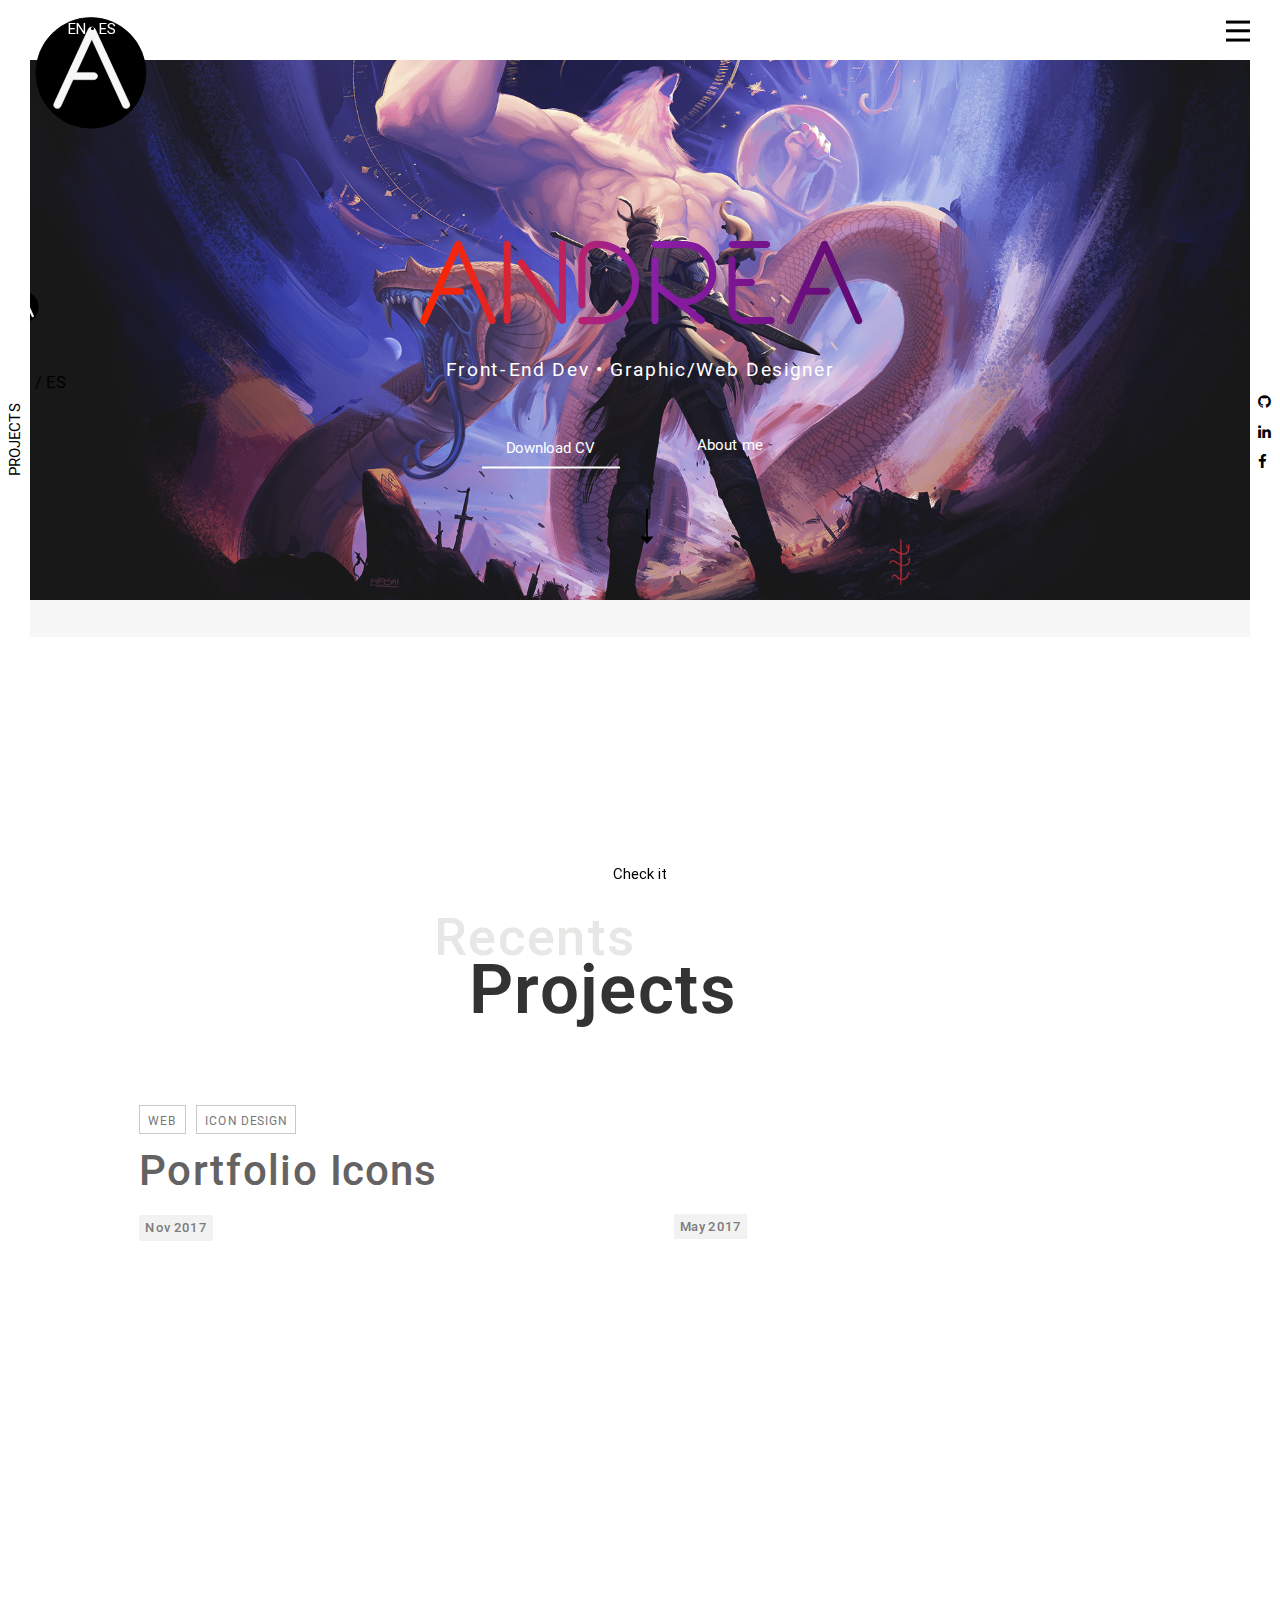
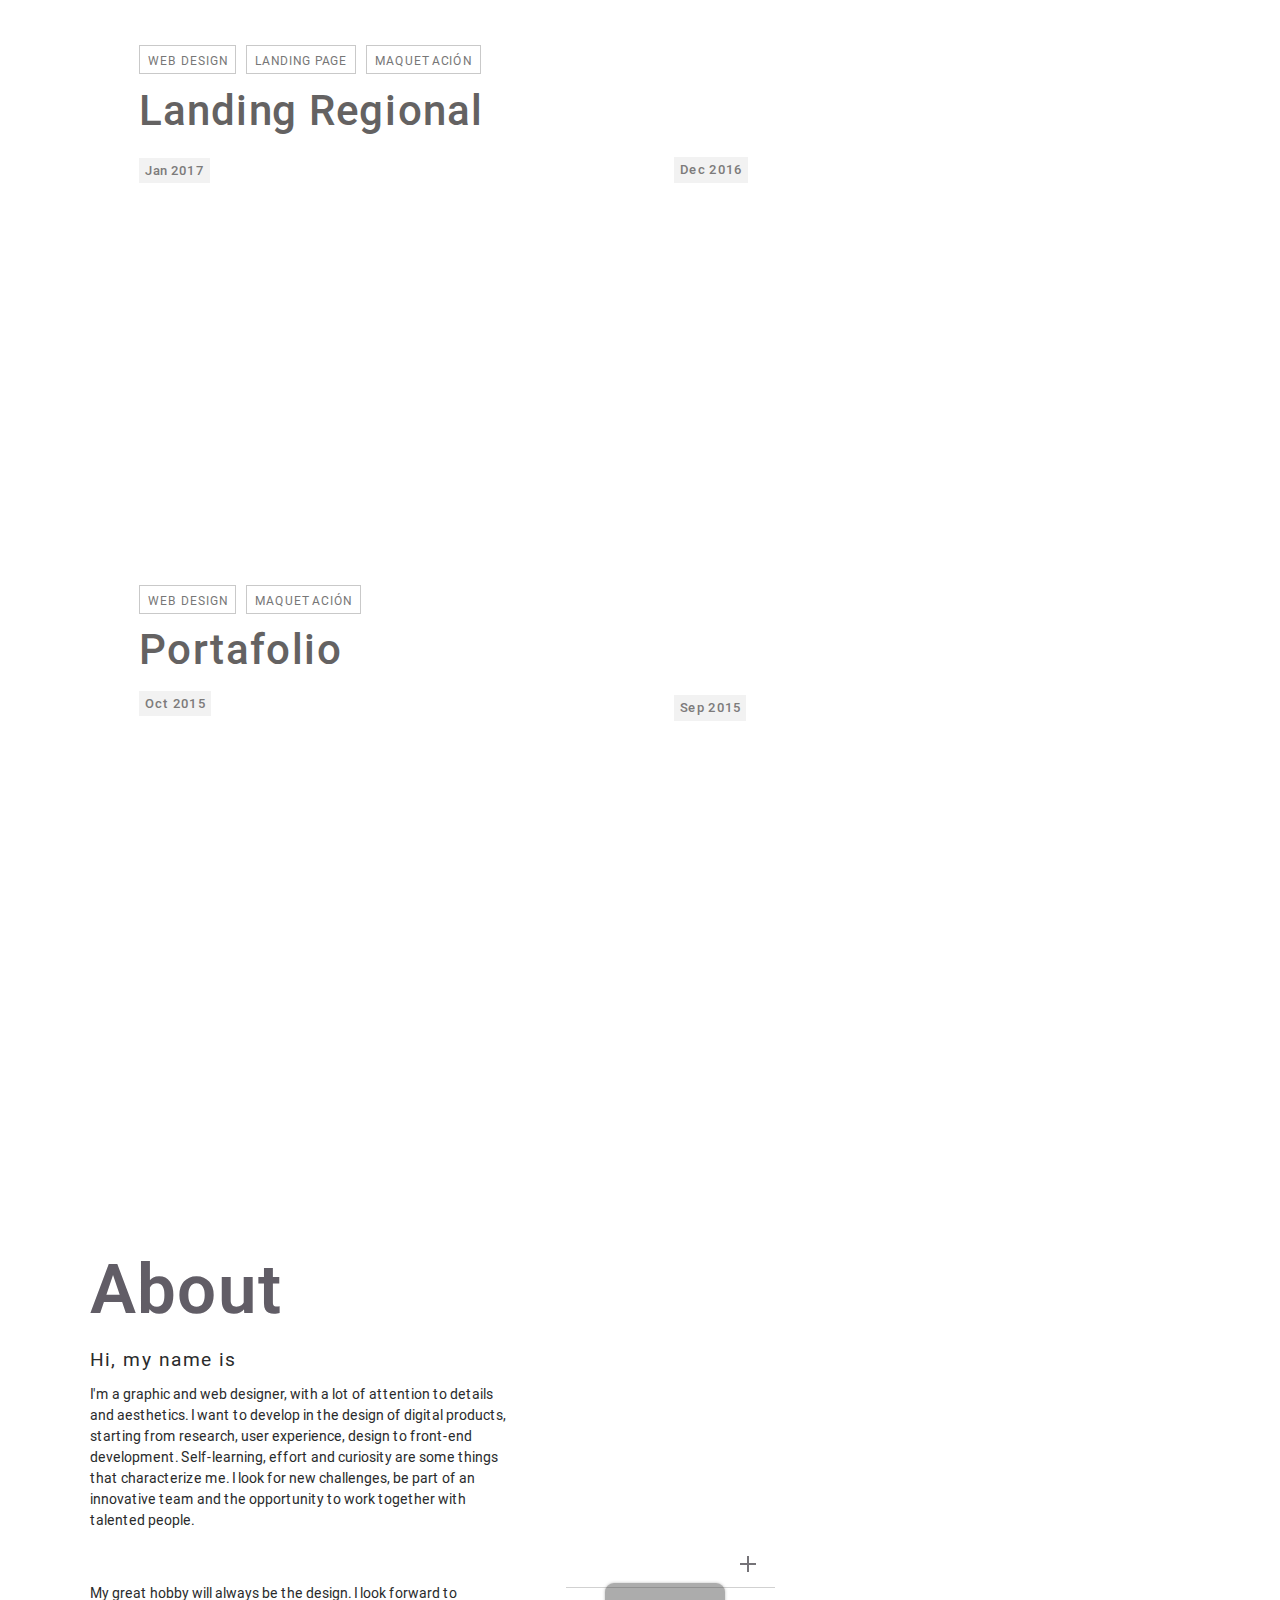
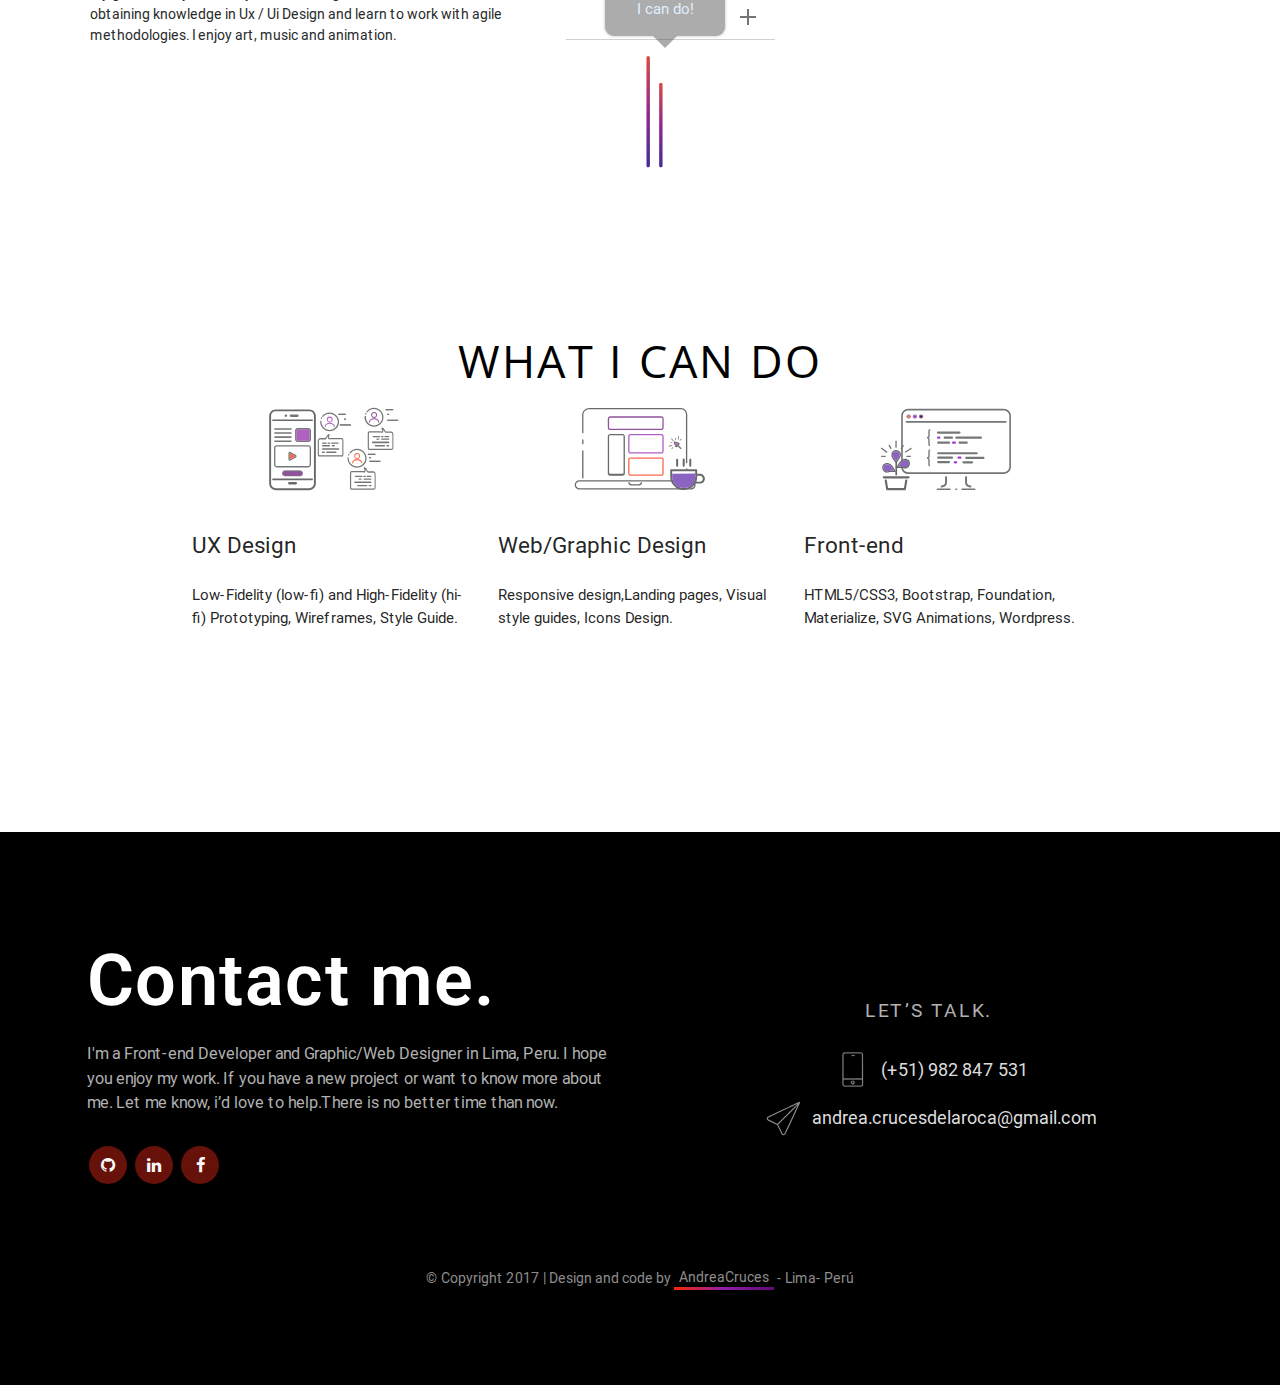
==== index-eng.html @ a4ba7706 "Initial commit" ====
<!DOCTYPE html>
<html>

<head>
  <meta charset="utf-8">
  <meta name="viewport" content="width=device-width, initial-scale=1, maximum-scale=1.0" />
  <!--Importar la fuente de los íconos de Google-->
  <link href="https://fonts.googleapis.com/icon?family=Material+Icons" rel="stylesheet">
  <!--Importar la hojas de estilos de materialize css-->

  <link href="css/materialize.css" type="text/css" rel="stylesheet" media="screen,projection" />

  <link rel="stylesheet" href="css/estilos.css" type="text/css">
  <link rel="stylesheet" href="css/queries.css" type="text/css">
  <link rel="stylesheet" href="css/animate.css" type="text/css">

  <!--<title>Andrea Cruces | Front-end Developer and UX/UI Designer in Lima, Peru.</title>-->
  <title>Andrea Cruces | Front-end Developer and Graphic/Web Designer in Lima, Peru.</title>

  <meta name="author" content="AndreaCruces">

  <meta property="og:type" content="website">
  <meta property="og:title" content="Andrea Cruces, Front-end Developer & Graphic/Web Designer">
  <meta property="og:site_name" content="Portfolio">
  <meta property="og:url" content="https://andreacdlr.github.io/Portfolio/index-eng.html">
  <meta property="og:image" content="img/xxxx.png">
  <meta property="og:description" content="Front-end Developer & Graphic/Web in Lima, Peru.">
  <meta property="og:locale" content="es_PE" />

  <!-- Font Awesome -->
  <link rel="stylesheet" href="https://cdnjs.cloudflare.com/ajax/libs/font-awesome/4.7.0/css/font-awesome.min.css">

  <!-- Google fonts -->
  <link rel="icon" href="img/logo-b1-1.png" sizes="16x16">
  <link href="https://fonts.googleapis.com/css?family=Frank+Ruhl+Libre|Roboto" rel="stylesheet">
  <link href="https://fonts.googleapis.com/css?family=Abril+Fatface|Open+Sans|Raleway|Roboto" rel="stylesheet">

</head>

<body>

  <header class="hero nav-aside" id="home">
    <div class="body-border-top hide-on-med-and-down">
      <div class="languages-border-top">
        <a href="index-eng.html"><img src="img/logo-b2.svg" class="logo-border-top responsive-img" alt=""></a>
        <span class="abv-lang">
          <a href="index-eng.html" class="lan-en">EN</a>
          •
          <a href="index.html" class="lan-es">ES</a>
        </span>
      </div>
    </div>
    <div class="body-border-left hide-on-med-and-down"><a href="#projects" class="">Projects</a></div>
    <div class="body-border-right hide-on-med-and-down"><a href="" class=""></a>
      <div id="nav-social" class="icon-social-right hide-on-med-and-down">
        <a href="https://github.com/andreacdlr" target="_blank" class="link-social-fix icon-social-reverse"><i
            class="fa fa-github" aria-hidden="true"></i></a>
        <a href="https://pe.linkedin.com/in/andreacruces" target="_blank" class="link-social-fix icon-social-reverse"><i
            class="fa fa-linkedin" aria-hidden="true"></i></a>
        <!--<a href=""><i class="fa fa-behance" aria-hidden="true"></i></a>-->
        <!--<a href=""><i class="fa fa-dribbble" aria-hidden="true"></i></a>-->
        <a href="https://www.facebook.com/andrea.crucesdelaroca" target="_blank"
          class="link-social-fix icon-social-reverse"><i class="fa fa-facebook" aria-hidden="true"></i></a>
        <!--<a href=""><i class="fa fa-twitter" aria-hidden="true"></i></a>-->
        <!--<a href=""><i class="fa fa-pinterest-p" aria-hidden="true"></i></a>-->
      </div>
    </div>
    <div
      class="page-footer white  paddingBottom15 paddingTop15 marginTop0 u-fixed w-100 u-bottom0 hide-on-med-and-down">
      <div class="container">
        <div class="row marginBottom0">
          <div class="col s12 m12 l12">
            <a class="center check" href="#projects">Check it</a>
            <a class="waves-effect waves-light btn left buttonDownload" href="document/cv-andrea-cruces-2020.pdf"
              download="CV-E-Andrea Cruces" role="button" target="_blank">Download CV</a>
            <a class="right footer-text top" title="Go to top"><i class="tiny material-icons">arrow_upward</i>Top</a>
          </div>
        </div>
      </div>
    </div>
    <div class="hero-wrapper">
      <a href="index.html" class="logo">
        <img src="img/ABRAXXAS-copia.png" class="responsive-img" alt="">
    </div>

    <!--ASIDE NAV OFF CANVAS-->
    <div class="nav-toggle">
      <!--<span>Menu</span>-->
      <div class="nav-toggle-bar"></div>
    </div>

    <aside id="off-canvas" class="offcanvas">
      <div class="content">
        <a href="index.html" class="logo">
          <img src="img/BM-BLACK.png" class="responsive-img" alt="">
        </a>
        <ul>
          <li><a href="#home">Home</a></li>
          <li><a href="#about">About me</a></li>
          <li><a href="#projects">Projects</a></li>
          <li><a href="#contact">Contact</a></li>
          </br>
          <a href="document/cv-andrea-cruces-2020.pdf" download="CV-E-Andrea Cruces" role="button" target="_blank"
            class="btn-g border-g waves-effect ">
            <span class="btn-text-gradient">Download CV</span>
          </a>
        </ul>
        <div class="bottom-info">
          <div>
            <a href="https://github.com/andreacdlr" target="_blank" class=""><i class="fa fa-github"
                aria-hidden="true"></i></a>
            <a href="https://pe.linkedin.com/in/andreacruces" target="_blank" class=""><i class="fa fa-linkedin"
                aria-hidden="true"></i></a>
            <!--<a href=""><i class="fa fa-behance" aria-hidden="true"></i></a>-->
            <!--<a href=""><i class="fa fa-dribbble" aria-hidden="true"></i></a>-->
            <a href="https://www.facebook.com/andrea.crucesdelaroca" target="_blank" class=""><i class="fa fa-facebook"
                aria-hidden="true"></i></a>
            <!--<a href=""><i class="fa fa-twitter" aria-hidden="true"></i></a>-->
            <!--<a href=""><i class="fa fa-pinterest-p" aria-hidden="true"></i></a>-->
          </div>
        </div>
      </div>
    </aside>
    <div id="overlay" class="sidenavopen">
    </div>

    <div id="main-navbar">
      <div class="container-flex">
        <nav class="navbar">
          <div class="nav-wrapper">
            <a href="index.html" class="nav-logo">
              <img src="img/logo-b2.svg" class="responsive-img" width="">
            </a>
            <div class="languages">
              <a href="index-eng.html" class="lan-en">EN</a>
              /
              <a href="index.html" class="lan-es">ES</a>
            </div>
          </div>
          <!--<ul class="right hide-on-med-and-down">
          <li><a href="">About</a></li>
          <li><a href="">Work</a></li>
          <li><a href="">Contact</a></li>
        </ul>-->

          <!--<div class="top-social">
          <div id="nav-social" class="icon-social-fix hide-on-med-and-down">
            <a href="" class="link-social-fix"><i class="fa fa-github" aria-hidden="true"></i></a>
            <a href="" class="link-social-fix"><i class="fa fa-linkedin" aria-hidden="true"></i></a>
            <a href="" class="link-social-fix"><i class="fa fa-facebook" aria-hidden="true"></i></a>
         </div>
       </div>-->

          <!--<a href=""><i class="fa fa-behance" aria-hidden="true"></i></a>-->
          <!--<a href=""><i class="fa fa-dribbble" aria-hidden="true"></i></a>-->
          <!--<a href=""><i class="fa fa-twitter" aria-hidden="true"></i></a>-->
          <!--<a href=""><i class="fa fa-pinterest-p" aria-hidden="true"></i></a>-->
        </nav>
      </div>
    </div>

    <div class="container-flex">
      <div class="hero-content">
        <div class="col s12 hero-text">
          <img src="img/name-g1.svg" class="name-lettering responsive-img" width="">
          <h4 class="animated fadeInUp">Front-End Dev • Graphic/Web Designer</h4>
          <div class="links-header">
            <div class="link-left">
              <a href="document/cv-andrea-cruces-2020.pdf" download="CV-E-Andrea Cruces" role="button" target="_blank">
                <div class="svg-wrapper animated fadeInUp">
                  <svg height="45" width="140" xmlns="">
                    <rect class="shape" height="45" width="140" />
                    <div class="text">Download CV</div>
                  </svg>
                </div>
              </a>
            </div>

            <div class="link-right animated fadeInUp">
              <a class="line-h42 c-white hide-on-small-only" href="#about">About me</a>
            </div>

            &nbsp;

          </div>
        </div>

      </div>
      <div class="scrolld-header">
        <a class="scroll-d hide-on-large-only " href="#projects"><span></span>Scroll Down</a>
        <a href="#projects">
          <svg x="0px" y="0px" width="14px" height="50px" viewBox="0 0 13.6 51.5"
            style="transform: translate3d(0px, 0px, 0px);" xml:space="preserve">
            <polygon id="XMLID_16_" class="st0" points="7.7,43.9 7.7,0 5.8,0 5.8,43.9 0,43.9 6.8,51.5 13.6,43.9 ">
            </polygon>
          </svg>
        </a>
      </div>
    </div>

  </header>

  <main>

    <div id="projects" class="projects">
      <div class="container">
        <div class="p-bottom">
          <h2><span>Recents</span>Projects</h2>
        </div>
      </div>

      <div class="container-p paddingb0">
        <div class="row marginb0">
          <div class="col s12 m12 l6 ">
            <div class="card-col">
              <div class="card-link bg-icon ">
                <div class="overlay-p"></div>
                <div class="description-p ">
                  <div class="tags-projects">
                    <div class="tag tag-grey">Web</div>
                    <div class="tag tag-grey">Icon design</div>
                  </div>
                  <a href="https://www.behance.net/gallery/62604711/Icon-Design" target="_blank">
                    <h2 class="text-c-gray">Portfolio Icons</h2>
                    <i class="material-icons">trending_flat</i>
                  </a>
                  <div class="pageproject-date">Nov 2017</div>
                </div>
                <a href="https://www.behance.net/gallery/62604711/Icon-Design" target="_blank">
                  <div class="link-p"><i class="material-icons">link</i></div>
                </a>
              </div>
            </div>
          </div><!--fincol-l6-->

          <div class="col s12 m12 l6">
            <div class="card-col">
              <div class="card-link web-d-dance-school ">
                <div class="overlay-p"></div>
                <div class="description-p ">
                  <div class="tags-projects">
                    <div class="tag tag-white">Web Design</div>
                    <div class="tag tag-white">Responsive</div>
                    <!--<div class="tag tag-white">Design</div>-->
                  </div>
                  <a href="https://www.behance.net/gallery/62012355/Web-design-Escuela-de-Danza" target="_blank">
                    <h2 class="white-text">Dance school</h2>
                    <i class="material-icons">trending_flat</i>
                  </a>
                  <div class="pageproject-date">May 2017</div>
                </div>
                <a href="https://www.behance.net/gallery/62012355/Web-design-Escuela-de-Danza" target="_blank">
                  <div class="link-p"><i class="material-icons">link</i></div>
                </a>
              </div>
            </div>
          </div><!--fincol-l6-->
        </div><!--fin row-->

        <div class="row marginb0">
          <div class="col s12 m12 l6 ">
            <div class="card-col">
              <div class="card-link landing-b2">
                <div class="overlay-p"></div>
                <div class="description-p">
                  <div class="tags-projects">
                    <div class="tag tag-grey">Web Design</div>
                    <!--<div class="tag tag-grey">Design</div>-->
                    <div class="tag tag-grey">Landing Page</div>
                    <div class="tag tag-grey">Maquetación</div>
                  </div>
                  <a href="https://andreacdlr.github.io/Landing-Promocional/" target="_blank">
                    <h2 class="text-c-gray">Landing Regional</h2>
                    <i class="material-icons">trending_flat</i>
                  </a>

                  <div class="pageproject-date">Jan 2017</div>
                </div>
                <a href="https://andreacdlr.github.io/Landing-Promocional/" target="_blank">
                  <div class="link-p"><i class="material-icons">link</i></div>
                </a>
              </div>
            </div>
          </div><!--fincol-l6-->

          <div class="col s12 m12 l6">
            <div class="card-col">
              <div class="card-link landing-embajadoresdemarca">
                <div class="overlay-p"></div>
                <div class="description-p">
                  <div class="tags-projects">
                    <div class="tag tag-white">Web Design</div>
                    <!--<div class="tag tag-white">Design</div>-->
                    <div class="tag tag-white">Landing Page</div>
                    <div class="tag tag-white">Maquetación</div>
                  </div>
                  <a href="https://andreacdlr.github.io/Landing-embajadoresdemarca/" target="_blank">
                    <h2 class="white-text">Landing Bocadio</h2>
                    <i class="material-icons">trending_flat</i>
                  </a>

                  <div class="pageproject-date">Dec 2016</div>
                </div>
                <a href="https://andreacdlr.github.io/Landing-embajadoresdemarca/" target="_blank">
                  <div class="link-p"><i class="material-icons">link</i></div>
                </a>
              </div>
            </div>
          </div><!--fincol-l6-->
        </div><!--fin row-->

        <div class="row marginb0">
          <div class="col s12 m12 l6 ">
            <div class="card-col">
              <div class="card-link landing-v">
                <div class="overlay-p"></div>
                <div class="description-p ">
                  <div class="tags-projects">
                    <div class="tag tag-grey">Web Design</div>
                    <div class="tag tag-grey">Maquetación</div>
                  </div>
                  <a href="http://andreacdlr.github.io/Portafolio/" target="_blank">
                    <h2 class="text-c-gray">Portafolio </h2>
                    <i class="material-icons">trending_flat</i>
                  </a>
                  <div class="pageproject-date">Oct 2015</div>
                </div>
                <a href="http://andreacdlr.github.io/Portafolio/" target="_blank">
                  <div class="link-p"><i class="material-icons">link</i></div>
                </a>
              </div>
            </div>
          </div><!--fincol-l6-->

          <div class="col s12 m12 l6">
            <div class="card-col">
              <div class="card-link landing-plantillaweb">
                <div class="overlay-p"></div>
                <div class="description-p">
                  <div class="tags-projects">
                    <div class="tag tag-white">Web</div>
                    <div class="tag tag-white">Maquetación</div>
                  </div>
                  <a href="http://andreacdlr.github.io/Flat-theme/" target="_blank">
                    <h2 class="white-text">Web Bootstrap</h2>
                    <i class="material-icons">trending_flat</i>
                  </a>
                  <div class="pageproject-date">Sep 2015</div>
                </div>
                <a href="http://andreacdlr.github.io/Flat-theme/" target="_blank">
                  <div class="link-p"><i class="material-icons">link</i></div>
                </a>
              </div>
            </div>
          </div><!--fincol-l6-->
        </div><!--fin row-->
      </div>

    </div>

    <!--FIN  PROJECTS -->

    <!--ABOUT-->
    <div id="about" class="about">
      <div class="about-bg bg-purple">
        <div class="container-flex">
          <div class="presentation align-left-title">
            <h2><span>About</span><span class="white-text"> ME</span></h2>
            <div class="row">
              <div class="col s12 m12 l12">
                <div class="intro text-about-color">
                  <div class="photo">
                    <img src="img/foto-circle.png" alt="" class="responsive-img ">
                  </div>
                  <h4 class="marginTop0">Hi, my name is <span class="white-text">Andrea.</span></h4>
                  <p class="marginTop0">
                    I'm a graphic and web designer, with a lot of attention to details and aesthetics.
                    <!--I wish to develop in the design of digital products, starting from research, user experience design to front-end development-->I
                    want to develop in the design of digital products, starting from research, user experience, design
                    to front-end development. Self-learning, effort and curiosity are some things that characterize me.
                    I look for new challenges, be part of an innovative team and the opportunity to work together with
                    talented people.
                  </p>
                  <h4 class="white-text">My interests</h4>
                  <p>My great hobby will always be the design. I look forward to obtaining knowledge in Ux / Ui Design
                    and learn to work with agile methodologies. I enjoy art, music and animation.</p>
                  <div class="div-btn-about">
                    <a class=" waves-light  btn-about-cv up-button buttonDownload"
                      href="document/cv-andrea-cruces-2020.pdf" download="CV-AndreaCruces" role="button"
                      target="_blank">
                      <span>Download CV</span>
                    </a>
                  </div>
                </div>

                <div class="collapse-section white-text">
                  <div class="collapsable">
                    <button class="accordion"><span class="white-text"><!--SKills Set-->Knowledges</span><i
                        class="AccordionPlus"></i></button>
                    <div class="panel collapsable-content">
                      <ul>
                        <li>HTML5</li>
                        <li>CSS3</li>
                        <li>Bootstrap</li>
                        <li>Materialize</li>
                        <li>Foundation</li>
                      </ul>
                    </div>
                  </div>
                  <div class="collapsable">
                    <button class="accordion"><span class="white-text"><!--Tools-->Tools</span><i
                        class="AccordionPlus"></i></button>
                    <div class="panel collapsable-content">
                      <ul>
                        <li>A.Photoshop</li>
                        <li>A.Illustrator</li>
                        <li>Balsamiq</li>
                        <li>Invision</li>
                        <li>Adobe XD</li>
                        <li></li>
                        <li>Git</li>
                        <li>Trello</li>
                      </ul>
                    </div>
                  </div>
                </div>
              </div>
            </div>
          </div>
        </div>
        <!-- Top tooltip-->
        <a href="#services" class="hide-on-med-and-down">
          <div class="con-tooltip uptooltip">
            <img src="img/lines-paralelo.svg" alt="" class="responsive-img about-svg-arrow">
            <div class="tooltip">
              <p>I can do!</p>
            </div>
          </div>
        </a>
      </div>
    </div>

    <!--FIN ABOUT-->

    <div class="services" id="services">
      <div class="container">
        <span class="title-services">What I can do</span>
        <div class="row marginBottom0 center">
          <div class="col s12 m4 l4 ">
            <div class="service-one">
              <img src="img/ux-design-2.svg" class="responsive-img" alt="">
              <h3>UX Design</h3>
              <p class="content-text">Low-Fidelity (low-fi) and High-Fidelity (hi-fi) Prototyping,
                <!--  Information Architecture-->Wireframes,<!-- UI Design,--> Style Guide.
              </p>
            </div>
          </div>
          <div class="col s12 m4 l4 ">
            <div class="service-two">
              <img src="img/web-design-3.svg" class="responsive-img" alt="">
              <h3>Web/Graphic Design</h3>
              <p class="content-text">
                Responsive design,Landing pages, Visual style guides, Icons Design.
              </p>
            </div>
          </div>

          <div class="col s12 m4 l4 ">
            <div class="service-three">
              <img src="img/front-end-2.svg" class="responsive-img" alt="">
              <h3>Front-end</h3>
              <p class="content-text">
                HTML5/CSS3,<!-- SaSS,--> Bootstrap, Foundation, Materialize, SVG Animations, Wordpress.
              </p>
            </div>
          </div>
        </div>

      </div>
    </div>
    <div class="contact" id="contact">
      <div class="container-flex">
        <div class="row marginBottom0 marginLeft0 marginRight0">
          <div class="col s12 m7 l6 section ">
            <h2>Contact me.</h2>

            <p>I'm a Front-end Developer and Graphic/Web Designer in Lima, Peru.
              I hope you enjoy my work. If you have a new project or want to know more about me.
              Let me know, i’d love to help.There is no better time than now.</p>

            <div id="" class="icon-social-h">
              <a href="https://github.com/andreacdlr" target="_blank" class="link-social-fix icon-social-reverse"><i
                  class="fa fa-github" aria-hidden="true"></i></a>
              <a href="https://pe.linkedin.com/in/andreacruces" target="_blank"
                class="link-social-fix icon-social-reverse"><i class="fa fa-linkedin" aria-hidden="true"></i></a>
              <!--<a href=""><i class="fa fa-behance" aria-hidden="true"></i></a>-->
              <!--<a href=""><i class="fa fa-dribbble" aria-hidden="true"></i></a>-->
              <a href="https://www.facebook.com/andrea.crucesdelaroca" target="_blank"
                class="link-social-fix icon-social-reverse"><i class="fa fa-facebook" aria-hidden="true"></i></a>
              <!--<a href=""><i class="fa fa-twitter" aria-hidden="true"></i></a>-->
              <!--<a href=""><i class="fa fa-pinterest-p" aria-hidden="true"></i></a>-->
            </div>

          </div>
          <div class="col s12 m5 l6 section-contact-information">
            <h4>LET’S TALK.</h4>
            <div class="row">
              <div class="col s12 m12">
                <div class="svg-image svg-phone"></div>
                <div class="contact-fact">(+51) 982 847 531</div>
              </div>
              <div class="col s12 m12">
                <div class="svg-image svg-mail"></div>
                <div class="contact-fact fact-mail">andrea.crucesdelaroca@gmail.com</div>
              </div>
            </div>
          </div>
          <div class="col s12">
            <p class="text-small marginBottom0">© Copyright 2017 | Design and code by <a
                href="https://pe.linkedin.com/in/andreacruces" target="_blank">AndreaCruces</a> - Lima- Perú </p>
          </div>
        </div>
      </div>
    </div>
  </main>

  <!--Import jQuery before materialize.js-->
  <script type="text/javascript" src="https://code.jquery.com/jquery-3.2.1.min.js"></script>
  <script type="text/javascript" src="js/materialize.min.js"></script>
  <script type="text/javascript" src="js/custom.js"></script>



</body>

</html>
---- css/estilos.css ----
* {
	-webkit-tap-highlight-color: transparent;
	background-position: center;
	background-repeat: no-repeat;
	-ms-transform-origin: center;
	-webkit-transform-origin: center;
	transform-origin: center;
	outline: none !important;
}

body,
html {
	height: 100%;
}

body {
	overflow: hidden;
	display: flex;
	flex-direction: column;
	min-height: 100vh;
}

/* Preloader */
#preloader {
	position: fixed;
	top: 0;
	left: 0;
	right: 0;
	bottom: 0;
	background-color: #fff;
	z-index: 99;

}

@keyframes load-in {
	0% {
		width: 0;
	}

	33% {
		width: 100%;
	}

	66% {
		transform: translateX(0);
		width: 100%;
		transform-origin: right;
	}

	100% {
		transform: translateX(100%);
		transform-origin: right;
	}
}

#status {
	background-color: #470e0b;
	height: 5px;
	animation: load-in 12s ease-in-out 5s infinite;
}

/*footer fixed*/

main {
	flex: 1 0 auto;
	z-index: 0;
	margin-top: 22vh
}

header {
	height: 100vh;
	margin: 0;
	min-height: 637px;
	position: relative;
	z-index: 10
}

footer {
	text-align: center;
	margin-top: auto;
}

/* Títulos */
h1 {
	font-size: 9.5rem;
}

h2 {
	font-size: 4.5rem;
	font-weight: 600;
	letter-spacing: 0.02em;
}

h4 {
	font-size: 1.28rem;
	text-transform: initial;
	letter-spacing: 0.11rem;
}

/* Clases de margen y padding */
.marginb0 {
	margin-bottom: 0px !important;
}

.paddingb0 {
	padding-bottom: 0rem !important;
}

/* Contenedor flexible */
.container-flex {
	display: flex;
	flex-wrap: wrap;
	flex-direction: row;
	justify-content: space-between;
	display: -ms-flexbox;
	display: flex;
	-ms-flex-direction: column;
	flex-direction: column;
	-ms-flex-align: center;
	width: 90%;
	max-width: 1280px;
	margin: 0 auto;
}

/* Sombra y márgenes */
.boxShadowTop {
	box-shadow: 0 -3px 10px 0 rgba(0, 0, 0, .0785);
}

.marginLeft0 {
	margin-left: 0 !important;
}

.marginRight0 {
	margin-right: 0 !important;
}

.marginTop0 {
	margin-top: 0px !important;
}

.marginBottom0 {
	margin-bottom: 0px !important;
}

.marginBottom5 {
	margin-bottom: 5px;
}

.paddingBottom15 {
	padding-bottom: 12px !important;
}

.p-bottom {
	text-align: center; 
	padding-bottom: 2rem;
}

.p-bottom h2 {
    font-size: 1rem; /* Ajusta el tamaño de fuente del título */
    color: #333; /* Ajusta el color del texto */
}

.paddingTop15 {
	padding-top: 12px !important;
}

/* Posicionamiento */
.u-fixed {
	position: fixed !important;
	z-index: 0;
}

.w-100 {
	width: 100% !important;
}

.u-bottom0 {
	bottom: 0 !important;
}

/* Altura de línea */
.line-h42 {
	line-height: 42px;
}

/* END CSS STYLES*/
/* Bordes y logos */
/*BORDERS TOP-LEFT-RIGHT */
.body-border-top {
	height: 60px;
	width: 100vw;
	top: 0;
	left: 0;
	z-index: 18;
	position: fixed;
	background-color: #fff;
}

.logo-border-top {
	width: 40%;
	vertical-align: middle;
	margin-top: -4px;
	margin-right: 0.2rem;
}

.languages-border-top {
	position: absolute;
	left: 2rem;
	top: 1.2rem;
}

.languages-border-top .lan-en,
.languages-border-top .lan-es {
	color: #FFF;
}

.languages-border-top .lan-en:hover,
.languages-border-top .lan-es:hover {
	color: #FFF;
	opacity: .8;
	border-bottom: none;
}

.body-border-left {
	height: 100vh;
	width: 2rem;
	top: 0;
	left: 0;
	z-index: 18;
	position: fixed;
	background-color: #fff;
}

.body-border-left a {
	position: absolute;
	top: 50%;
	transform: rotate(-90deg);
	left: 0;
	right: 0;
	text-transform: uppercase;
	text-decoration: none;
	color: #000;
	font-size: 1rem;
}

.body-border-left a:hover {
	opacity: .6;
}

.body-border-right {
	height: 100%;
	width: 2rem;
	top: 0;
	right: 0;
	z-index: 10000;
	position: fixed;
	background-color: #fff;
}

.icon-social-right a {
	color: #000;
}

.icon-social-right a:hover {
	opacity: .2;
	color: #000000;
	transition: 0.3s;
}

.icon-social-right {
	position: absolute;
	top: 50%;
	left: 50%;
	margin: -63px 0 0 -7px;
	width: 15px;
	height: 125px;
}

/* END BORDERS TOP-LEFT-RIGHT */
/* Animación del menú */
.nav-toggle .nav-toggle-bar:hover:before {
	animation: burger-hover 1s infinite ease-in-out alternate;
}

.nav-toggle .nav-toggle-bar:hover {
	animation: burger-hover 1s infinite ease-in-out alternate forwards 200ms;
}

.nav-toggle .nav-toggle-bar:hover:after {
	animation: burger-hover 1s infinite ease-in-out alternate forwards 400ms;
}

.nav-aside.open.menu .nav-toggle .nav-toggle-bar:hover:before {
	-webkit-animation: 0;
	animation: 0;
}

.nav-aside.open.menu .nav-toggle .nav-toggle-bar:hover:after {
	-webkit-animation: 0;
	animation: 0;
}

.nav-aside.open.menu .nav-toggle .nav-toggle-bar:hover {
	-webkit-animation: 0;
	animation: 0;
}

@keyframes burger-hover {
	0% {
		width: 100%;
	}

	50% {
		width: 50%;
	}

	100% {
		width: 100%;
	}
}

/* NAV SECTION */
.navbar {
	background: transparent;
	box-shadow: 0 0px 0px 0 rgba(0, 0, 0, 0.16), 0 0px 0px 0 rgba(0, 0, 0, 0.12);
}

.nav-logo {
	width: 35px;
	height: 2.2rem;
	line-height: 2.2rem;
	display: inline-block;
	position: relative;
}

.languages {
	line-height: 1.75rem;
	font-size: 1.1rem;
	display: inline-block;
	white-space: nowrap;
	padding-left: 0.2rem;
	color: #000;
}

.languages a {
	color: #000;
}

.lan-en:hover,
.lan-es:hover {
	/*text-decoration: underline;*/
	border-bottom: 2px solid #000;
	/*color: #fff;*/
	color: #000;
	transition: 0.3s;
	opacity: 0.9;
}

.abv-lang {
	opacity: 1;
	visibility: visible;
	right: 0;
	left: 2.5rem;
	top: -0rem;
	position: absolute;
	color: #000;
	overflow: hidden;
	opacity: 1;
	transform: translateX(0px) translateY(0px) translateZ(0px);
	transition: opacity 1000ms, transform 1000ms cubic-bezier(0.215, 0.61, 0.355, 1);
}

.abv-lang-hidden {
	opacity: 0;
	-webkit-transform: translate(0px, 40px);
	-ms-transform: translate(0px, 40px);
	transform: translate(0px, 15px);
	transition: opacity 1000ms, transform 1000ms cubic-bezier(0.215, 0.61, 0.355, 1);
}

/* END NAV SETION*/

/* Sección Hero */
.hero {
	background-image: url('../img/');
	background-size: cover;
	position: relative;
	background-attachment: fixed;
	background-position: right 0px top 31%;
	background-repeat: no-repeat;
	z-index: 1;
	height: 100vh;
	display: flex;
	justify-content: center;
	align-items: center;
}

.hero-wrapper {
	background: #f7f7f7;
	opacity: .90;
	position: absolute;
	top: 0;
	left: 0;
	width: 100%;
	height: 100%;
	z-index: -1;
}

.hero-content {
	text-align: center;
	color: #fff;
	position: absolute;
	top: 50%;
	left: 50%;
	transform: translate(-50%, -50%);
	width: 80%;
}

.hero-text {
	z-index: 2;
	padding: 0px;
	color: #fff;
}

.name-lettering {
	margin: 0 auto;
	padding-top: 6rem;
	position: relative;
	width: 45%;
	display: block;
	animation: fadeIn 4s, slideInFromBottom 2s cubic-bezier(0.175, 0.885, 0.320, 1.275);
	max-width: 100%;
	height: auto;
}

.hero-text h4 {
	color: #fff !important;
}

.hero .btn,
.page-footer .btn {
	background: #fff;
	border-radius: 0;
	line-height: 35px;
	height: 35px;
	color: #fff;
	box-shadow: none;
	padding: 0 1.2rem;
	text-transform: capitalize;
	box-shadow: 0 0 0 0px #490b01 inset;
	-webkit-transition: 0.15s ease-in;
	-moz-transition: 0.15s ease-in;
	transition: 0.15s ease-in;
	border: 0;
}

.links-header {
	margin-left: -0.75rem;
	margin-right: -0.75rem;
	width: 35%;
	display: inline-block;
	padding: 2rem 0 1rem;

}

.links-header .link-left,
.links-header .link-right {
	width: 50%;
	margin-left: auto;
	float: left;
	color: white;
}

.links-header a {
	color: white;
	/* Cambia el color del texto de los enlaces a blanco */
}

.svg-wrapper {
	position: relative;
	margin: 0 auto;
	width: 100%;
	height: 50px;
}

.shape {
	stroke-dasharray: 140 397;
	stroke-dashoffset: -183;
	stroke-width: 4px;
	fill: transparent;
	stroke: #fff;
	border-bottom: 5px solid #FFF;
	transition: stroke-width 1s, stroke-dashoffset 1s, stroke-dasharray 1s;
}

.text {
	font-family: 'Roboto';
	font-size: 1rem;
	line-height: 42px;
	letter-spacing: 0;
	color: #fff;
	top: -48px;
	position: relative;
	text-transform: capitalize;
}

.text:hover {
	opacity: .6;
	transition: 0.6s;
}

.svg-wrapper:hover .shape {
	stroke-width: 2px;
	stroke-dashoffset: 0;
	stroke-dasharray: 760;
}

/* LINE SCROLL DOWN IN HEADER*/

.scrolld-header {

	position: absolute;
	height: 52px;
	z-index: 1;
	bottom: 12%;
	overflow: hidden;
	width: 30%;
	margin: 0 auto;
	left: 0;
	right: 0;
	text-align: center;
}

.scrolld-header svg {
	position: absolute;
	top: -1rem;
	/* transform: translate3d(0px, 0px, 0px); */
	-webkit-transform: rotate(-1deg);
	transform: rotate(-1deg);
	-webkit-animation: arrows 2s infinite;
	animation: arrows 2s infinite;
}

@keyframes arrows {
	to {
		transform: translateY(100%) rotate(1deg);
		opacity: 0;
	}
}

.scroll-d,
.c-white {
	/*color: #fff;*/
	color: #000;
}

#h-intro-line-container {
	position: absolute;
	margin: 0 0 0
		/*-30px*/
		0;
	/*bottom: 0;*/
	left: 50%;
	width: 60px;
	height:
		/*5.24vw*/
		9.24vw;
}

#h-intro-line-wrap {
	position: absolute;
	bottom:
		/*0*/
		30px;
	/*left: 50%;*/
	width: 1px;
	height: 100%;
	transition: transform 1.2s cubic-bezier(.165, .84, .44, 1);
}

#h-intro-line {
	position: absolute;
	top: 0;
	left: 0;
	bottom:
		/*0*/
		45px;
	right: 0;
}

#h-intro-line {
	background:
		/*linear-gradient(180deg,#ff3000,#ed0200,#ff096c,#d50082)*/
		linear-gradient(180deg, #fb2700 0%, #8e1faa 50%, #610971 100%);
	transform: translate3d(0, 100%, 0);
}

/* END LINE SCROLL DOWN IN HEADER*/
/* END HERO SECTION */
/* PROJECTS SECTION */
.border-div-prjects {
	border-left: 1px solid #fb270080;
	border-right: 1px solid #61097180;
	background-image: -webkit-linear-gradient(left, #fb270080, #8e1faa, #61097180), -webkit-linear-gradient(left, #fb270080, #8e1faa, #61097180);
	background-size: 100% 1px;
	background-position: 0 100%, 0 0;
	background-repeat: no-repeat;
	background-clip: border-box;
}

.bg-line {
	position: absolute;
	top: 0;
	width: 1px;
	height: 100%;
	z-index: -1;
	-webkit-transform: translateY(-100%);
	-moz-transform: translateY(-100%);
	transform: translateY(-100%);
}

.bg-line-1 {
	left: calc(0.5vw - 8px);
}

.bg-line-1-phone {
	right: calc(31.5vw - -18px);
}

.bg-line-2 {
	left: calc(31.5vw - -18px);
}

.bg-line-2-phone {
	right: calc(0.5vw - 8px);
}

.line-new {
	position: absolute;
	width: 2px;
	background: #8c62c3;
	left: 0;
	top: 0;
	height: 100%;
}

.line-light {
	/*background: #8c62c3;*/
	background: linear-gradient(to right, #fb2700 0%, #8e1faa 50%, #610971 100%);
	/*opacity: 0.3;*/
	opacity: 0.5;
}

.line-light-1 {
	background: linear-gradient(#fb2700 33%, #8e1faa 33%, #610971 36%);
	opacity: 0.5;
}

.line-light-2 {
	background: linear-gradient(to top, #fb2700 0%, #8e1faa 50%, #610971 100%);
	opacity: 0.5;
}

.line-light-4 {
	background: linear-gradient(to left, #fb2700 0%, #8e1faa 50%, #610971 100%);
	opacity: 0.5;
}

.h-line-bottom {
	position: absolute;
	height: 1px;
	bottom: 0px;
	left: 0px;
	width: calc(100% - -30px * 2);
	z-index: -1;
}

.h-line-bottom-phone {
	position: absolute;
	height: 1px;
	bottom: 0px;
	right: 0px;
	width: calc(100% - -40px * 2);
	z-index: -1;
}

.h-line-top {
	position: absolute;
	height: 1px;
	top: 0px;
	left: 0px;
	width: calc(100% - -30px * 2);
	z-index: -1;
}

.h-line-top-phone {
	position: absolute;
	height: 1px;
	top: 0px;
	right: 0px;
	width: calc(100% - -30px * 2);
	z-index: -1;
}

.projects {
	position: relative;
	padding: 6rem 0px 3rem;
}

.hero-project {
	background: linear-gradient(0deg, #ffffff 0%, #8c62c3 100%);
	background-size: cover;
	width: 100%;
	height: 100%;
	opacity: .83;
	position: absolute;
	top: 0;
	left: 0;
}

.projects h2 {
	position: relative;
	display: inline-block;
	font-size: 4.6rem;
	margin-left: -5rem;
}

.projects h2 span {
	display: block;
	font-size: 3.5rem;
	color: #e7e7e5;
	line-height: 0.8;
	font-weight: 500;
	position: absolute;
	top: -15px;
	left: -35px;
	line-height: 0;

}

.more a {
	color: #000;
	float: right;
	vertical-align: middle;
	height: 30px;
	position: relative;
	margin-right: -6rem;
}

.more a:after {
	content: "";
	position: absolute;
	bottom: 0;
	left: 0;
	width: 0;
	height: 2px;
	background: #95919a;
	-moz-transition: all 0.3s ease;
	-webkit-transition: all 0.3s ease;
	transition: all 0.3s ease;
}

.more a:hover:after {
	width: 80%;
}

.more a>i {
	color: #8c62c3;
	font-size: 2rem;
	vertical-align: middle;
	-webkit-animation: fade_move_down 2s ease-in-out infinite;
	-moz-animation: fade_move_down 2s ease-in-out infinite;
	animation: fade_move_down 2s ease-in-out infinite;
}

@keyframes fade_move_down {
	0% {
		transform: translate(-5px, 0px);
		opacity: 0;
	}

	50% {
		opacity: 1;
	}

	100% {
		transform: translate(12px, 0px);
		opacity: 0;
	}
}

.more-projects {
	color: #e7e7e5;
	text-align: right;
}

.more-projects a {
	color: #212121;
	position: relative;
	padding: 1.5% 0%;
	margin: 0px 0px 0px 6px;
	border: 1px solid #212121;
	width: 30%;
	height: auto;
	display: inline-block;
	cursor: pointer;
	text-align: center;
}

.description-projects {
	padding: 1.1rem 2rem;
	position: relative;
	margin: 3rem 0 2rem;
}

.description-phone {
	padding: 1.1rem 1rem 1rem 1rem;
	position: relative;
	margin: 5rem 0 0 0;
	width: 62%;
	float: left;
}

.img-projects {
	background-color: #cec2dd;
	width: 100%;
	height: 60vh;
}

.line-projects {
	background: linear-gradient(to right, #fb2700 0%, #8e1faa 50%, #610971 100%);
	opacity: .3;
	margin: 4rem 0 5rem;
	height: 1px;
	overflow: hidden;
}

.projects a.btn {
	background-color: transparent;
	color: #660c0c;
	border: 1px solid #660c0c;
	font-weight: 700;
	height: auto;
	margin-bottom: 10px;
	padding: 0 1rem;
	font-size: 14px;
	cursor: pointer;
	box-shadow: none;
	z-index: 0;
	vertical-align: middle;
	position: relative;
	-moz-transition: all ease 0.3s;
	-webkit-transition: all ease 0.3s;
	transition: color ease 0.3s;
}

.projects a.btn:after {
	content: '';
	position: absolute;
	z-index: -1;
	height: 100%;
	width: 0%;
	left: 0;
	bottom: 0;
	background-color: #8c62c3;
	-moz-transition: all ease 0.3s;
	-webkit-transition: all ease 0.3s;
	transition: all ease 0.3s;
}

.projects a.btn:hover {
	color: #fff;
}

.projects a.btn:hover::after {
	width: 100%;
	background-color: #660c0c;
}

.projects a.btn i {
	vertical-align: middle;
	animation: fade_move_down 1s cubic-bezier(0.2, -0.2, 0.2, 0.8) infinite;
	font-size: 1.5rem;
}

.p-img {
	box-shadow: 0px 18px 61px -20px rgba(0, 0, 0, .3);
	border-radius: 5px;
	width: 92%;
	margin: 0 auto;
	display: block;
}

.p-img-phone {
	width: 45%;
	text-align: center;
	display: block;
	margin: 0 auto;
	box-shadow: 5px 20px 85px -14px rgba(0, 0, 0, .3);
	border-radius: 36px;
	float: right;
}

.bcodedemo-small {
	display: none;
	padding-top: 2%;
	text-align: center;
}

.bcodedemo-small a {
	background-color: transparent;
	color: #8c62c3;
	border: 1px solid#8c62c3;
	font-weight: 500;
	height: auto;
	margin: 2rem 0 1rem;
	padding: 0.5rem 1rem;
	font-size: 16px;
	cursor: pointer;
	box-shadow: none;
	z-index: 0;
	vertical-align: middle;
	position: relative;
	-webkit-transition: all ease 0.3s;
	-moz-transition: all ease 0.3s;
	transition: color ease 0.3s;
}

.bcodedemo-small a i {
	vertical-align: middle;
	animation: fade_move_down 1s cubic-bezier(0.2, -0.2, 0.2, 0.8) infinite;
	font-size: 1.5rem;
}

.projects h3 {
	font-weight: 400;
	font-size: 1.8rem;
}

.projects h5 {
	font-size: 1rem;
	font-weight: 500;
	margin-top: 0px;
	padding-bottom: 5px;
	border-bottom: 2px solid #f2f2f2;
}

.study-projects {
	font-weight: 800;
	text-transform: uppercase;
	font-size: 0.8rem;
	color: #6f6f6f;
}

.date-projects {
	background-color: #f2f2f2;
	color: #7d7b7b;
	padding: 1px 5px;
	margin: 5px 0px;
	font-weight: 500;
	letter-spacing: 0.4px;
	display: inline-block;
}

/* LINKS FIXED PROJECTS */
/*LINK MORE*/
.link-more {
	position: relative;
	text-decoration: none;
	display: inline-block;
	color: black;
	padding: 0 1px;
	-webkit-transition: all ease 0.3s;
	-moz-transition: all ease 0.3s;
	transition: color ease 0.3s;
}

.link-more::after {
	content: '';
	position: absolute;
	z-index: -1;
	width: 100%;
	height: 1%;
	left: 0;
	bottom: 0;
	background-color: #212121;
	-webkit-transition: all ease 0.3s;
	-moz-transition: all ease 0.3s;
	transition: all ease 0.3s;
}

.link-more:hover {
	color: white;
}

.link-more:hover::after {
	height: 100%;
	background: linear-gradient(to right, #fb2700 0%, #8e1faa 50%, #610971 100%);
}

/* LINK BEHANCE*/
.link-behance {
	position: relative;
	text-decoration: none;
	display: inline-block;
	color: black;
	padding: 0 1px;
	-webkit-transition: all ease 0.3s;
	-moz-transition: all ease 0.3s;
	transition: color ease 0.3s;
}

.link-behance::after {
	content: '';
	position: absolute;
	z-index: -1;
	width: 100%;
	height: 1%;
	left: 0;
	bottom: 0;
	background-color: #212121;
	-webkit-transition: all ease 0.3s;
	-moz-transition: all ease 0.3s;
	transition: all ease 0.3s;
}

.link-behance:hover {
	color: white;
}

.link-behance:hover::after {
	height: 100%;
	background-color: #1769FF;
}

/*LINK DRIBBLE */
.link-dribble {
	position: relative;
	text-decoration: none;
	display: inline-block;
	color: black;
	padding: 0 1px;
	-webkit-transition: all ease 0.3s;
	-moz-transition: all ease 0.3s;
	transition: color ease 0.3s;
}

.link-dribble::after {
	content: '';
	position: absolute;
	z-index: -1;
	width: 100%;
	height: 1%;
	left: 0;
	bottom: 0;
	background-color: #212121;
	-webkit-transition: all ease 0.3s;
	-moz-transition: all ease 0.3s;
	transition: all ease 0.3s;
}

.link-dribble:hover {
	color: white;
}

.link-dribble:hover::after {
	height: 100%;
	background-color: #EB3D74;
}

/* END LINKS FIXED PROJECTS*/

.flat-style {
	width: 100%;
	position: relative;
	display: block;
	float: none;
	text-align: center;
}

.flat-style a {
	float: none;
	color: #fff;
	padding: 1rem;
	margin: 1rem 2rem 3rem;
	display: inline-block;
	vertical-align: middle;
	font-size: 16px;
	width: 80%;
	background: #8c62c3;
}

.flat-style a i {
	vertical-align: middle;
}

/* END PROJECTS SECTION */

/* ABOUT SECTION*/

.about {
	padding: 2.0rem 0px 4.5rem;
	background-color: #FFF;
}

.about-svg-arrow {
	width: 25px;
	height: 25px;
	position: absolute;
	bottom: 0;
	left: 50%;
}

.about-bg {
	padding: 40px 16px;
}

.bg-purple {
	background-image: url(../img/fondo.png);
	background-size: cover;
	position: relative;
	background-attachment: fixed;
}

.text-about-color {
	color: #2a2b2c;
}

.presentation {
	padding: 1% 0 1%;
	font-size: 14px;
}

.photo {
	text-align: center;
	display: none;
}

.photo img {
	width: 72%;
}

.presentation h2 {
	position: relative;
	display: inline-block;
	text-align: center;
	width: 100%;
	font-size: 4.6rem;
	margin-left: -57px;
}

.align-left-title h2 {
	text-align: left;
	margin-left: 0px;
	padding: 0 0.75rem;
}

.can_do {
	display: inline-block;
	padding: 0.5rem 2rem;
	text-align: center;
	display: block;
}

.can_do a {
	color: #8c62c3;
	font-weight: 500;
	font-size: 1rem;
	vertical-align: middle;
	text-transform: uppercase;
}

.can_do a i {
	font-size: 2rem;
	display: block;
}

.presentation h2 span {
	color: #615d66;
}

.intro {
	width: 38%;
	display: inline-block;
}

.collapse-section {
	width: 24%;
	padding-left: 5%;
	display: inline-block;
}

/* ACCORDION ABOUT*/

button.accordion {
	background-color: transparent;
	color: #444;
	cursor: pointer;
	padding: 15px 10px 14px 0px;
	width: 100%;
	border: none;
	text-align: left;
	outline: none;
	font-size: 15px;
	transition: 0.4s;
	position: relative;
	border-bottom: 1px solid #d1d1d1;
}

button.accordion span {
	color: #000;
	padding: 8px 15px;
	font-weight: 400;
}

button.accordion.active,
button.accordion:hover {
	background-color: transparent;
	opacity: .7;
}

.accordion .AccordionPlus {
	position: absolute;
	right: 19px;
	top: 28px;
	width: 16px;
}

.accordion .AccordionPlus::before {
	-ms-transform: rotate(0);
	transform: rotate(0);
}

.accordion .AccordionPlus::after {
	-ms-transform: rotate(90deg);
	transform: rotate(90deg);
}

.accordion .AccordionPlus::after,
.accordion .AccordionPlus::before {
	background: #757378;
	content: '';
	display: block;
	height: 2px;
	position: absolute;
	transition: transform 300ms, background 300ms, opacity 300ms;
	width: 100%;
}

.accordion.active .AccordionPlus::before {
	opacity: 0;
}

.accordion.active .AccordionPlus::before,
.accordion.active .AccordionPlus::after {
	background: #aaa;
	-ms-transform: rotate(180deg);
	transform: rotatez(180deg);
}

div.panel {
	padding: 0 18px;
	background-color: transparent;
	max-height: 0;
	overflow: hidden;
	transition: max-height 0.2s ease-out;
}

.panel ul {
	padding-left: 1.5rem;
}

.panel ul li {
	position: relative;
	padding-left: 1rem,
}

.panel ul li:before {
	border: 1px solid #9b97a0;
	background: #5a5a5c;
	content: "";
	box-sizing: border-box;
	display: block;
	height: 4px;
	width: 4px;
	position: absolute;
	top: 6px;
	left: -13px;
	-webkit-transform-origin: 50% 50%;
	-moz-transform-origin: 50% 50%;
	-ms-transform-origin: 50% 50%;
	transform-origin: 50% 50%;
	-webkit-transform: rotateZ(45deg);
	-moz-transform: rotateZ(45deg);
	-ms-transform: rotateZ(45deg);
	transform: rotateZ(45deg);
}

/*END ACCORDION ABOUT*/
.div-btn-about {
	text-align: center;
	height: 38px;
	line-height: 38px;
}

.btn-about-cv {
	display: none;
}

.btn-about-cv span {
	color: #fff;
	font-size: 14px;
}

/* END ABOUT SECTION */
/*SERVICES SECTION*/
.services {
	padding: 6.5rem 0 9.5rem;
	position: relative;
}

.service-one,
.service-two,
.service-three {
	padding: 4.5rem 0 3rem;
}

.title-services {
	position: absolute;
	left: 0px;
	right: 0px;
	text-transform: uppercase;
	top: 90px;
	font-size: 3rem;
	color: #000;
	font-weight: 400;
	text-align: center;
	letter-spacing: 0.15rem;
	font-family: 'Open Sans', sans-serif;
}

.border-r {
	border-right: 1px solid #000;
	border-right: 1px solid #d5d5d5;
}

.services img {
	width: 50%;
}

.services h3 {
	font-size: 1.5rem;
	padding: 3% 0;
	text-align: left !important;
}

.services .content-text {
	text-align: left !important;
}

/* END SERVICES SECTION */
/* CONTACT SECTION */
.contact {
	background-color: #000;
	text-align: center;
	padding: 3.2rem 0px 6.2rem;

}

.contact h2 {
	font-size: 4.8rem;
	color: #fff;

}

.contact p {
	color: #b1b1b1;
	font-size: 16.2px;
}

.icon-social-h {
	padding-top: 3%;
}

.icon-social-h a {
	display: inline-block;
	border-radius: 50%;
	background: #66110a;
	height: 38px;
	width: 38px;
	line-height: 38px;
	margin: 0px 2px;
	position: relative;
	font-size: 1.1rem;
	color: #f9f9f9;
	text-align: center;
	transition: background-color 500ms cubic-bezier(0.4, 0, 0.2, 1) 0s;
}

.icon-social-h a:hover {
	background-color: #000;
	color: #fff;
	transition: 0.8s;
}

.section {
	text-align: left;
	padding: 3% 2% 6% !important;
	width: 92%;
	margin-right: auto;
	margin-left: auto;
}

.section-contact-information {
	padding: 5rem 0px;
	display: inline-block;
	width: 100%;
	color: #b1b1b1;
	padding: 9% 0 0 !important;
}

.section-contact-information h4 {
	padding-bottom: 3%;
}

.section-contact-information span {
	padding: 5%;
	border: 1px solid rgba(93, 31, 174, 0.5);
	margin: 1.5rem 0 1.5rem;
	display: inline-block;
	width: 60%;
	color: #000;
}

.section-contact-information span a {
	color: #000;
}

span>img {
	vertical-align: middle;
	margin-top: -4px;
}

.text-small {
	font-size: 14px !important;
	color: #8d8d8d !important;
}

.text-small a {
	position: relative;
	display: inline-block;
	width: 200%;
	height: 2px;
	z-index: 0;
	vertical-align: middle;
	width: auto;
	text-align: center;
	overflow: hidden;
	height: 25px;
	min-width: 100px;
	padding: 0px 2px;
	color: #8d8d8d;
}

.text-small a:after {
	content: '';
	display: block;
	position: absolute;
	width: 100%;
	height: 3px;
	bottom: 2px;
	left: 0px;
	z-index: 1;
	opacity: 1;
	background: linear-gradient(to right, #fb2700 0%, #8e1faa 50%, #610971 100%);

}

.svg-image {
	width: 9%;
	height: 35px;
	position: relative;
	display: inline-block;
}

.svg-phone {
	background: url(../img/icon-phone-g.svg);
	background-size: contain;
	background-repeat: no-repeat;
	background-position: center;
}

.svg-mail {
	background: url(../img/icon-plane-g.svg);
	background-size: contain;
	background-repeat: no-repeat;
	background-position: center;
}

.contact-fact {
	display: inline-block;
	margin-top: -10px;
	height: 45px;
	vertical-align: middle;
	font-size: 1.2rem;
	color: #dcdcdc;
}

/* END CONTACT SECTION */
/* FOOTER FIXED SECTION*/
.buttonDownload {
	border-radius: 999em;
	box-shadow: none;
	letter-spacing: 0;
	padding: 0 1rem;
	font-size: 13px !important;
	opacity: 0;
	background-color: #66110a;
	-webkit-transform: translate(0px, 65px);
	-ms-transform: translate(0px, 65px);
	transform: translate(0px, 65px);
	transition: opacity 1200ms, transform 1200ms cubic-bezier(0.215, 0.61, 0.355, 1);

}

.buttonDownload:hover {
	box-shadow: 0 0 0 30px #66110a inset;
}

.buttonDownload:active {
	-webkit-transition: 0.5s ease;
	-moz-transition: 0.5s ease;
	transition: 0.5s ease;
	box-shadow: 0 0 0 30px #66110a inset;
}

.up-button {
	opacity: 1;
	transform: translateX(0px) translateY(0px) translateZ(0px);
	transition: opacity 1200ms, transform 1200ms cubic-bezier(0.215, 0.61, 0.355, 1);
}

.footer-text {
	opacity: 0;
	z-index: 99;
	cursor: pointer;
	position: relative;
	color: #000;
	line-height: 36px;
	-webkit-transform: translate(0px, 65px);
	-ms-transform: translate(0px, 65px);
	transform: translate(0px, 65px);
	transition: opacity 1200ms, transform 1200ms cubic-bezier(0.215, 0.61, 0.355, 1);
}

.footer-text i {
	color: #66110a;
}

.up {
	opacity: 1;
	transform: translateX(0px) translateY(0px) translateZ(0px);
	transition: opacity 1200ms, transform 1200ms cubic-bezier(0.215, 0.61, 0.355, 1);
}

.check {
	position: absolute;
	left: 0;
	top: 1.5rem;
	right: 0;
	color: #000;
	opacity: 1;
	transform: translateX(0px) translateY(0px) translateZ(0px);
	transition: opacity 1200ms, transform 1200ms cubic-bezier(0.215, 0.61, 0.355, 1);

}

.none-check {
	opacity: 0;
	-webkit-transform: translate(0px, 40px);
	-ms-transform: translate(0px, 40px);
	transform: translate(0px, 40px);
	transition: opacity 1200ms, transform 1200ms cubic-bezier(0.215, 0.61, 0.355, 1);
}

/* END FOOTER FIXED */
/*ICONS SOCIAL FIXED DESKTOP*/

.icon-social-fix {
	position: fixed;
	z-index: 100;
	bottom: 76px;
	right: 30px;
	display: inline-grid;

}

.link-social-fix {
	line-height: 30px;
}

.icon-social-fix [class*="fa"],
.bottom-info div [class*="fa"] {
	display: inline-block !important;
	font-size: 16px !important;
	width: 32px;
	height: 32px !important;
	line-height: 32px !important;
	top: -2px;
	word-spacing: 1px;
	position: relative;
	text-align: center;
	vertical-align: middle;
	max-width: 100%;
}

.icon-social-reverse {
	color: #282727;
}

/* END ICONS SOCIAL FIXED DESKTOP */
/* MENU OFF CANVAS RIGHT */
.nav-aside.open.menu .offcanvas {
	width: 100vw;
}

.offcanvas {
	position: fixed;
	right: 0;
	top: 0;
	width: 0vw;
	background: #fff;
	z-index: 999999;
	/*height: 100%;*/
	height: 100vh;
	overflow: hidden;
	transition: all .3s ease-in-out;
	display: -webkit-flex;
	display: -moz-flex;
	display: -ms-flexbox;
	display: -o-flex;
	display: flex;
	align-items: center;
	visibility: visible !important;

}

.offcanvas .content {
	padding: 2rem 2rem 2rem 4rem;
	height: 100vh;
	position: relative;
	width: 100vw;
}

.offcanvas .content .logo {
	display: inline-block;
	position: relative;
	width: 6%;
	opacity: 0;

}

.offcanvas .content ul {
	text-transform: uppercase;
	text-align: center;
}

.offcanvas .content ul li {
	opacity: 0;
}

.offcanvas .content ul li a {

	line-height: 5.5rem;
	margin: 0;
	position: relative;
	text-decoration: none;
	font-size: 3rem;
	font-weight: bold;
	color: #302e2e;
}

.offcanvas .content ul li a:after {
	content: "";
	position: absolute;
	bottom: 0;
	left: 0;
	width: 0;
	height: 2px;
	background: #000;
	-webkit-transition: all 0.3s ease;
	-moz-transition: all 0.3s ease;
	transition: all 0.3s ease;
}

.offcanvas .content ul li a:hover:after {
	width: 100%;
}

.nav-aside.open.menu .offcanvas .content .logo {
	animation: fadeInRight .5s ease forwards;
	animation-delay: .3s;
}

.nav-aside.open.menu .offcanvas .content .btn-g {
	animation: fadeInRight .7s ease forwards;
	animation-delay: .6s;
}

.nav-aside.open.menu .offcanvas .content ul li,
.nav-aside.open.menu .bottom-info div a {
	animation: fadeInRight .5s ease forwards;
}

.nav-aside.open.menu .offcanvas .content ul li:nth-of-type(1) {
	animation-delay: .4s;
}

.nav-aside.open.menu .offcanvas .content ul li:nth-of-type(2) {
	animation-delay: .45s;
}

.nav-aside.open.menu .offcanvas .content ul li:nth-of-type(3) {
	animation-delay: .5s;
}

.nav-aside.open.menu .offcanvas .content ul li:nth-of-type(4) {
	animation-delay: .55s;
}

.nav-aside.open.menu .offcanvas .bottom-info div a:nth-of-type(1) {
	animation-delay: 1s;
}

.nav-aside.open.menu .offcanvas .bottom-info div a:nth-of-type(2) {
	animation-delay: 1.2s;
}

.nav-aside.open.menu .offcanvas .bottom-info div a:nth-of-type(3) {
	animation-delay: 1.4s;
}

@keyframes fadeInRight {
	0% {
		opacity: 0;
		left: 50%;
	}

	100% {
		opacity: 1;
		left: 0;
	}
}

.btn-g {
	background: transparent;
	padding: .75rem 1.5rem;
	margin: 1rem;
	border: none;
	text-transform: capitalize;
	opacity: 0;
}

.btn-g:hover {
	box-shadow: 0 0 0 30px #66110a inset;
	border-color: #66211e;
	color: #fff;
}

.border-g {
	border-left: 3px solid #fb2700;
	border-right: 3px solid #000;
	background-image: -webkit-linear-gradient(left, #fb2700, #000, #66110a),
		-webkit-linear-gradient(left, #fb2700, #66110a, #66110a);
	background-size: 100% 3px;
	background-position: 0 100%, 0 0;
	background-repeat: no-repeat;
	background-clip: border-box;
	color: #000;
	letter-spacing: 1.2px;
}

.btn-text-gradient {
	font-weight: 500;

}

.bottom-info {
	margin-bottom: 1rem;
	text-align: center;

}

.bottom-info div {
	z-index: 100;
	display: inline-block;

}

.bottom-info div a {
	color: #000;
	line-height: 2rem;
	opacity: 0;
	position: relative;
	display: inline-block;
	height: 100%;
	vertical-align: text-bottom;
	padding: 0 0.5rem;
}

.btn-D-offcanvas {
	border: 1.5px solid #777777;
	font-size: 16px;
	/*padding: 1rem 2rem;*/
	padding: 0.9rem 1.5rem;
	background: #E6E6E6;
	background: #fff;
	color: #777777;
	font-weight: 500;
	/*border-radius: 5px;*/
	border-radius: 999em;
	margin-left: 20px;
}

/*NAV ANIMATION MENU OFFCANVAS*/
.nav-toggle {
	-webkit-user-select: none;
	-moz-user-select: none;
	user-select: none;
	cursor: pointer;
	height: 3.2rem;
	position: fixed;
	right: 2rem;
	top: 0.46rem;
	width: 1.6rem;
	z-index: 9999999;
}

.nav-toggle:before {
	content: 'Menu';
	display: block;
	position: absolute;
	right: 0;
	top: 1.2rem;
	opacity: 0;
	transform: translate(-100%, 0px);
	font-size: 0.9em;
	color: #131212;
	transition: all 0.4s ease-in-out;
	will-change: transform;
}

.nav-aside.open.menu .nav-toggle:before {
	content: 'Close';
}

.nav-toggle:hover:before {
	opacity: 1;
	-moz-transform: translate(-100%, -3px);
	-o-transform: translate(-100%, -3px);
	-ms-transform: translate(-100%, -3px);
	-webkit-transform: translate(-100%, -3px);
	transform: translate(-100%, -3px);
}

.nav-toggle:hover {
	opacity: 0.8;
}

.nav-toggle .nav-toggle-bar,
.nav-toggle .nav-toggle-bar::after,
.nav-toggle .nav-toggle-bar::before {
	position: absolute;
	top: 50%;
	-webkit-transform: translateY(-50%);
	-ms-transform: translateY(-50%);
	transform: translateY(-50%);
	-webkit-transition: all 0.5s ease;
	-moz-transition: all 0.5s ease;
	-ms-transition: all 0.5s ease;
	-o-transition: all 0.5s ease;
	transition: all 0.5s ease;
	background: #000;
	content: '';
	height: 0.23rem;
	width: 100%;
}

.nav-toggle .nav-toggle-bar {
	margin-top: 0;
}

.nav-toggle .nav-toggle-bar::after {
	margin-top: 0.6rem;
}

.nav-toggle .nav-toggle-bar::before {
	margin-top: -0.6rem;
}

.nav-aside.open.menu .nav-toggle .nav-toggle-bar {
	background: transparent;
}

.nav-aside.open.menu .nav-toggle .nav-toggle-bar::after,
.nav-aside.open.menu .nav-toggle .nav-toggle-bar::before {
	background: #000;
	margin-top: 0;
}

.nav-aside.open.menu .nav-toggle .nav-toggle-bar::after {
	-ms-transform: rotate(45deg);
	-webkit-transform: rotate(45deg);
	transform: rotate(45deg);
}

.nav-aside.open.menu .nav-toggle .nav-toggle-bar::before {
	-ms-transform: rotate(-45deg);
	-webkit-transform: rotate(-45deg);
	transform: rotate(-45deg);
}

/* END NAV ANIMATION MENU OFF CANVAS */
/* OVERLAY OFF CANVAS */
.sidenavopen {
	position: fixed;
	width: 100%;
	height: 100%;
	pointer-events: none;
	z-index: 19;
	background-color: transparent;
	-webkit-transition: all .5s ease-in-out 0ms;
	-o-transition: all .5s ease-in-out 0ms;
	transition: all .5s ease-in-out 0ms;
	opacity: 0;
	will-change: opacity;
}

.with-overlay {
	position: fixed;
	width: 100%;
	height: 100%;
	z-index: 19;
	pointer-events: initial;
	background-color: rgba(0, 0, 0, 0.5);
	-webkit-transition: all .5s ease-in-out 0ms;
	-o-transition: all .5s ease-in-out 0ms;
	transition: all .5s ease-in-out 0ms;
	opacity: 1;
	cursor: pointer;
}

/* END OVERLAY OFF CANVAS */
/* END MENU OFF CANVAS RIGHT */
/*css projects page*/

.logo-fix {
	-webkit-user-select: none;
	-moz-user-select: none;
	user-select: none;
	cursor: pointer;
	height: 7rem;
	position: fixed;
	left: 3.5rem;
	top: 0.60rem;
	width: 7.6rem;
	z-index: 2;
}

.logo-fix .nav-logo {
	top: 20px;
}

.top-project {
	width: 92%;
	margin: 0 auto;
}

.section-highlight-big {

	background: #fff;
	color: #000;
	text-transform: uppercase;
	font-weight: 800;
	letter-spacing: 32px;
	opacity: 0.07;
	box-sizing: border-box;
	overflow: hidden;
	border: 0;
	text-align: center;
	font-size: 10rem;
	-moz-osx-font-smoothing: grayscale;
	-webkit-font-smoothing: antialiased;
	text-rendering: optimizeLegibility;
	margin: 0;

}

.title-small {
	color: #000;
	font-weight: 500;
	text-transform: uppercase;
	letter-spacing: 0.8rem;
	font-size: 3.5rem;
	position: relative;
	text-align: left;
	display: block;
	padding-top: 2rem;
}

.types-projects {
	float: left;
}

.types-projects li {
	padding: 0.5rem 1rem;
	background: #fff;
	display: table;
	margin: 0;
	margin-bottom: 1rem;
	text-align: left;
	vertical-align: middle;
}

.types-projects li:hover {
	background: transparent;
	transition: background-color 500ms cubic-bezier(0.4, 0, 0.2, 1) 0s;

}

.types-projects a {
	color: #000;
}

.types-projects i {
	vertical-align: middle;
}

.design-w-section,
.design-ux-section,
.frontend-section {
	position: relative;
	margin-bottom: 2%;
}

.container-p {
	max-width: 83.53%;
	margin: 0 auto;
	position: relative;
	padding-bottom: 4rem;
}

.card-col {

	width: 100%;
	height: 60vh;
	box-sizing: border-box;
	padding-bottom: 1.5rem;

}

.pageproject-date {

	font-size: 13px;
	letter-spacing: 0.3px;
	padding: 0.2rem 0.4rem;
	transition: ease 0.4s transform;
	transition-delay: 0.08s;
	vertical-align: middle;
	opacity: 1;
	background-color: #f2f2f2;
	color: #7d7b7b;
	display: -webkit-box;
	text-align: left;
	position: relative;
	width: max-content;
	margin: 3% 0;

}

.hoverp .pageproject-date {
	transform: translateX(0.6rem);
	-o-transition: ease all 0.9s;
	-webkit-transition: ease all 0.9s;
	transition: ease all 0.9s;
	z-index: 2;
	opacity: 1;
	background-color: #7d7b7b;
	color: #fff;
}

.card-p {
	float: left;
	padding: 0rem;
	height: 100%;
	cursor: inherit;
	overflow: inherit;
}

.card-link {
	height: 100%;
	display: block;
	position: relative;

	z-index: 1;
}

.card-description {
	width: 100%;
	height: 100%;
	background: #efefef;
	padding: 1rem 1.5rem;
}

.tags-projects {
	margin-bottom: .2rem;
	height: auto;
	max-height: 32px;
	overflow: hidden;
	width: 100%;

}

.tags-projects .tag {


	font-size: 12px;
	text-transform: uppercase;
	padding: 8px 8px 6px 8px;
	float: left;
	line-height: 13px;
	letter-spacing: .06rem;
	margin-right: 10px;
	opacity: 1;
	-o-transition: ease 0.4s transform;
	-webkit-transition: ease 0.4s transform;
	transition: ease 0.4s transform;
	transition-delay: 0.08s;
	font-weight: 400;

}

.tags-projects .tag-grey {
	border: 1px solid rgba(119, 119, 119, 0.4);
	color: #777;
}

.tags-projects .tag-white {
	border: 1px solid rgba(255, 255, 255, 0.4);
	color: #fff;
}

.hoverp .tags-projects .tag {
	transform: translateX(0.6rem);
	-o-transition: ease all 0.9s;
	-webkit-transition: ease all 0.9s;
	transition: ease all 0.9s;
	z-index: 2;
	opacity: 1;
	border: 1px solid #777777;
	color: #777777;
}

.landing-v {
	background-image: url(../img/project-1-f.jpg);
	background-size: cover;
}

.bg-icon {
	background-image: url(../img/project-icon4.jpg);
	background-size: cover;
}

.landing-b2 {
	background-image:
		url(../img/landing-b2.jpg);
	background-size: cover;
	background-position: top;
}

.landing-embajadoresdemarca {
	background-image:
		url(../img/landing-embajadoresdemarca-2.jpg);
	background-size: cover;
}

.landing-plantillaweb {
	background-image:
		url(../img/plantilla-upn.jpg);
	background-size: cover;
}

.landing-emb {
	background-image: url(../img/landing-e.png);
	background-size: cover;
	background-position: left top;
}

.project-design1 {
	background-image: url(../img/project-design1.jpg);
	background-size: cover;

}

.web-d-dance-school {
	background-image: url(../img/web-design-danza4.jpg);
	background-size: cover;
	background-position: top center;
}

.project-design2 {
	background-image: url(../img/project-design2.jpg);
	background-size: cover;
}

.card-p.full {
	width: 100%;
	cursor: inherit;
	overflow: inherit;
}

.card-p.small {
	width: 50%;
	cursor: inherit;
	overflow: inherit;
}

.verticalBar {
	-webkit-align-items: center;
	-ms-flex-align: center;
	align-items: center;
	color: #363636;
	font-size: 14px;
	font-weight: 900;
	position: absolute;
	text-transform: uppercase;
	white-space: nowrap;
	width: 380px;
	left: -52px;
	bottom: 0px;
	-ms-transform: rotate(-90deg);
	-ms-transform-origin: 0 50%;
	transform-origin: 0 50%;
	-ms-transform: rotate(-90deg) translateX(-140%);
	transform: rotate(-90deg) translateX(-2%);

}

.verticalBar-separator {
	background: currentColor;
	height: 1px;
	margin: 0 20px;
	width: 72%;
	position: relative;
	display: inline-flex;
	vertical-align: middle;
}

.back-index {
	height: 10vh;
}

.back-index a {
	color: #000;
	float: left;
	vertical-align: middle;
	height: 100%;
	position: relative;
	padding-top: 3rem;

}

.back-index a img {
	height: 100%;
	width: 12%;
	position: relative;
	display: inline-block;
	vertical-align: middle;
}

.back-index a:hover,
.back-index a img:hover {
	transform: translate(-3%, 0%);
	opacity: .4;
	transition: all 0.3s ease-in-out 0s;


}

.description-p {
	position: absolute;
	top: 1.75rem;
	left: 1.52rem;
	transition: ease 0.3s transform;
	transition-delay: 0.08s;
	vertical-align: middle;
	opacity: 1;
	font-size: 2.2rem;
	font-weight: 500;


}

.description-p h2 {
	display: inline-block;
	vertical-align: middle;
	font-size: 2.8rem;
	margin: 2% 0;
	font-weight: 500;
	-o-transition: ease 0.4s transform;
	-webkit-transition: ease 0.4s transform;
	transition: ease 0.4s transform;
	transition-delay: 0.08s;
}

.description-p h2.text-c-gray {
	color: #646262;
}

.description-p i {
	margin: 1% 0;
	font-size: 4rem;
	color: transparent;
	vertical-align: middle;
	font-weight: 100;
}

.hoverp .description-p {

	transform: translateX(0.5rem);
	-o-transition: ease all 0.4s;
	-webkit-transition: ease all 0.4s;
	transition: ease all 0.4s;
	z-index: 2;
	opacity: 1;
	color: #7b7979 !important;
}

.hoverp .description-p h2 {
	color: #5e5e5e !important;
	-o-transition: ease all 0.4s;
	-webkit-transition: ease all 0.4s;
	transition: ease all 0.4s;
}

.hoverp .description-p i {
	color: #777777;
	-o-transition: ease all 0.9s;
	-webkit-transition: ease all 0.9s;
	transition: ease all 0.9s;
	vertical-align: middle;
}

.overlay-p {
	height: 100%;
	width: 100%;
	display: inline-block;
	position: absolute;
	z-index: 2;
	padding: 20px;
	-o-transition: ease all 0.4s;
	-webkit-transition: ease all 0.4s;
	transition: ease all 0.4s;
}

.hoverp .overlay-p {
	opacity: 1;
	background: #e7e7e5bd;
	visibility: visible;
}

.link-p {
	visibility: hidden;
	opacity: 0;
	position: absolute;
	right: 3%;
	-webkit-transition: opacity 0.3s ease-in-out;
	transition: opacity 0.3s ease-in-out;
	bottom: 5%;
	z-index: 3;
}

.link-p i {
	width: 35px;
	height: 35px;
	border: 2px solid #777777;
	border-radius: 50%;
	color: #777777;
	-webkit-transform: rotate(-45deg);
	transform: rotate(-45deg);
	-webkit-transition: opacity 3s ease-in-out;
	transition: opacity 3s ease-in-out;
	display: -webkit-box;
	display: -ms-flexbox;
	display: flex;
	-webkit-box-align: center;
	-ms-flex-align: center;
	align-items: center;
	-webkit-box-pack: center;
	-ms-flex-pack: center;
	justify-content: center;
	cursor: pointer;
}

.link-p i:hover {
	transition: 0.3s ease-in-out;
	opacity: 0.7
}

.hoverp .link-p {
	opacity: 1;
	visibility: visible;
	transform:
		translateY(-0.5rem);
	-o-transition: ease all 2s;
	-webkit-transition: ease all 2s;
	transition: ease all 2s;
}

.divided {
	width: 100%;
	position: relative;
	text-align: center;
	margin-top: 2rem;
	margin-bottom: 2rem;
	color: #0e0e10;
}

.divided:before {
	content: "";
	width: 100%;
	height: 1px;
	position: absolute;
	top: 50%;
	left: 0;
	-webkit-transform: translateY(-1px);
	-ms-transform: translateY(-1px);
	transform: translateY(-1px);
	background-color: #141315;
}

.design-w-section h3,
.design-ux-section h3,
.frontend-section h3 {
	background-color: #fff;
	display: inline-block;
	position: relative;
	cursor: pointer;
	border-radius: 0px;
	overflow: hidden;
	z-index: 1;
	font-weight: 900;
	text-align: center;
	font-size: 14px;
	font-size: 0.9rem;
	text-transform: uppercase;
	padding: 1rem 1.5rem;
	letter-spacing: 2px;
}

.bg-project {
	z-index: 1;
	height: 100vh;
	padding: 0 0 4rem 0;
}

.bg-project-image {
	background-image: url(../img/ABRAXXAS-copia.png);
	background-size: cover;
	position: relative;
	background-attachment: fixed;
	background-position: right 0px bottom 0%;
	background-repeat: no-repeat;
	z-index: 1;
	height: 100vh;
	padding: 0 0 5rem 0;
}

.overlay-bg-project {
	background: #f7f7f7e0;
	opacity: .83;
	position: absolute;
	top: 0;
	left: 0;
	width: 100%;
	height: 100%;
	z-index: -1;
}

.project-contact {
	background-color: #1b1a25e3;
	text-align: center;
	padding: 3.2rem 0px;
	color: #fff;
	margin-top: 5rem;
}

.overlay-gray {
	height: 100%;
	width: 100%;
	display: inline-block;
	position: absolute;
	z-index: 2;
	opacity: .83;
	background: #f7f7f7;
	-webkit-transition: ease all 0.4s;
	transition: ease all 0.4s;
	padding: 2rem;
	opacity: .8;
}

/*tooltip Box*/
.con-tooltip {
	position: absolute;
	left: 45.5%;
	bottom: 0;
	background: #ffffff;
	padding: 0 60px;
	display: inline-block;
	cursor: inherit;
}

/*tooltip */
.tooltip {
	visibility: visible;
	z-index: 1;
	opacity: .40;
	position: relative;
	width: 100%;
	background: #333;
	color: #b1dcfb;
	position: absolute;
	text-align: center;
	top: -195px;
	left: 19%;
	border-radius: 9px;
	font: 16px;
	transform: translateY(9px);
	transition: all 0.3s ease-in-out;
	box-shadow: 0 0 3px rgba(56, 54, 54, 0.86);
}


/* tooltip  after*/
.tooltip::after {
	content: " ";
	width: 0;
	height: 0;
	border-style: solid;
	border-width: 12px 12.5px 0 12.5px;
	border-color: #333 transparent transparent transparent;
	position: absolute;
	left: 40%;
}

.con-tooltip:hover .tooltip:after {
	border-color: #620a0a transparent transparent transparent;
	visibility: visible;
	opacity: 1;
	transition: .3s linear;
}

.con-tooltip:hover .tooltip {
	visibility: visible;
	transform: translateY(-10px);
	opacity: 1;
	transition: .3s linear;
	animation: float-tip 1s ease-in-out infinite alternate;
	background: #620a0a;
	color: #fff;
}

@keyframes float-tip {
	0% {
		transform: translateY(6px);
	}

	100% {
		transform: translateY(1px);
	}

}

/*hover ToolTip*/
.uptooltip:hover {
	transform: translateY(-6px);
}
---- css/queries.css ----
@media screen and (max-width: 1245px) {
    .intro {
        width: 45%;
    }
}

@media screen and (max-width: 1097px) {
    .intro {
        width: 52%;
    }

    .description-phone {
        margin: 4rem 0 0 0;
        width: 70%;
    }

    .description-projects {
        padding: 1.1rem 1rem;
        margin: 1rem 0 1rem;
    }

    .logo-fix {
        left: 2rem;
    }

    .description-p h2 {
        font-size: 2.5rem;
    }

    .description-p i {
        font-size:
            /*4rem*/
            3rem;
        margin: 2% 0;
    }
}

@media screen and (max-width: 1020px) {
    .scrolld-header {
        bottom: 15%;
    }

    .description-projects {
        margin: -1rem 0 0 0;
        padding: 1.1rem 1rem 1.1rem 1.2rem;
    }

    .description-phone {
        margin: 5rem 0 0 0;
    }

    .intro {
        width: 52%;
    }

    .collapse-section {
        width: 28%;
    }

    .about-svg-arrow {
        width: 21px;
    }

    .p-img-phone {
        float: right;
        width: 55%;
    }
}

@media screen and (max-width: 992px) {

    .languages {
        padding-left: 0.3rem;
        /*vertical-align: text-top;*/
        font-size: 1rem;
        line-height: 8px;
        height: 8px;
        display: inline;
    }

    .nav-logo {
        width: 30px;
        /* height: 32px; */
        top: 9px;
        line-height: 13px;
        /*margin-left: -10px;*/
        margin-left: -21px;
    }

    .nav-toggle {
        height: 3.5rem;
        width: 1.6rem;
    }

    .nav-toggle .nav-toggle-bar {
        height: 0.29rem;
    }

    .nav-toggle:before {
        top: 1.18rem;
    }

    .nav-toggle .nav-toggle-bar,
    .nav-toggle .nav-toggle-bar::after,
    .nav-toggle .nav-toggle-bar::before {
        height: 0.29rem;
    }



    .links-header {
        width: 60%;
    }

    .scrolld-header {
        bottom: 8%;
        height: 15%;
    }

    .scrolld-header svg {
        position: relative;
        top: 0rem;
    }

    .scroll-d {
        display: block;
    }

    .p-bottom {
        padding-bottom: 3.5rem;
    }

    .description-projects {
        padding: 0;
    }

    .more a {
        margin-right: 0;
    }

    .projects h2 {
        margin-left: 0;
    }

    .projects h2 span {
        left: -14px;
    }

    .line-projects {
        margin: 2rem 0 4rem;
    }

    .description-phone {
        width: 100%;
        margin-top: 0rem;
    }

    .p-img-phone {
        width: 58%;
        margin: 0 auto;
        display: block;
        float: none;
    }

    .bg-purple {
        background-position: right;
    }

    .presentation h2 {
        margin-left: 0px;
        text-align: left;
        margin-top: 0;
    }

    .photo {
        margin-top: 0px;
        padding-top: 2%;
    }

    .photo img {
        width: 30%;
    }

    .intro {
        padding-top: 1%;
    }

    .collapse-section {
        float: none;
        padding-left: 4%;
        padding-top: 2%;
    }

    .can_do {
        display: none;
    }

    .about {
        padding: 0rem 0px 2.5rem;
    }

    .btn-about-cv {
        display: block;
        transition: background-color 500ms cubic-bezier(0.4, 0, 0.2, 1) 0s;
        transition: 0.8s;
        margin: 0 auto;
        width: 50%;
    }

    .services {
        padding: 2.5rem 0 4.5rem;
    }

    .title-services {
        top: 15px;
        color: #060508;
    }

    .contact {
        padding: 2rem 0px 2rem;
    }

    .section {
        padding: 8% 2% 10% !important;
    }

    .section-contact-information {
        padding: 16% 0 0 !important;
    }

    /*.bcodedemo-small{display: block;}*/
    .p-img {
        width: 100%
    }

    button.accordion span {
        background-color: #58101e;
        color: #fff;
    }

    .logo-fix {
        left: 3.5rem;
    }

    .logo-fix .nav-logo {
        width: 33px;
    }

    .tags-projects {
        max-height: 100%;
        height: auto;
    }

    .tags-projects .tag {
        margin-right: 6px;
        padding: 6px;
    }

    .hoverp .tags-projects .tag {
        transform: translateX(0.2rem);
    }

    .description-p {
        top: 1.30rem;
        left: 1.20rem;
    }

    .hoverp .description-p {
        transform: translateX(0.2rem);
    }

    /*codigo de css de projects en inicio*/
    .card-col {
        height: 80vh;
        margin-bottom: 40px;
        padding-bottom: 0px;
    }
}

@media screen and (max-width: 860px) {

    .languages {
        padding-left: 0.3rem;
        /*vertical-align: text-top;*/
        font-size: 1rem;
        line-height: 8px;
        height: 8px;
        display: inline;
    }

    .nav-logo {
        width: 30px;
        /* height: 32px; */
        top: 9px;
        line-height: 13px;
        /*margin-left: -10px;*/
        margin-left: -21px;
    }

    .nav-toggle {
        height: 3.5rem;
        width: 1.6rem;
    }

    .nav-toggle .nav-toggle-bar {
        height: 0.29rem;
    }

    .nav-toggle:before {
        top: 1.18rem;
    }

    .nav-toggle .nav-toggle-bar,
    .nav-toggle .nav-toggle-bar::after,
    .nav-toggle .nav-toggle-bar::before {
        height: 0.29rem;
    }

    .name-lettering {
        width: 70%;
    }

    .links-header {
        width: 70%;
    }

    .scrolld-header {
        bottom: 8%;
        height: 15%;
    }

    .scrolld-header svg {
        position: relative;
        top: 0rem;
    }

    .scroll-d {
        display: block;
    }

    .projects {
        padding: 4rem 0px 2rem;
    }

    /*.projects {padding: 0.5rem 0px 0rem;}*/
    .projects h2 span {
        left: -14px;
    }

    .study-projects {
        font-size: 0.9rem;
    }

    .presentation h2 {
        margin-left: 0px;
        text-align: left;
        margin-top: 0;
    }

    .photo {
        margin-top: 0px;
    }

    .photo img {
        width: 40%;
    }

    .intro {
        padding-top: 0%;
        width: 60%;
    }

    /*.collapse-section {float: right;padding-left: 0%;padding-top: 8%;}*/
    .about {
        /*padding: 2.0rem 0px 2.5rem;*/
        padding: 0;
    }

    .services {
        padding: 4.5rem 0 4.5rem;
    }

    .can_do {
        display: none;
    }

    .title-services {
        top:
            /* 0px*/
            48px;
        color: #8c62c3;
    }

    .fact-mail {
        font-size: 1rem;
    }

    .section-contact-information {
        padding: 16% 0 0 !important;
    }

    .contact h2 {
        font-size: 3rem
            /*4rem*/
        ;
    }

    .contact-fact {
        margin-top: 0px;
    }

    .svg-image {
        display: none;
    }


    /*more projects*/
    .card-p.small {
        width: 100%;
    }


    .collapse-section {
        width: 37%;
    }

    .p-img-phone {
        border-radius: 30px;
        width: 65%;
    }


    .logo-fix {
        left: 3rem;
    }



    /*codigo de css de projects en inicio*/
    .card-col {
        height: 60vh;
        margin-bottom: 40px;
        padding-bottom: 0px;
    }

}

@media screen and (max-width: 720px) {
    .languages {
        padding-left: 0.3rem;
        /*vertical-align: text-top;*/
        font-size: 1rem;
        line-height: 8px;
        height: 8px;
        display: inline;
    }

    .nav-logo {
        width: 30px;
        /* height: 32px; */
        top: 9px;
        line-height: 13px;
        /*margin-left: -10px;*/
        margin-left: -21px;
    }

    .nav-toggle {
        height: 3.5rem;
        width: 1.6rem;
    }

    .nav-toggle .nav-toggle-bar {
        height: 0.29rem;
    }

    .nav-toggle:before {
        top: 1.18rem;
    }

    .nav-toggle .nav-toggle-bar,
    .nav-toggle .nav-toggle-bar::after,
    .nav-toggle .nav-toggle-bar::before {
        height: 0.29rem;
    }

    .name-lettering {
        width: 90%;
    }

    .links-header {
        width: 70%;
    }

    .scrolld-header {
        bottom: 10%;
        height: 15%;
    }

    .scrolld-header svg {
        position: relative;
        top: 0rem;
    }

    .scroll-d {
        display: block;
    }

    .projects h2 span {
        left: -16px;
    }

    .presentation h2 {
        margin-left: 0px;
        text-align: left;
        margin-top: 0;
    }

    .about {
        padding: 0rem 0px 2rem;
    }

    .photo img {
        width: 40%;
    }

    .intro {
        padding-top: 0%;
    }

    .collapse-section {
        float: right;
        padding-left: 0%;
        padding-top: 1%;
    }

    .can_do {
        display: none;
    }

    .services {
        padding: 2.5rem 0 3.5rem;
    }

    .title-services {
        top: 15px;
        color: #8c62c3;
    }

    .section-contact-information {
        padding: 18% 0 0 !important;
    }

    /*more projects*/

    .description-p {
        position: relative;
        top: 1.75rem;
    }

    /*.card-col span{top: 7.50rem;}*/
    .link-p {
        right: 11px;
        bottom: 12px
    }

    .hoverp .link-p {
        transform: translateX(-1rem);
    }

    .p-img-phone {
        border-radius: 20px;
        width: 59%;
    }

    .btn-about-cv {
        width: 60%;
    }

    .logo-fix {
        left: 2.3rem;
    }

    .pageproject-date {
        margin: 0%;
    }

}

@media screen and (max-width: 678px) {
    .intro {
        width: 100%;
    }

    .collapse-section {
        width: 44%;
        float: left;
        padding-top: 6%;
        padding-left: 0;
    }

    .p-img-phone {
        width: 75%;
    }

    .bg-project .nav-toggle {
        right: 1rem;
    }
}

/* me qude aui*/
@media screen and (max-width: 600px) {

    .contact {
        padding: 1.2rem 0px 2rem;
    }

    /*.contact h2 {font-size: 5rem;}*/
    .contact h2 {
        font-size: 4.3rem;
    }

    .section {
        padding: 2% 2% 4% !important;
    }

    .svg-image {
        display: inline-block;
    }

    .contact-fact {
        margin-top: -10px;
    }

    .section-contact-information {
        padding: 1% 0 4% !important;
    }

    .text-small {
        font-size: 12px !important;
    }

    .text-small a {
        height: 22px;
        min-width: 82px;
    }

    .services {
        padding: 4rem 0;
    }

    .service-one,
    .service-two,
    .service-three {
        text-align: center;
        padding: 2rem 0 2rem;
    }

    .services img {
        text-align: center;
        width: 55%;
    }

    .content-text {
        padding: 0 4rem;
    }

    .services h3 {
        padding: 0%;
        text-align: center !important;
    }

    .services .content-text {
        text-align: center !important;
    }

    .title-services {
        top: 18px;
        color: #8c62c3;
    }

    .can_do {
        display: none;
    }

    .presentation h2 {
        display: inline-block;
        margin-left: 0px;
        text-align: left;
    }

    .photo img {
        width: 50%;
    }

    .intro {
        padding-top: 0%;
    }

    .presentation h2 {
        margin-bottom: 0px;
    }

    .collapse-section {
        float: none;
        padding-left: 0%;
        padding-top: 10%;
        width: 100%;
    }

    /*.languages{padding-left: 0.3rem; vertical-align: super;font-size: 1.1rem;}
  .nav-logo{ width: 32px; height: 32px; top: 6px;}*/
    .languages {
        padding-left: 0.3rem;
        font-size: 1.08rem;
        vertical-align: sub !important;
    }

    .nav-logo {
        width: 30px;
        height: 28px;
        top: 12px;
        /*margin-left: -10px;*/
        margin-left: 0px;
    }

    .nav-toggle {
        height: 3.5rem;
        width: 1.6rem;
    }

    .nav-toggle .nav-toggle-bar {
        height: 0.29rem;
    }

    .nav-toggle:before {
        top: 1.18rem;
    }

    .nav-toggle .nav-toggle-bar,
    .nav-toggle .nav-toggle-bar::after,
    .nav-toggle .nav-toggle-bar::before {
        height: 0.29rem;
    }

    .offcanvas .content .logo {
        width: 7.5%;
    }

    .name-lettering {
        width: 98%;
    }

    .hero-text h4 {
        font-size: 1.35rem;
    }

    .links-header .link-left {
        width: 100%;
    }

    .scrolld-header {
        bottom: 12%;
        height: 15%;
    }

    .scrolld-header svg {
        position: relative;
        top: 0rem;
    }

    .scroll-d {
        display: block;
    }

    .projects {
        padding: 0.5rem 0px 0rem;
    }

    .projects h2 span {
        left: 0px;
        position: relative;
        top: 0px;
        line-height: 0.9;
    }

    .description-projects {
        padding-bottom: 3%;
    }

    .more a {
        float: left;
        margin-top: -30px;
    }

    .bcodedemo-small {
        display: block;
    }

    .p-img-phone {
        width: 53%;
    }

    .logo-fix {
        left: 0.6rem;
    }

}


@media screen and (max-width: 520px) {

    .offcanvas .content .logo {
        width: 9%;
        margin-top: -10px;
        margin-left: -10px;
    }

    .name-lettering {
        width: 95%;
    }

    .hero-text h4 {
        font-size: 1.45rem;
    }

    .scrolld-header {
        bottom: 12%;
        height: 15%;
    }

    .scrolld-header svg {
        position: relative;
        top: 0rem;
    }

    .scroll-d {
        display: block;
    }

    .more a {
        float: left;
        margin-top: -30px;
    }

    .projects h2 {
        font-size: 4.2rem;
        /*width: 100%;*/
    }

    .projects h2 span {
        left: 0px;
        position: relative;
        top: 0px;
        line-height: 0.9;
    }

    .description-projects {
        padding-bottom: 5%;
    }

    .description-projects p {
        font-size: 16px;
    }

    .description-p h2 {
        font-size: 2.5rem;
    }

    .description-p i {
        margin: 1% 0;
        font-size: 3.5rem
            /*3rem*/
        ;
    }

    .description-p {
        left: 1.10rem;
    }

    .intro {
        width: 100%;
    }

    .collapse-section {
        width: 100%;
    }

    .photo {
        margin-top: 0px;
    }

    .section {
        padding: 0% 2% 4% !important;
    }

    .contact h2 {
        font-size: 4rem;
    }

    .logo-fix {
        left: 0.4rem;
    }

    .bg-project .nav-toggle {
        right: 0.8rem;
    }

    /*codigo de css de projects en inicio*/
    .container-p {
        max-width: 100%;
    }

}

@media screen and (max-width: 440px) {

    .offcanvas .content .logo {
        width: 11%;
        margin-top: -10px;
        margin-left: -10px;
    }

    .languages {
        padding-left: 0.5rem;
        font-size: 1.0rem;
    }

    .offcanvas .content {
        padding: 2rem;
    }

    .nav-toggle:before {
        top: 1.3rem;
    }

    .offcanvas .content ul li a {
        font-size: 2.4rem;
    }

    .offcanvas .content .logo {
        width: 10%;
        margin-top: -9px;
        margin-left: 8px;
    }

    .offcanvas .content ul {
        margin: 0;
    }

    .nav-logo {
        top: 11px;
        left: 4px;
        width: 28px;
    }

    .links-header {
        width: 45%;
    }

    .scrolld-header {
        bottom: 20%;
        height: 15%;
    }

    .scrolld-header svg {
        position: relative;
        top: 0rem;
    }

    .scroll-d {
        display: block;
    }

    .name-lettering {
        width: 90%;
    }

    .hero-text h4 {
        font-size: 1.35rem;
    }

    .more a {
        float: left;
        margin-top: -14px;
    }

    .projects {
        padding: 2rem 0px 0rem;
    }

    .projects h2 span {
        left: 0px;
        position: relative;
        top: 0px;
        line-height: 0.9;
    }

    .bcodedemo-small {
        padding-top: 7%;
    }

    .presentation h2 {
        font-size: 4rem;
        text-align: left;
    }

    .photo img {
        width: 70%;
    }

    .contact h2 {
        font-size: 3.2rem;
    }

    .description-p {
        font-size: 2rem;
    }

    .shape {
        stroke-dasharray: 0;
        stroke-dashoffset: 0;
        transition: none;
    }

    .shape:hover {
        fill: #fdfdfd00;
    }

    .logo-fix {
        left: 0rem;
    }

    .bg-project .nav-toggle {
        right: 0.6rem;
    }

    .title-small {
        font-size: 2.2rem;
    }

    .project-contact h2 {
        font-size: 3.4rem;
    }

    .container-p {
        max-width: 100%;
    }

    .project-contact {
        margin-top: 0;
    }


    .section-contact-information {
        padding: 3rem 0px !important;
    }

    .content-text {
        padding: 0 3rem;
    }

    .about-bg {
        padding: 40px 2px;
    }

    .tags-projects div {
        margin-bottom: 5px;
        font-size: 13px;
        padding: 2% 3%;
        margin-right: 8px;
    }

    .tags-projects {
        height: auto;
        overflow: inherit;
        display: table;
    }

    .hoverp .description-p {
        transform: translateX(0rem);
    }

    .description-p {
        position: relative;
        top: 0;
        left: 0;
        font-size: 2.6rem;
        padding: 4%;
    }

    .description-p i {
        vertical-align: middle;
    }

    .landing-embajadoresdemarca {
        background-position: left bottom;
    }

}

@media screen and (max-width: 380px) {

    .photo {
        width: 100%;
        margin: 0 auto;
        display: block;
        padding-top: 1rem;
    }

    .bg-purple {
        background-position: left;
        background: #31274c;
    }

    .tags-projects div {
        margin-bottom: 5px;
        font-size: 13px;
        padding: 2% 3%;
        margin-right: 8px;
    }

    .tags-projects {
        height: auto;
        overflow: inherit;
        display: table;
    }

    .hoverp .description-p {
        transform: translateX(0rem);
    }

    .description-p {
        position: relative;
        top: 0;
        left: 0;
        font-size: 2.6rem;
        padding: 4%;
        height: 100%;
    }

    .description-p i {
        display: none;
    }

    .landing-embajadoresdemarca {
        background-position: left bottom;
    }

    .pageproject-date {
        position: absolute;
        bottom: 10px;
        left: 10px;
    }

    .hoverp .pageproject-date {
        transform: translateX(0.3rem);
    }
}

@media screen and (max-width: 320px) {

    .hero {
        background-position: right -286px top 0;
    }

    .languages {
        padding-left: 0.5rem;
        font-size: 1.0rem;
    }

    .nav-logo {
        top: 12px;
        left: 4px;
        width: 28px;
    }

    .more-projects a {
        width: 100%;
        margin-bottom: 20px;
        padding: 3.5% 0%;
    }

    .projects {
        padding: 2rem 0px 0rem;
    }

    .projects h2 {
        font-size: 3.5rem;
    }

    .projects h2 span {
        position: relative;
        left: 0;
        top: 0;
        line-height: 0.9;
        font-size: 2.5rem
    }

    .description-projects {
        padding-bottom: 10%;
    }

    .description-projects p {
        font-size: 16px;
    }

    .bcodedemo-small {
        text-align: center;
        padding-top: 3rem;
    }

    .photo {
        width: 80%;
        margin: 0 auto;
        display: block;
    }

    .photo img {
        width: 95%;
    }

    .border-r {
        border-right: none;
    }

    .title-services {
        top: 30px;
    }

    .services img {
        width: 80%;
    }

    .services h3 {
        font-size: 2.3rem;
    }

    .content-text {
        font-size: 15.5px;
    }

    .contact {
        padding: 3.2rem 0px 1.2rem;
    }

    .section {
        padding: 0% !important;
    }

    .contact .section h2 {
        font-size: 2.7rem;
    }

    .contact .section p {
        /*font-size: 14.5px;line-height: 2.3rem;*/
        font-size: 16px;
        line-height: 1.89;
        letter-spacing: -.004em;
    }

    .section-contact-information span {
        width: 100%;
    }

    .svg-mail {
        display: none;
    }

    .svg-phone {
        display: none;
        width: 13%;
        padding-right: 20%;
    }

    .contact-fact,
    .fact-mail {
        padding-top: 8%;
    }

    .icon-social-h {
        text-align: center;
    }

    .icon-social-h a {
        margin: 0px 10px;
    }

    .contact .text-small {
        font-size: 13px;
        margin-bottom: 1.5rem !important;
    }

    .text-small a {
        height: 23px;
    }

    .text-small a:after {
        bottom: 2px;
    }

    .about {
        padding: 0rem 0px 1rem;
    }

    .about h3 {
        font-size: 2.5rem;
        text-align: left;
        font-weight: 500;
    }

    .presentation h2 {
        margin-left: 0px;
        font-size: 3.5rem;
        text-align: left;
    }

    .intro {
        width: 100%;
        padding-top: 5%;
    }

    .can_do {
        display: none;
    }

    .collapse-section {
        width: 100%;
    }

    .service-one,
    .service-two,
    .service-three {
        padding: 4rem 0 0;
    }

    /*off canvas*/
    .nav-toggle {
        /*top: 0.8rem;*/
        top: 0.4rem;
        right: 0.8rem;
    }

    .nav-toggle:before {
        top: 1.3rem;
    }

    .name-lettering {
        width: 100%;
    }

    .hero-text h4 {
        font-size: 1.28rem;
    }

    .links-header {
        width: 58%;
    }

    .links-header .link-left {
        width: 100%;
    }

    .scrolld-header {
        bottom: 15%;
        height: 17%;
    }

    .scrolld-header svg {
        /*top: 0; left: 0; right: 0;*/
        position: relative;
        top: 0rem;
    }

    /*nav off canvas*/
    .offcanvas .content {
        padding: 2rem 1rem 0rem 2rem;
    }

    .offcanvas .content .logo {
        width: 13%;
        margin-top: -0.8rem;
        margin-left: 5px;
    }

    .offcanvas .content ul li a {
        /*margin-left: 5%*/
        margin-left: 0px;
        margin-right: 0px;
        font-size: 2.4rem;
    }

    .bottom-info div [class*="fa"] {
        font-size: 19px !important;
    }

    .bottom-info div {
        line-height: 3rem;
    }

    /*more projects*/

    .description-p {
        position: relative;
        top: 0;
        left: 0;
        font-size: 2.6rem;
        padding: 4%;
    }

    .description-p h2 {
        font-size: 2rem;
    }

    .hoverp .link-p {
        transform: translateX(-1rem);
    }

    .btn-about-cv {
        width: 75%;
        margin-bottom: 2rem;
    }

    .div-btn-about {
        margin-bottom: 1.8rem;
    }

    .title-small {
        font-size: 2rem;
        letter-spacing: 0.3rem;
    }

    .bg-project {
        padding: 0 0 1rem 0;
    }

    .project-contact h2 {
        font-size: 2.8rem;
    }

    .link-p {
        right: 10px;
        bottom: 22px;
    }

    .top-project {
        width: 100%;
        margin-top: 2rem;
    }

    .top-project p {
        text-align: left;
    }

    .logo-fix {
        left: 0.8rem;
    }

    .divided {
        margin-top: 2rem;
        margin-bottom: 0rem;
    }

    .flat-style a {
        margin: 0 0 1rem 0;
    }

    .content-text {
        padding: 0 1rem;
    }

    .about-bg {
        padding: 30px 2px;
    }

    .tags-projects div {
        margin-bottom: 5px;
        font-size: 13px;
        padding: 2% 3%;
        margin-right: 8px;
    }

    .tags-projects {
        height: auto;
        overflow: inherit;
        display: inline-block;
    }

    .hoverp .description-p {
        transform: translateX(0rem);
    }

    .description-p i {
        display: none;
    }

    .hero-content {
        text-align: center;
        color: #fff;
        position: absolute;
        top: 40%;
        left: 50%;
        transform: translate(-50%, -50%);
        width: 80%;
    }

    /* Ajustes para pantallas más pequeñas que 1245px */
    @media screen and (max-width: 1245px) {
        .hero-content {
            top: 35%;
            /* Ajusta la posición vertical del contenido */
            width: 70%;
            /* Ajusta el ancho del contenido */
        }
    }

    /* Ajustes para pantallas más pequeñas que 1097px */
    @media screen and (max-width: 1097px) {
        .hero-content {
            top: 30%;
            /* Ajusta la posición vertical del contenido */
            width: 60%;
            /* Ajusta el ancho del contenido */
        }
    }

    /* Ajustes para pantallas más pequeñas que 1020px */
    @media screen and (max-width: 1020px) {
        .hero-content {
            top: 25%;
            /* Ajusta la posición vertical del contenido */
            width: 50%;
            /* Ajusta el ancho del contenido */
        }
    }

    /* Ajustes para pantallas más pequeñas que 992px */
    @media screen and (max-width: 992px) {
        .hero-content {
            top: 20%;
            /* Ajusta la posición vertical del contenido */
            width: 40%;
            /* Ajusta el ancho del contenido */
        }
    }

    /* Ajustes para pantallas más pequeñas que 768px */
    @media screen and (max-width: 768px) {
        .hero-content {
            top: 15%;
            /* Ajusta la posición vertical del contenido */
            width: 30%;
            /* Ajusta el ancho del contenido */
        }
    }

    /* Ajustes para pantallas más pequeñas que 600px */
    @media screen and (max-width: 600px) {
        .hero-content {
            top: 10%;
            /* Ajusta la posición vertical del contenido */
            width: 20%;
            /* Ajusta el ancho del contenido */
        }
    }

    /* Ajustes para pantallas más grandes que 1245px */
    @media screen and (min-width: 1245px) {
        .hero-content {
            top: 45%;
            /* Ajusta la posición vertical del contenido */
            width: 85%;
            /* Ajusta el ancho del contenido */
        }
    }
    /* Ajustes para pantallas más grandes que 1366px */
    @media screen and (min-width: 1366px) {
        .hero-content {
            top: 50%;
            /* Ajusta la posición vertical del contenido */
            width: 90%;
            /* Ajusta el ancho del contenido */
        }
    }
    /* Ajustes para pantallas más grandes que 1920px */
    @media screen and (min-width: 1920px) {
        .hero-content {
            top: 55%;
            /* Ajusta la posición vertical del contenido */
            width: 95%;
            /* Ajusta el ancho del contenido */
        }
    }
    /* Ajustes para pantallas más grandes que 1366px */
    @media screen and (min-width: 1366px) {
        .intro {
            width: 55%;
            /* Ajusta el ancho del elemento intro */
        }

        .description-phone {
            margin: 6rem 0 0 0;
            /* Ajusta el margen del elemento description-phone */
            width: 60%;
            /* Ajusta el ancho del elemento description-phone */
        }

        .description-projects {
            padding: 2rem 2rem;
            /* Ajusta el padding del elemento description-projects */
            margin: 2rem 0 2rem;
            /* Ajusta el margen del elemento description-projects */
        }

        .logo-fix {
            left: 4rem;
            /* Ajusta la posición del elemento logo-fix */
        }

        .description-p h2 {
            font-size: 3.5rem;
            /* Ajusta el tamaño de fuente del elemento description-p h2 */
        }

        .description-p i {
            font-size: 5rem;
            /* Ajusta el tamaño de fuente del elemento description-p i */
            margin: 2% 0;
            /* Ajusta el margen del elemento description-p i */
        }
    }

    /* Ajustes para pantallas más grandes que 1920px */
    @media screen and (min-width: 1920px) {
        .intro {
            width: 60%;
            /* Ajusta el ancho del elemento intro */
        }

        .description-phone {
            margin: 7rem 0 0 0;
            /* Ajusta el margen del elemento description-phone */
            width: 55%;
            /* Ajusta el ancho del elemento description-phone */
        }

        .description-projects {
            padding: 2.5rem 2.5rem;
            /* Ajusta el padding del elemento description-projects */
            margin: 2.5rem 0 2.5rem;
            /* Ajusta el margen del elemento description-projects */
        }

        .logo-fix {
            left: 5rem;
            /* Ajusta la posición del elemento logo-fix */
        }

        .description-p h2 {
            font-size: 4rem;
            /* Ajusta el tamaño de fuente del elemento description-p h2 */
        }

        .description-p i {
            font-size: 6rem;
            /* Ajusta el tamaño de fuente del elemento description-p i */
            margin: 2% 0;
            /* Ajusta el margen del elemento description-p i */
        }
    }

}
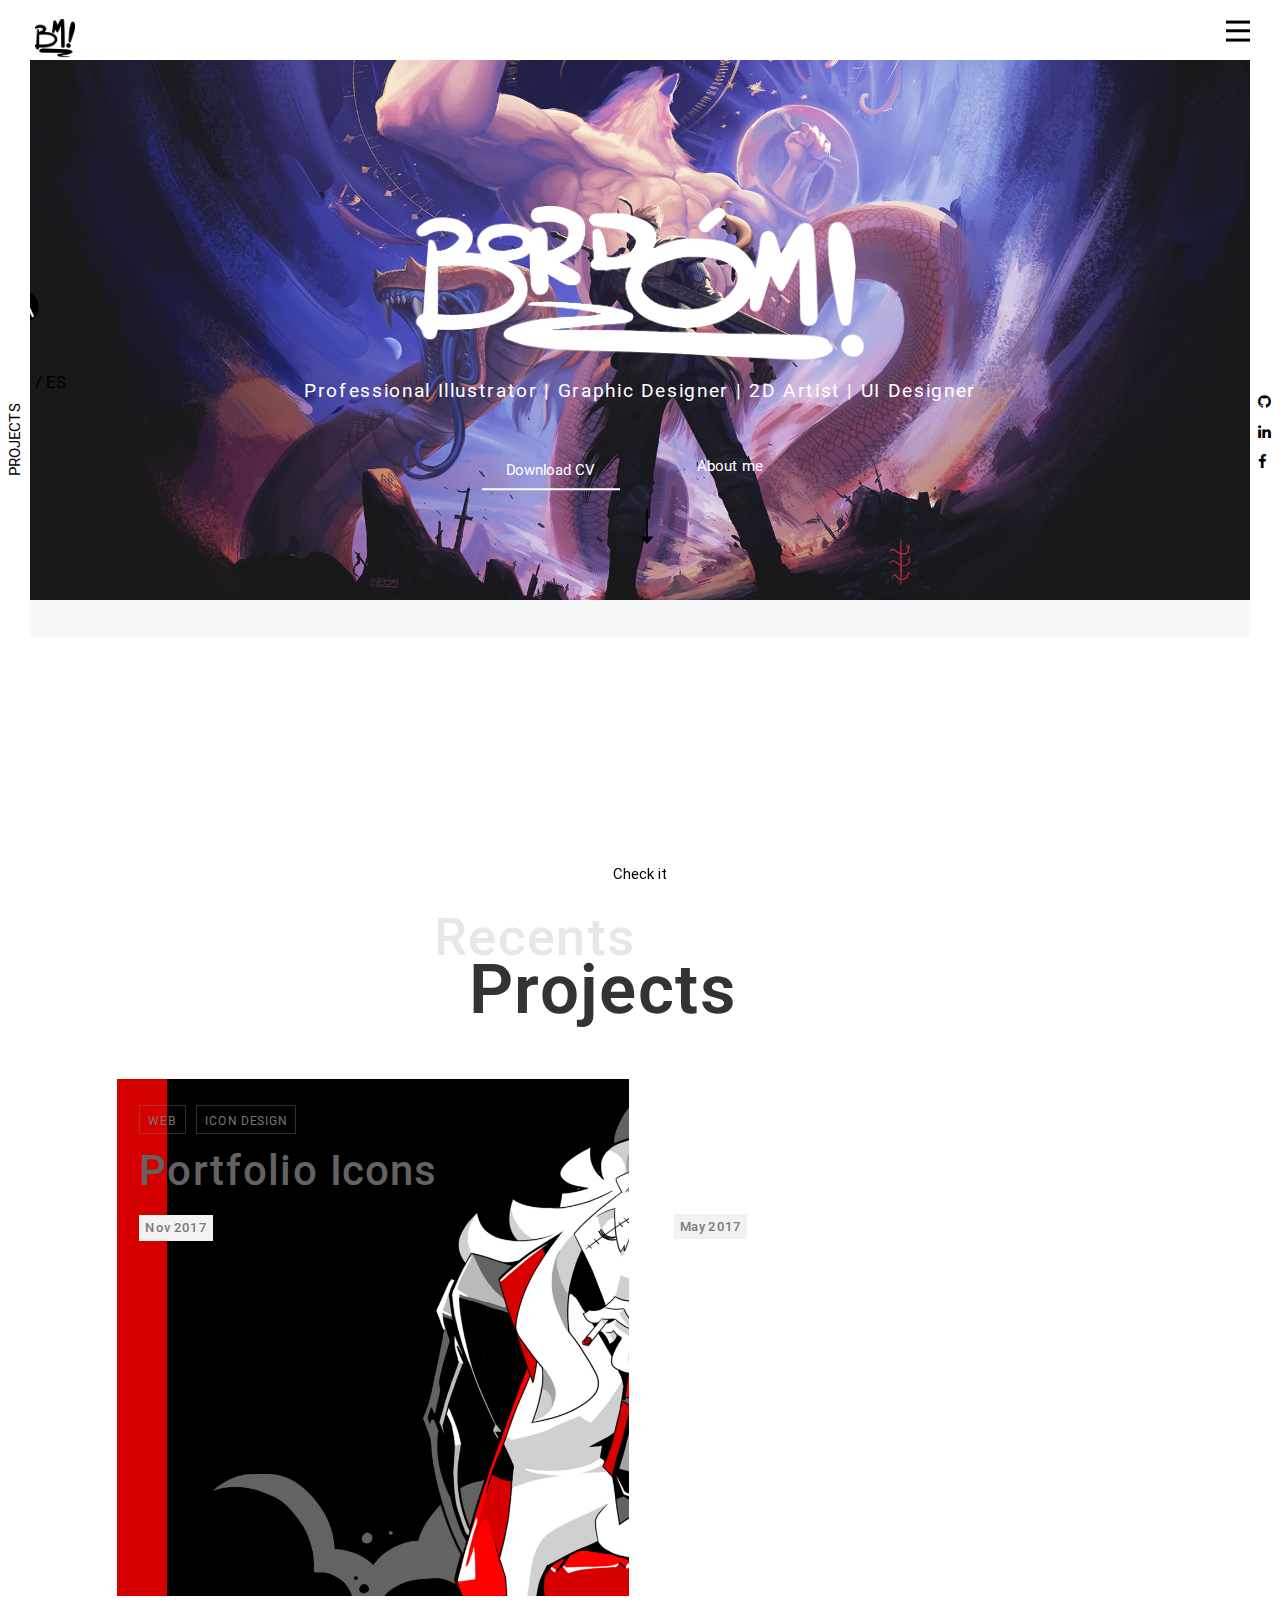
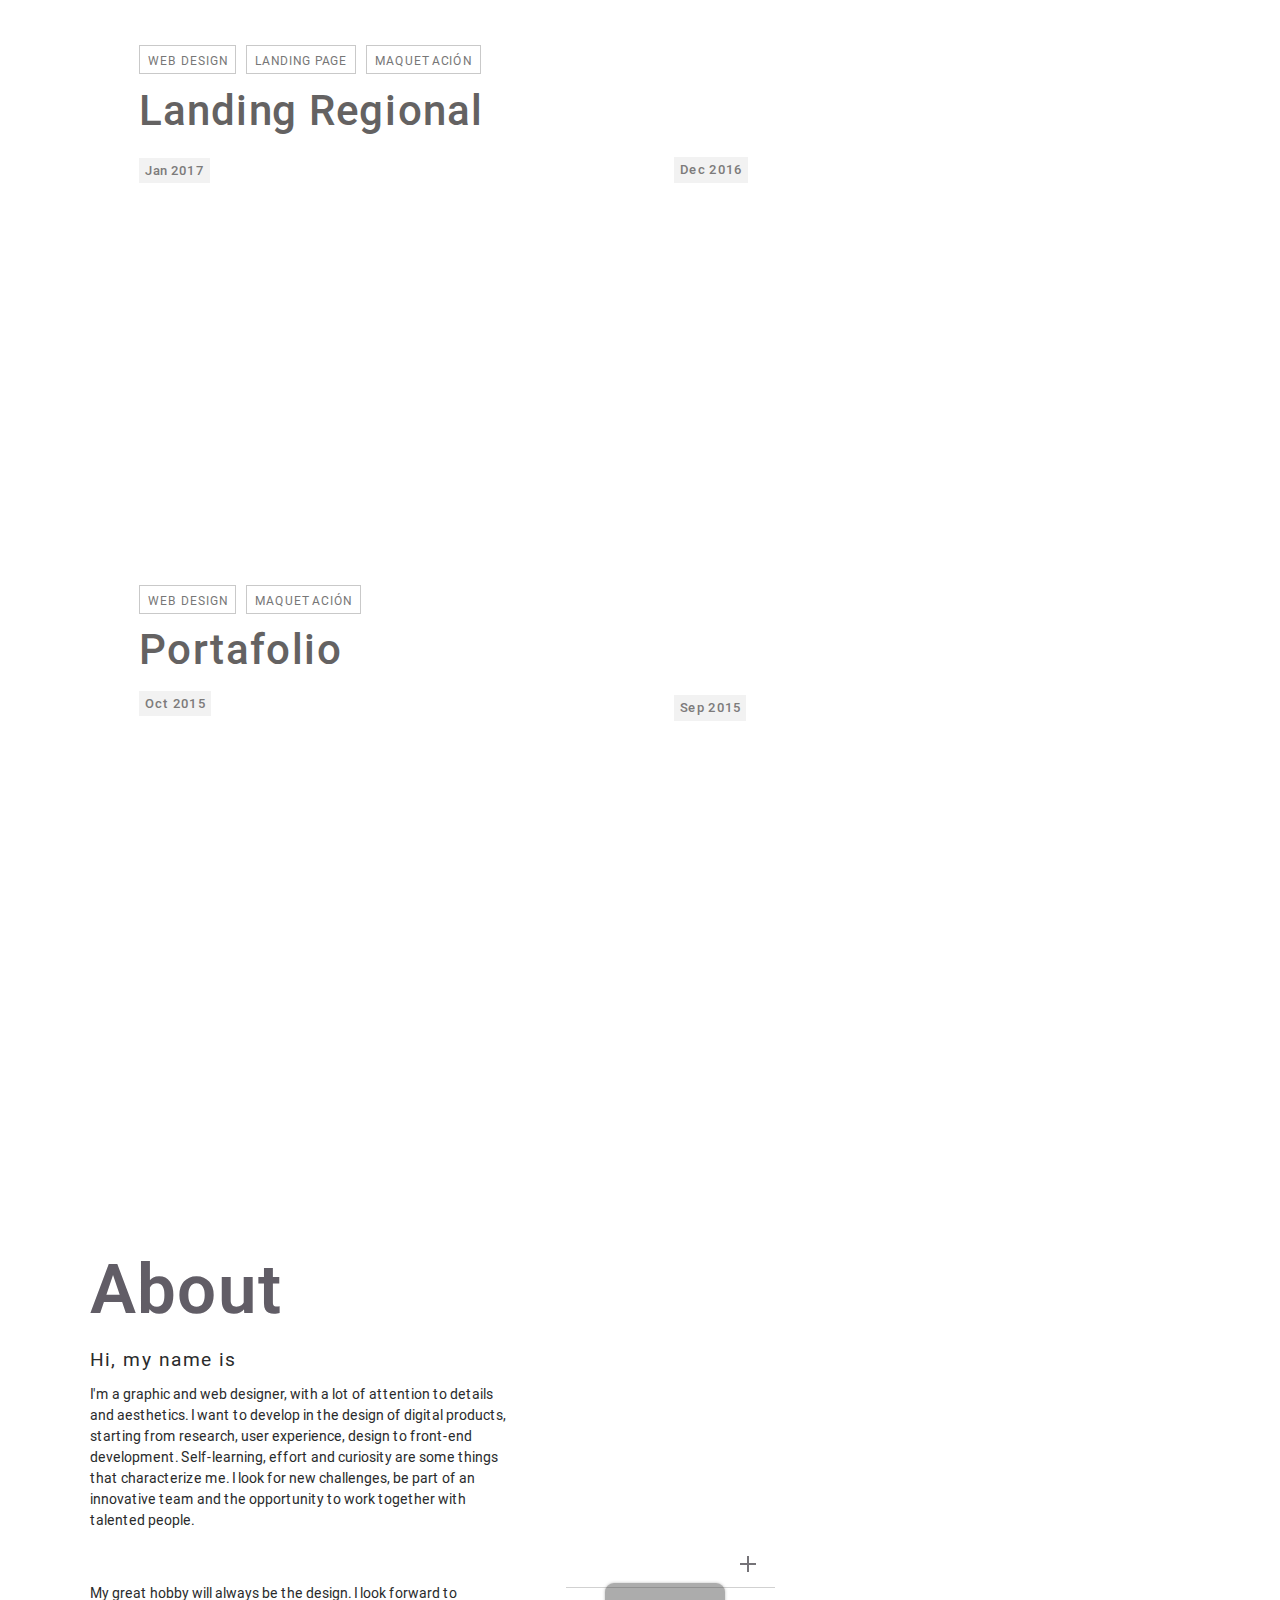
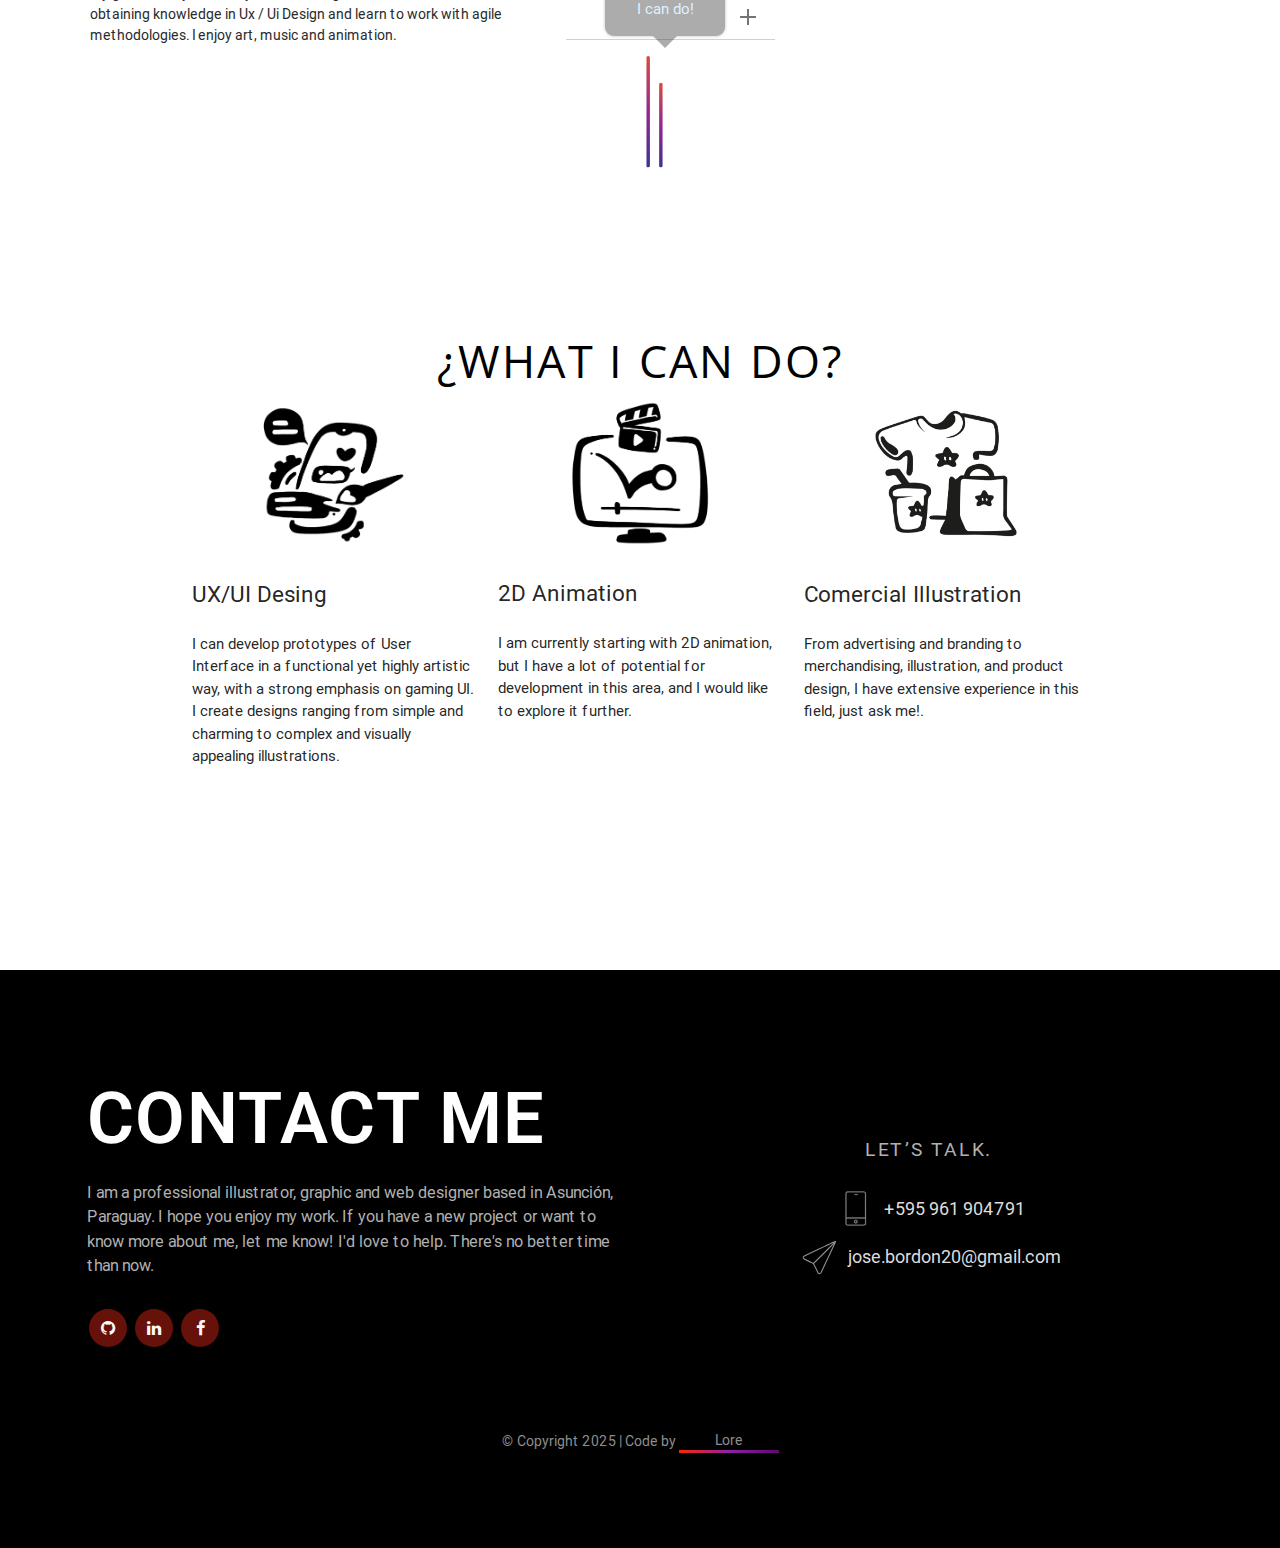
==== commit 3edd82b0: "nuevos cambios" ====
--- a/index-eng.html
+++ b/index-eng.html
@@ -14,10 +14,9 @@
   <link rel="stylesheet" href="css/queries.css" type="text/css">
   <link rel="stylesheet" href="css/animate.css" type="text/css">
 
-  <!--<title>Andrea Cruces | Front-end Developer and UX/UI Designer in Lima, Peru.</title>-->
-  <title>Andrea Cruces | Front-end Developer and Graphic/Web Designer in Lima, Peru.</title>
-
-  <meta name="author" content="AndreaCruces">
+  <title>José Bordón</title>
+
+  <meta name="author" content="JoseBordon">
 
   <meta property="og:type" content="website">
   <meta property="og:title" content="Andrea Cruces, Front-end Developer & Graphic/Web Designer">
@@ -31,7 +30,7 @@
   <link rel="stylesheet" href="https://cdnjs.cloudflare.com/ajax/libs/font-awesome/4.7.0/css/font-awesome.min.css">
 
   <!-- Google fonts -->
-  <link rel="icon" href="img/logo-b1-1.png" sizes="16x16">
+  <link rel="icon" href="img/BM-WHITE.png" sizes="16x16">
   <link href="https://fonts.googleapis.com/css?family=Frank+Ruhl+Libre|Roboto" rel="stylesheet">
   <link href="https://fonts.googleapis.com/css?family=Abril+Fatface|Open+Sans|Raleway|Roboto" rel="stylesheet">
 
@@ -42,11 +41,11 @@
   <header class="hero nav-aside" id="home">
     <div class="body-border-top hide-on-med-and-down">
       <div class="languages-border-top">
-        <a href="index-eng.html"><img src="img/logo-b2.svg" class="logo-border-top responsive-img" alt=""></a>
+        <a href="index-eng.html"><img src="img/BM-BLACK.png" class="logo-border-top responsive-img" alt=""></a>
         <span class="abv-lang">
-          <a href="index-eng.html" class="lan-en">EN</a>
+          <!-- <a href="index-eng.html" class="lan-en">EN</a>
           •
-          <a href="index.html" class="lan-es">ES</a>
+          <a href="index.html" class="lan-es">ES</a> -->
         </span>
       </div>
     </div>
@@ -162,8 +161,8 @@
     <div class="container-flex">
       <div class="hero-content">
         <div class="col s12 hero-text">
-          <img src="img/name-g1.svg" class="name-lettering responsive-img" width="">
-          <h4 class="animated fadeInUp">Front-End Dev • Graphic/Web Designer</h4>
+          <img src="img/BORDOM-GRANDE.png" class="name-lettering responsive-img" width="">
+          <h4 class="animated fadeInUp">Professional Illustrator | Graphic Designer | 2D Artist | UI Designer</h4>
           <div class="links-header">
             <div class="link-left">
               <a href="document/cv-andrea-cruces-2020.pdf" download="CV-E-Andrea Cruces" role="button" target="_blank">
@@ -444,33 +443,37 @@
 
     <div class="services" id="services">
       <div class="container">
-        <span class="title-services">What I can do</span>
+        <span class="title-services">¿What I can do?</span>
         <div class="row marginBottom0 center">
           <div class="col s12 m4 l4 ">
             <div class="service-one">
-              <img src="img/ux-design-2.svg" class="responsive-img" alt="">
-              <h3>UX Design</h3>
-              <p class="content-text">Low-Fidelity (low-fi) and High-Fidelity (hi-fi) Prototyping,
-                <!--  Information Architecture-->Wireframes,<!-- UI Design,--> Style Guide.
+              <img src="img/a.png" class="responsive-img" alt="">
+              <h3>UX/UI Desing</h3>
+              <p class="content-text">I can develop prototypes of User Interface in a functional yet highly artistic
+              way, with a strong emphasis on gaming UI. <br>
+              I create designs ranging from simple and charming to complex and visually appealing illustrations.
               </p>
             </div>
           </div>
           <div class="col s12 m4 l4 ">
             <div class="service-two">
-              <img src="img/web-design-3.svg" class="responsive-img" alt="">
-              <h3>Web/Graphic Design</h3>
+              <img src="img/b.png" class="responsive-img" alt="">
+              <h3>2D Animation</h3>
               <p class="content-text">
-                Responsive design,Landing pages, Visual style guides, Icons Design.
+                I am currently starting with 2D animation, but I have a lot of potential for
+                development in this area, and
+                I would like to explore it further.
               </p>
             </div>
           </div>
 
           <div class="col s12 m4 l4 ">
             <div class="service-three">
-              <img src="img/front-end-2.svg" class="responsive-img" alt="">
-              <h3>Front-end</h3>
+              <img src="img/c2.png" class="responsive-img" alt="">
+              <h3>Comercial Illustration</h3>
               <p class="content-text">
-                HTML5/CSS3,<!-- SaSS,--> Bootstrap, Foundation, Materialize, SVG Animations, Wordpress.
+                From advertising and branding to merchandising, illustration, and product design,
+                I have extensive experience in this field, just ask me!.
               </p>
             </div>
           </div>
@@ -482,11 +485,10 @@
       <div class="container-flex">
         <div class="row marginBottom0 marginLeft0 marginRight0">
           <div class="col s12 m7 l6 section ">
-            <h2>Contact me.</h2>
-
-            <p>I'm a Front-end Developer and Graphic/Web Designer in Lima, Peru.
-              I hope you enjoy my work. If you have a new project or want to know more about me.
-              Let me know, i’d love to help.There is no better time than now.</p>
+            <h2>CONTACT ME</h2>
+
+            <p>I am a professional illustrator, graphic and web designer based in Asunción, Paraguay. I hope you enjoy my work. 
+              If you have a new project or want to know more about me, let me know! I'd love to help. There's no better time than now.</p>
 
             <div id="" class="icon-social-h">
               <a href="https://github.com/andreacdlr" target="_blank" class="link-social-fix icon-social-reverse"><i
@@ -507,17 +509,17 @@
             <div class="row">
               <div class="col s12 m12">
                 <div class="svg-image svg-phone"></div>
-                <div class="contact-fact">(+51) 982 847 531</div>
+                <div class="contact-fact">+595 961 904791</div>
               </div>
               <div class="col s12 m12">
                 <div class="svg-image svg-mail"></div>
-                <div class="contact-fact fact-mail">andrea.crucesdelaroca@gmail.com</div>
+                <div class="contact-fact fact-mail">jose.bordon20@gmail.com</div>
               </div>
             </div>
           </div>
           <div class="col s12">
-            <p class="text-small marginBottom0">© Copyright 2017 | Design and code by <a
-                href="https://pe.linkedin.com/in/andreacruces" target="_blank">AndreaCruces</a> - Lima- Perú </p>
+            <p class="text-small marginBottom0">© Copyright 2025 | Code by <a
+                href="https://pe.linkedin.com/in/andreacruces" target="_blank">Lore</a></p>
           </div>
         </div>
       </div>
--- a/css/estilos.css
+++ b/css/estilos.css
@@ -2163,18 +2163,18 @@
 }
 
 .landing-v {
-	background-image: url(../img/project-1-f.jpg);
+	background-image: url(../img/2.png);
 	background-size: cover;
 }
 
 .bg-icon {
-	background-image: url(../img/project-icon4.jpg);
+	background-image: url(../img/1.png);
 	background-size: cover;
 }
 
 .landing-b2 {
 	background-image:
-		url(../img/landing-b2.jpg);
+		url(../img/2.png);
 	background-size: cover;
 	background-position: top;
 }
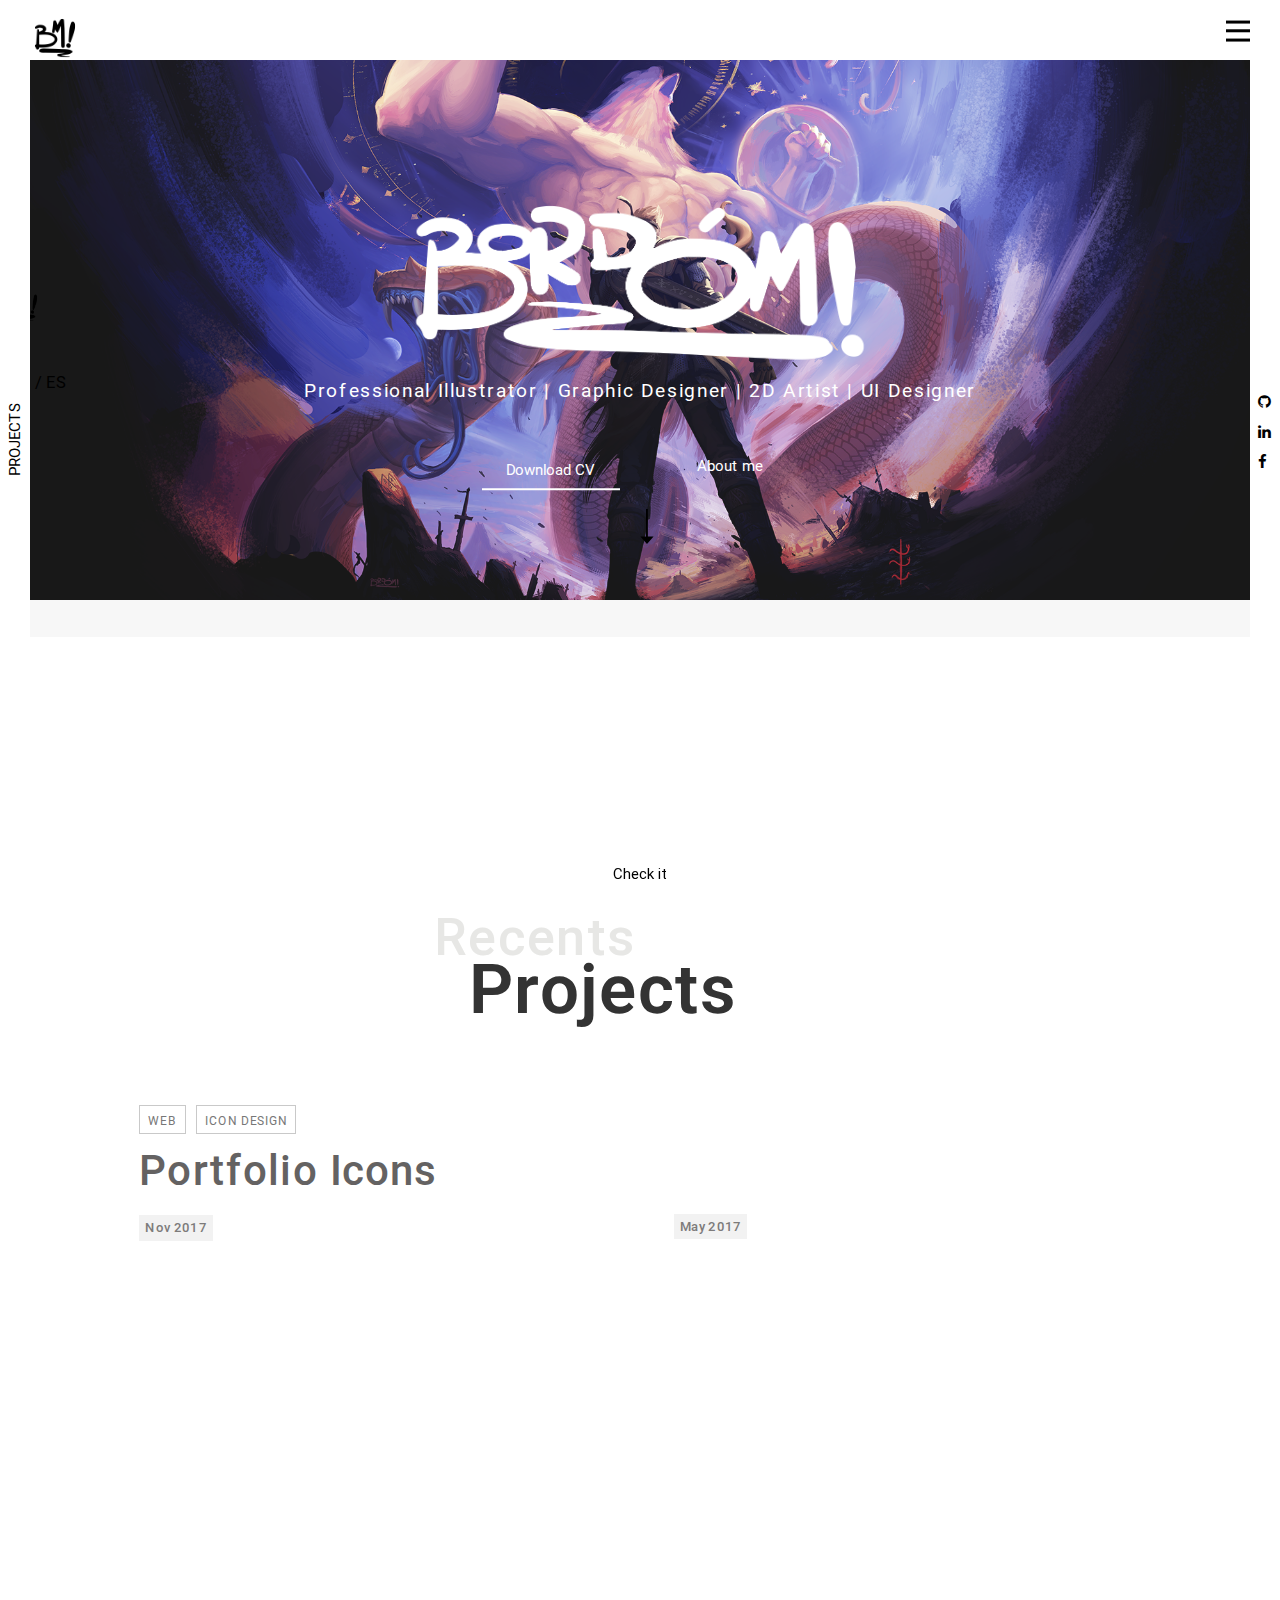
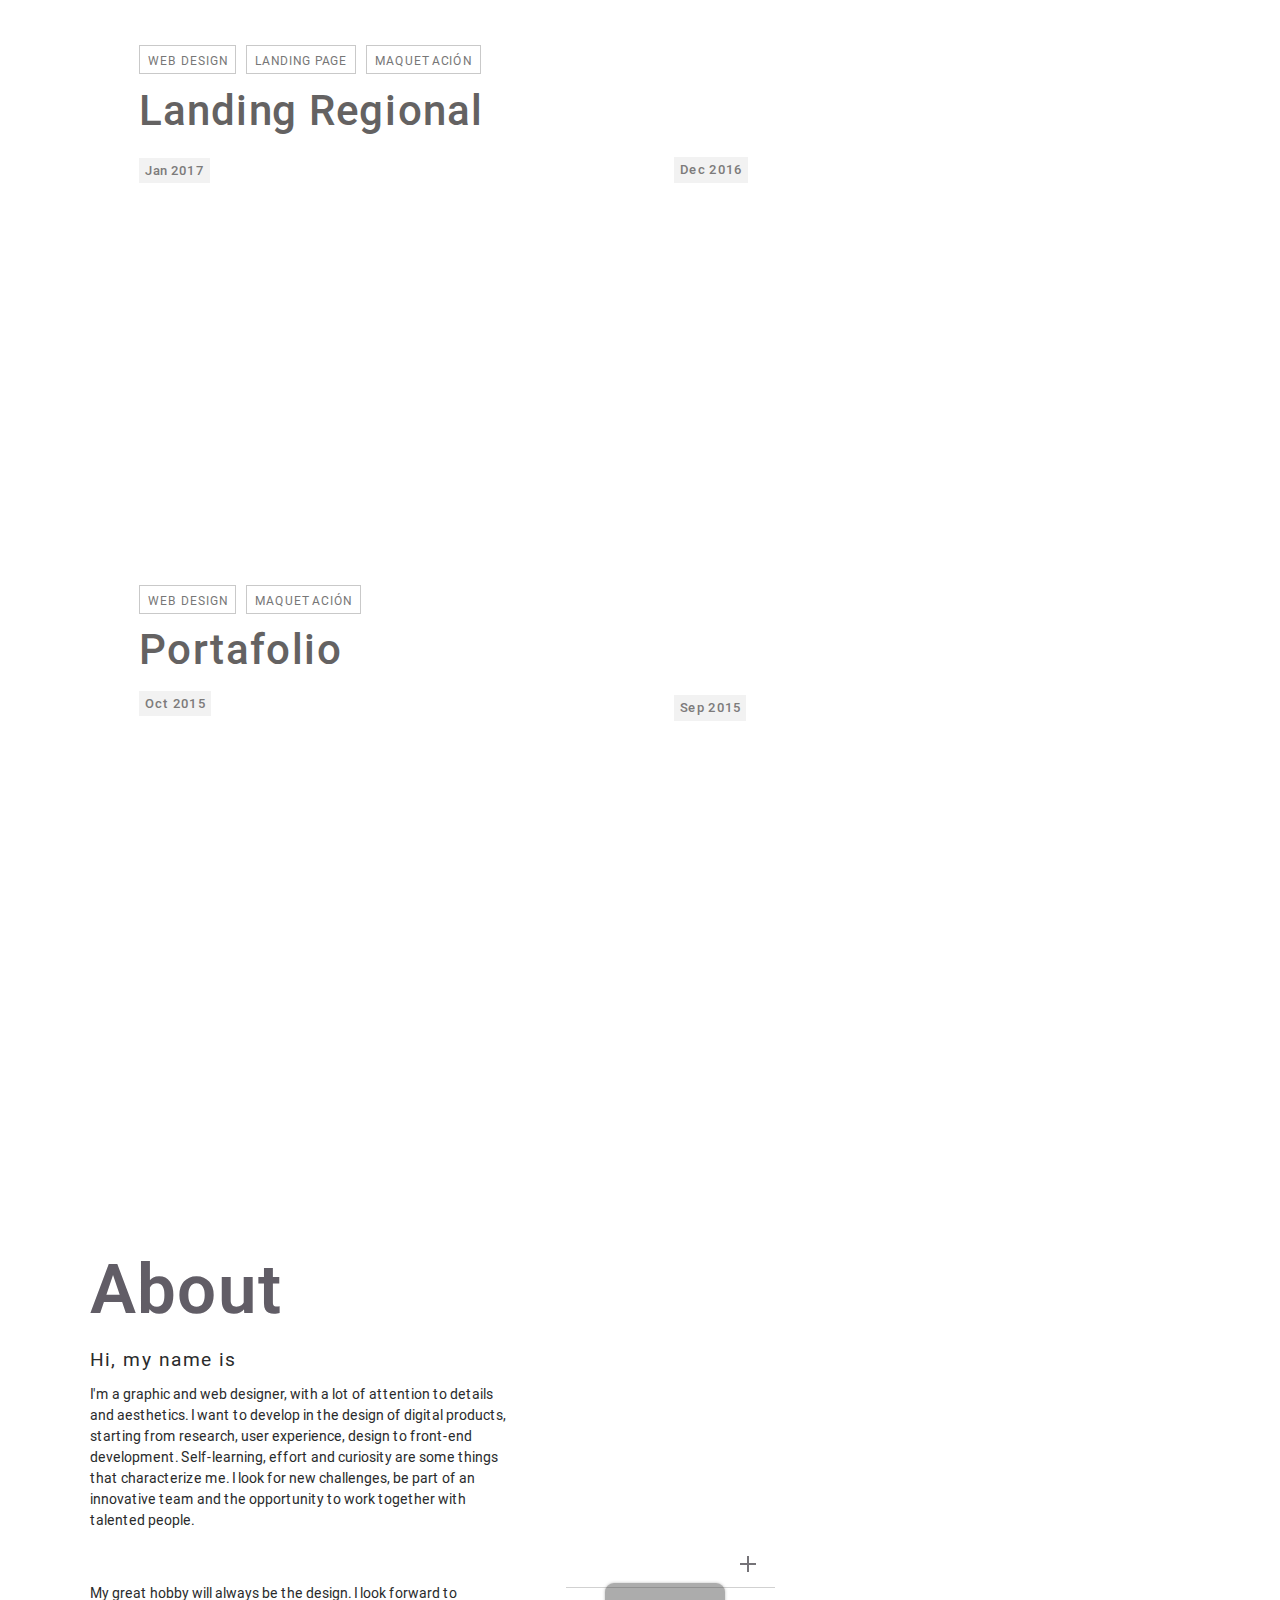
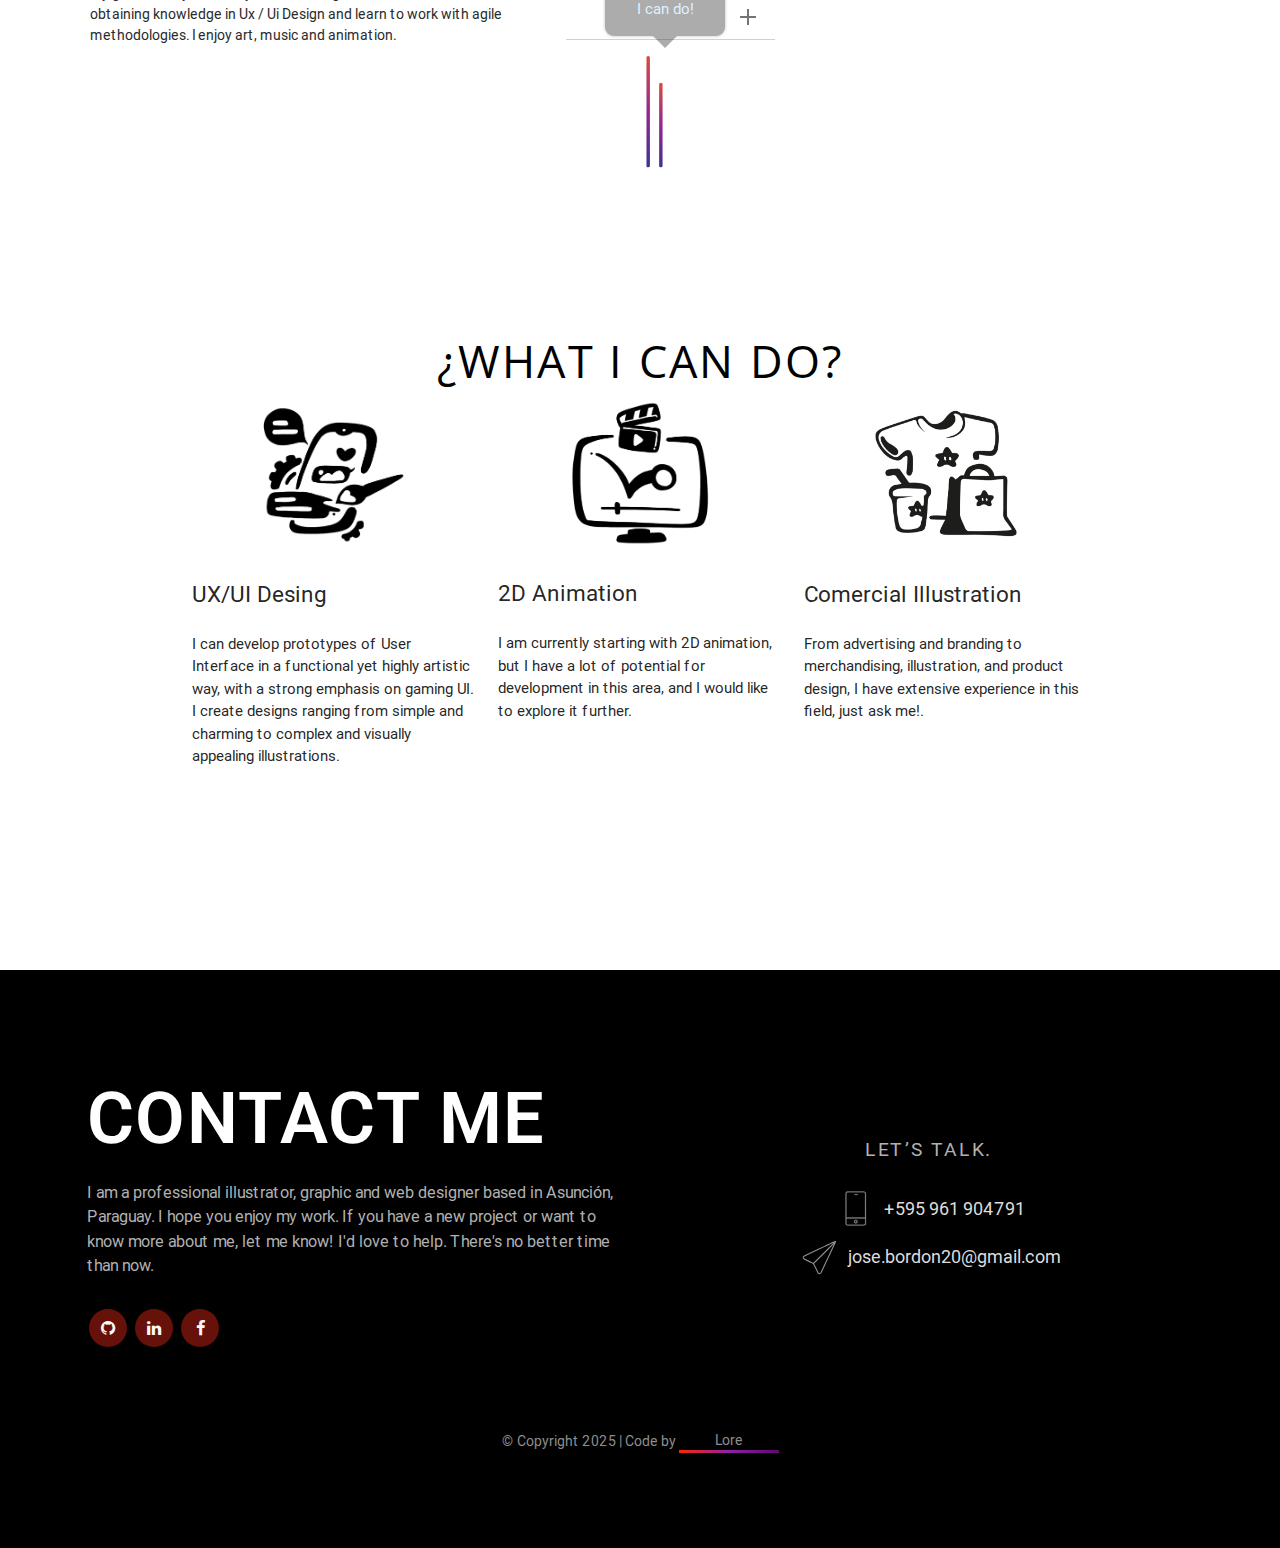
==== commit fb202176: "cambios" ====
--- a/index-eng.html
+++ b/index-eng.html
@@ -128,7 +128,7 @@
         <nav class="navbar">
           <div class="nav-wrapper">
             <a href="index.html" class="nav-logo">
-              <img src="img/logo-b2.svg" class="responsive-img" width="">
+              <img src="img/BM-BLACK.png" class="responsive-img" width="">
             </a>
             <div class="languages">
               <a href="index-eng.html" class="lan-en">EN</a>
--- a/css/estilos.css
+++ b/css/estilos.css
@@ -2163,18 +2163,18 @@
 }
 
 .landing-v {
-	background-image: url(../img/2.png);
+	background-image: url(../img/project-1-f.jpg);
 	background-size: cover;
 }
 
 .bg-icon {
-	background-image: url(../img/1.png);
+	background-image: url(../img/project-icon4.jpg);
 	background-size: cover;
 }
 
 .landing-b2 {
 	background-image:
-		url(../img/2.png);
+		url(../img/landing-b2.jpg);
 	background-size: cover;
 	background-position: top;
 }
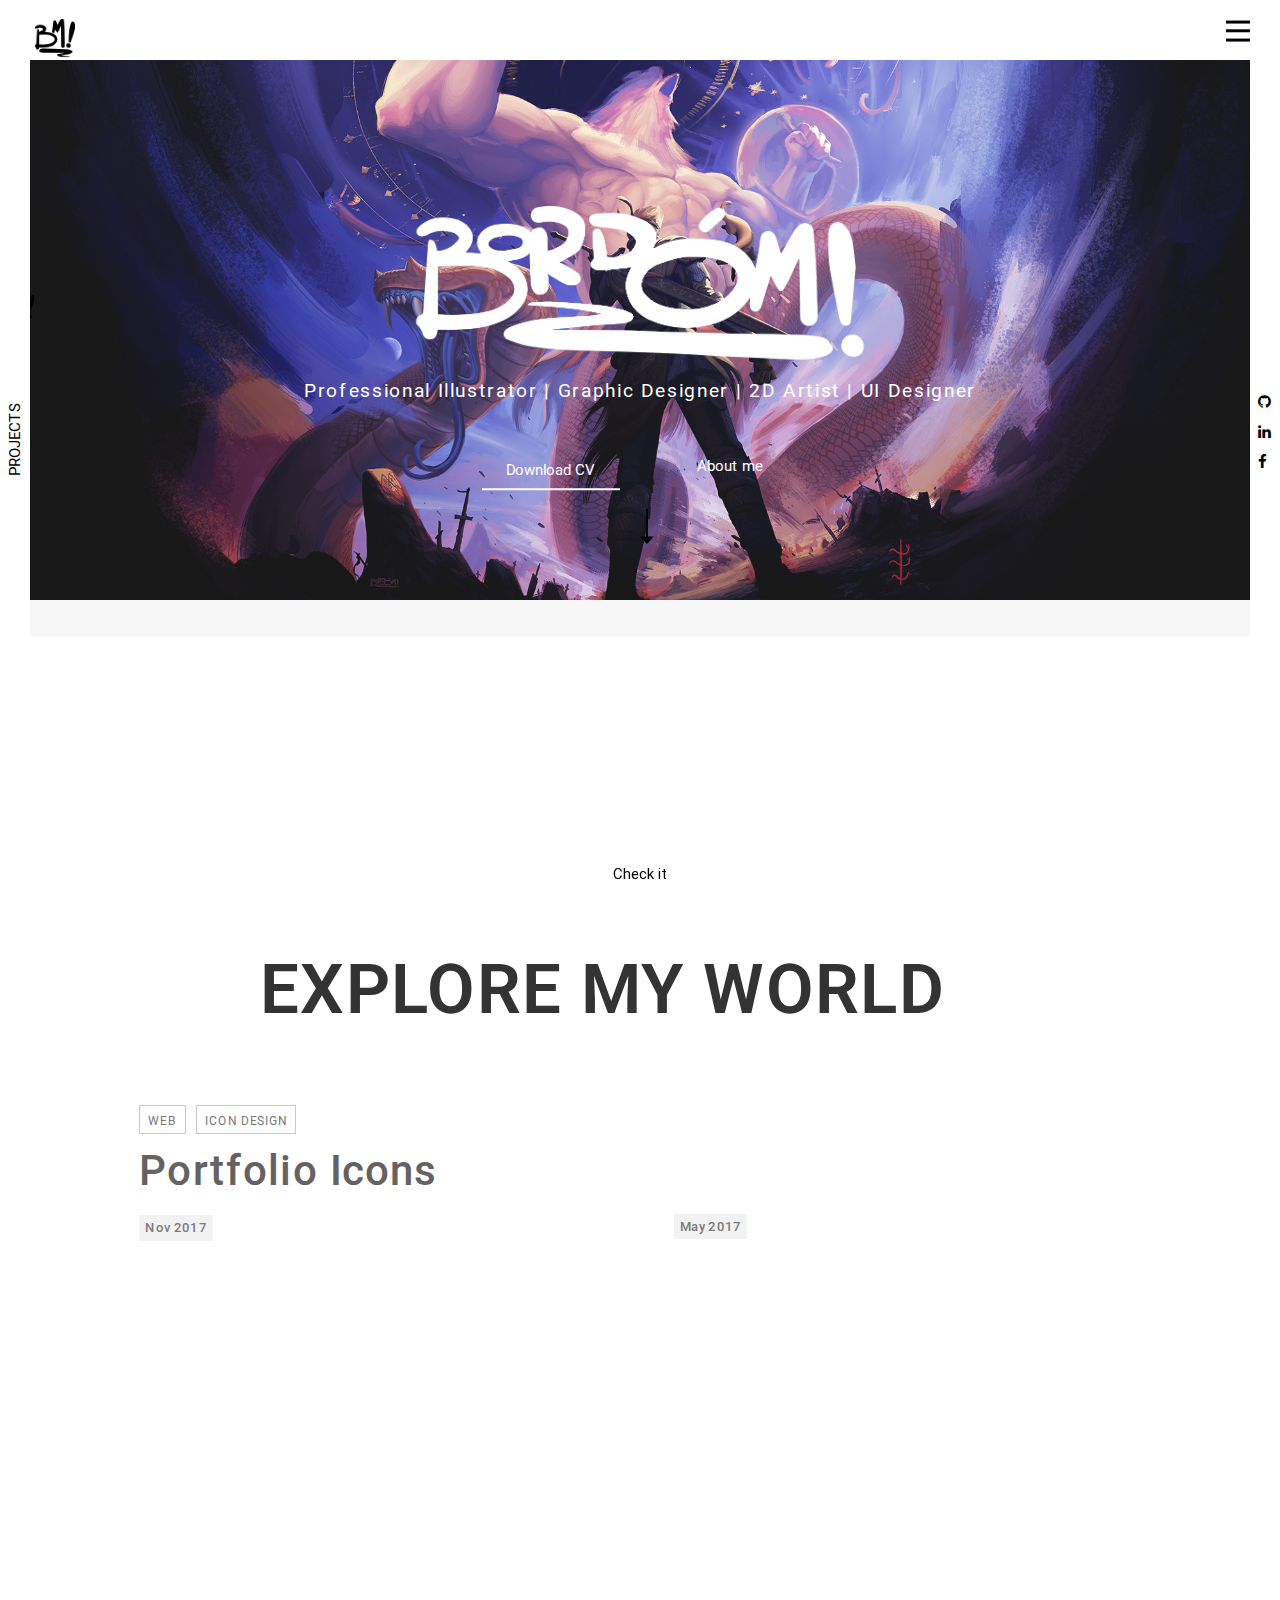
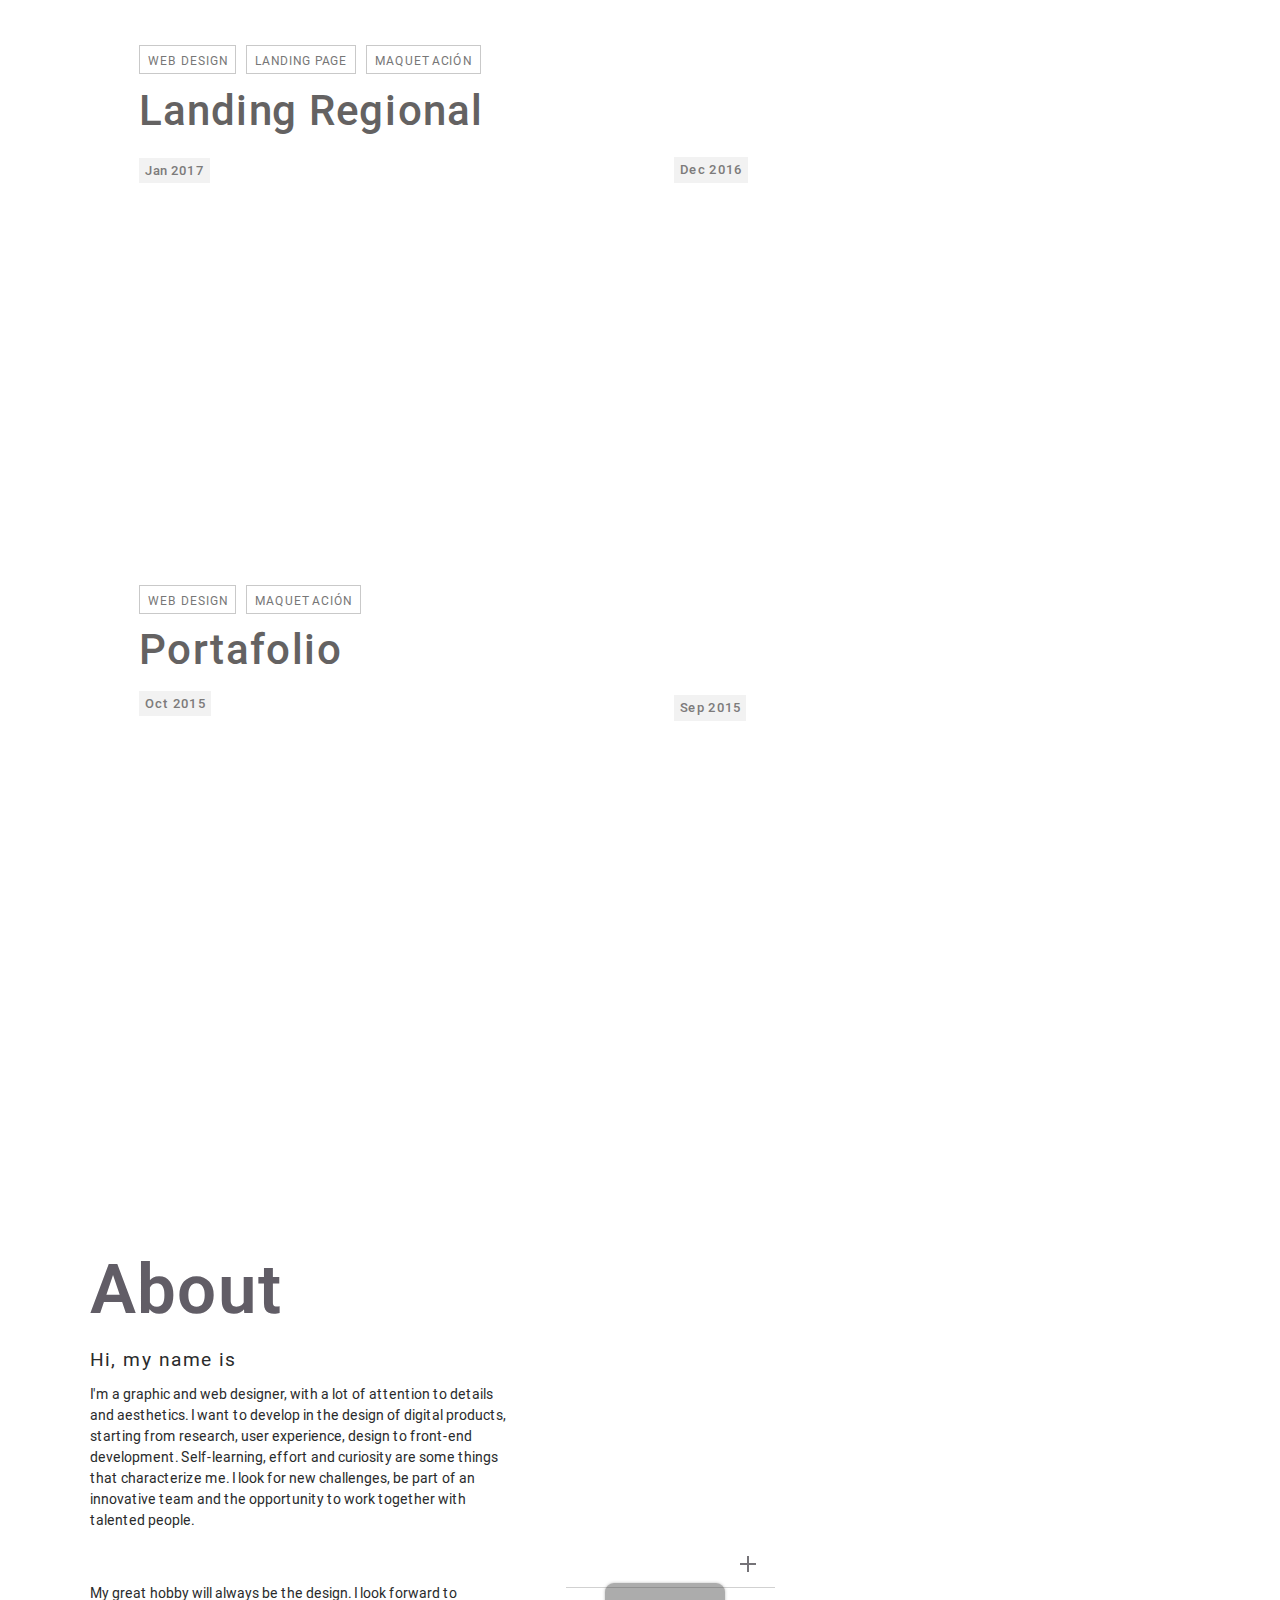
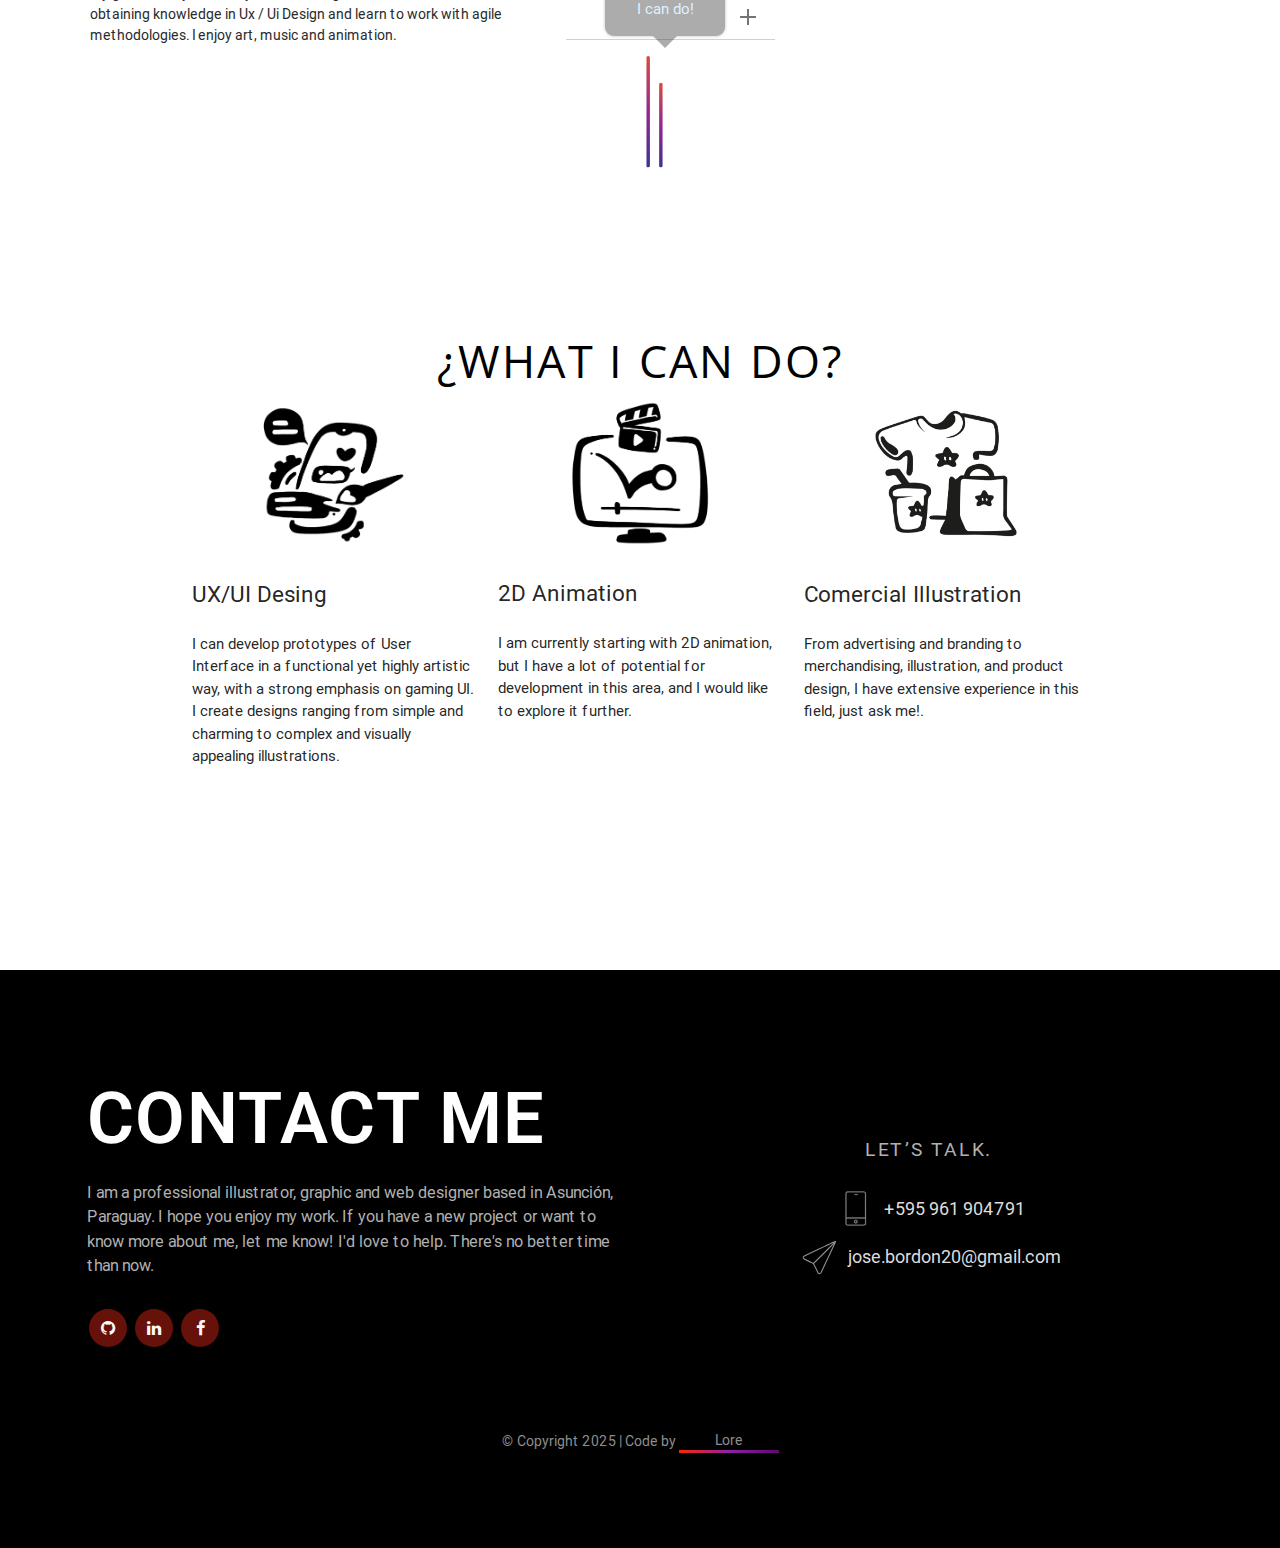
==== commit 87ba1768: "más cambios" ====
--- a/index-eng.html
+++ b/index-eng.html
@@ -130,11 +130,11 @@
             <a href="index.html" class="nav-logo">
               <img src="img/BM-BLACK.png" class="responsive-img" width="">
             </a>
-            <div class="languages">
+            <!-- <div class="languages">
               <a href="index-eng.html" class="lan-en">EN</a>
               /
               <a href="index.html" class="lan-es">ES</a>
-            </div>
+            </div> -->
           </div>
           <!--<ul class="right hide-on-med-and-down">
           <li><a href="">About</a></li>
@@ -204,7 +204,7 @@
     <div id="projects" class="projects">
       <div class="container">
         <div class="p-bottom">
-          <h2><span>Recents</span>Projects</h2>
+          <h2>EXPLORE MY WORLD</h2>
         </div>
       </div>
 
--- a/css/estilos.css
+++ b/css/estilos.css
@@ -2163,12 +2163,12 @@
 }
 
 .landing-v {
-	background-image: url(../img/project-1-f.jpg);
+	background-image: url(../img/landing-b2.jpg);
 	background-size: cover;
 }
 
 .bg-icon {
-	background-image: url(../img/project-icon4.jpg);
+	background-image: url(../img/landing-b2.jpg);
 	background-size: cover;
 }
 
@@ -2181,36 +2181,36 @@
 
 .landing-embajadoresdemarca {
 	background-image:
-		url(../img/landing-embajadoresdemarca-2.jpg);
+		url(../img/landing-b2.jpg);
 	background-size: cover;
 }
 
 .landing-plantillaweb {
 	background-image:
-		url(../img/plantilla-upn.jpg);
+		url(../img/landing-b2.jpg);
 	background-size: cover;
 }
 
 .landing-emb {
-	background-image: url(../img/landing-e.png);
+	background-image: url(../img/landing-b2.png);
 	background-size: cover;
 	background-position: left top;
 }
 
 .project-design1 {
-	background-image: url(../img/project-design1.jpg);
+	background-image: url(../img/landing-b2.jpg);
 	background-size: cover;
 
 }
 
 .web-d-dance-school {
-	background-image: url(../img/web-design-danza4.jpg);
+	background-image: url(../img/landing-b2.jpg);
 	background-size: cover;
 	background-position: top center;
 }
 
 .project-design2 {
-	background-image: url(../img/project-design2.jpg);
+	background-image: url(../img/landing-b2.jpg);
 	background-size: cover;
 }
 
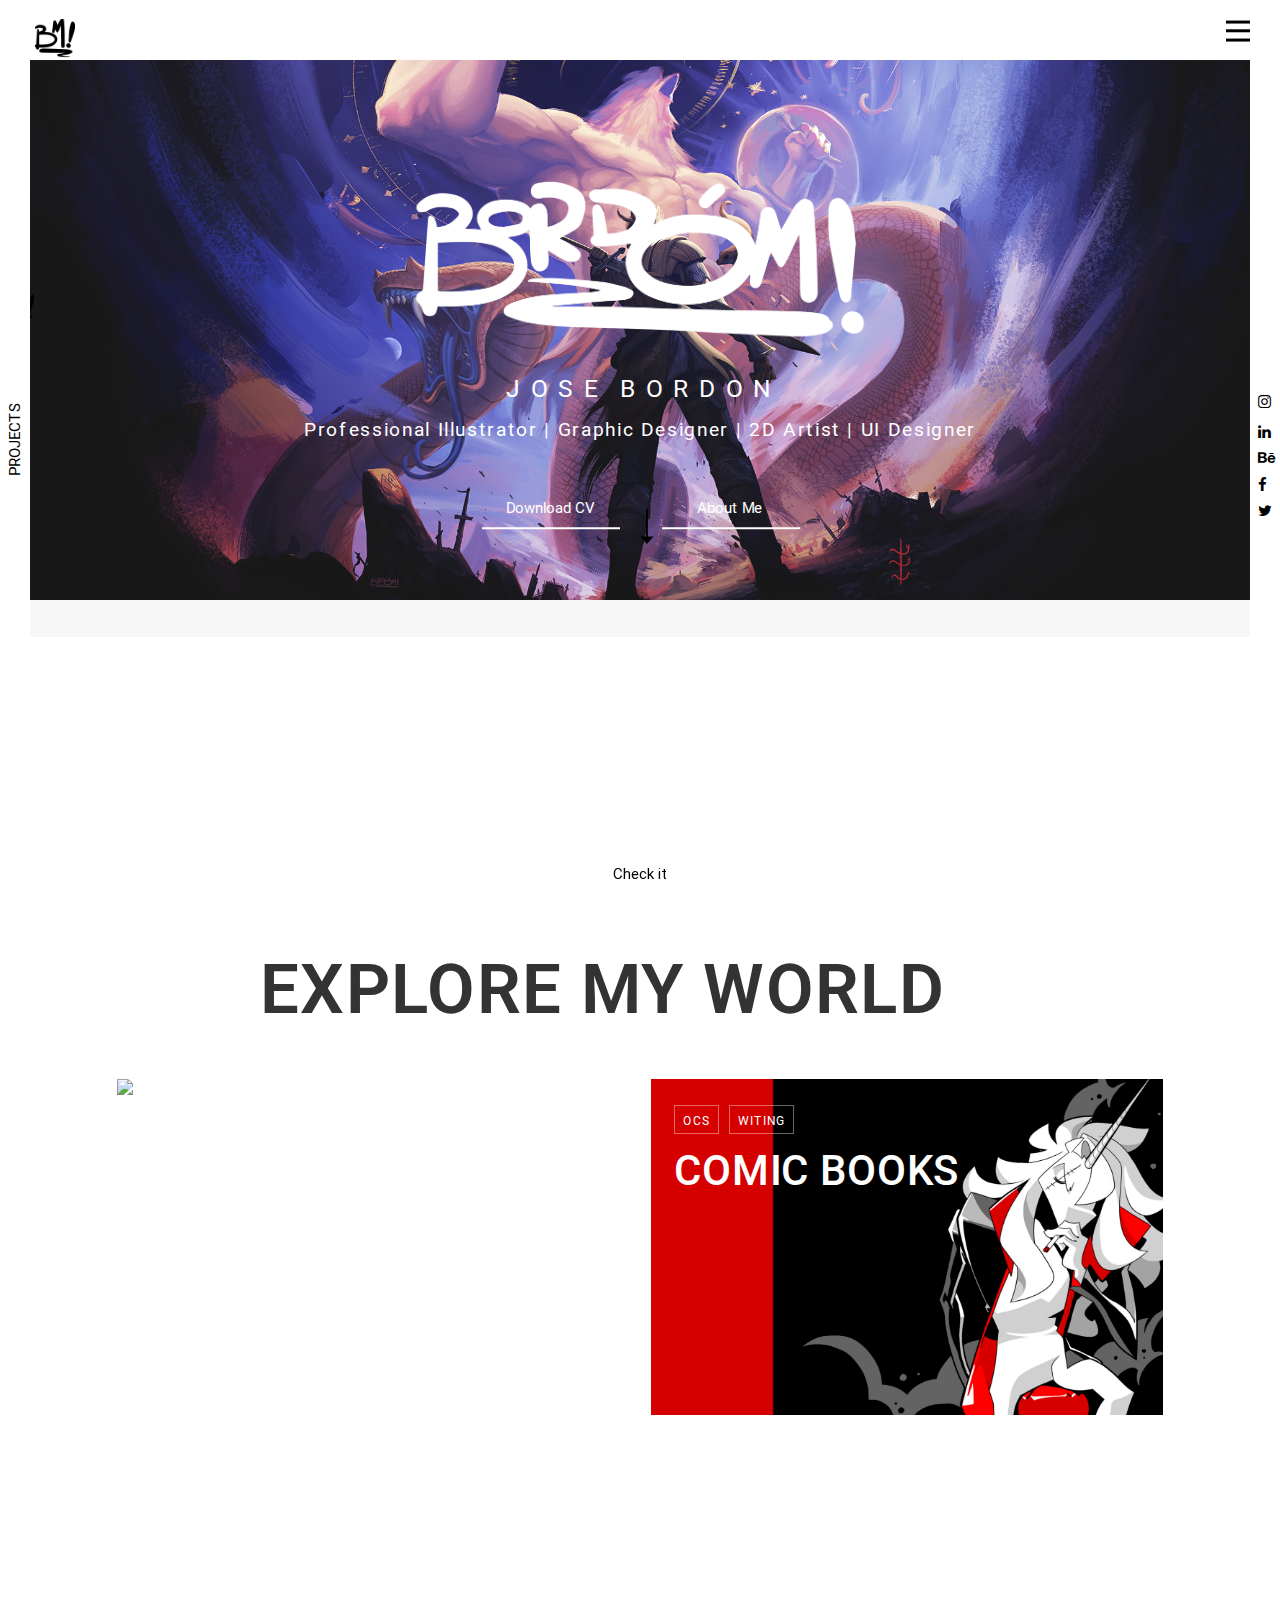
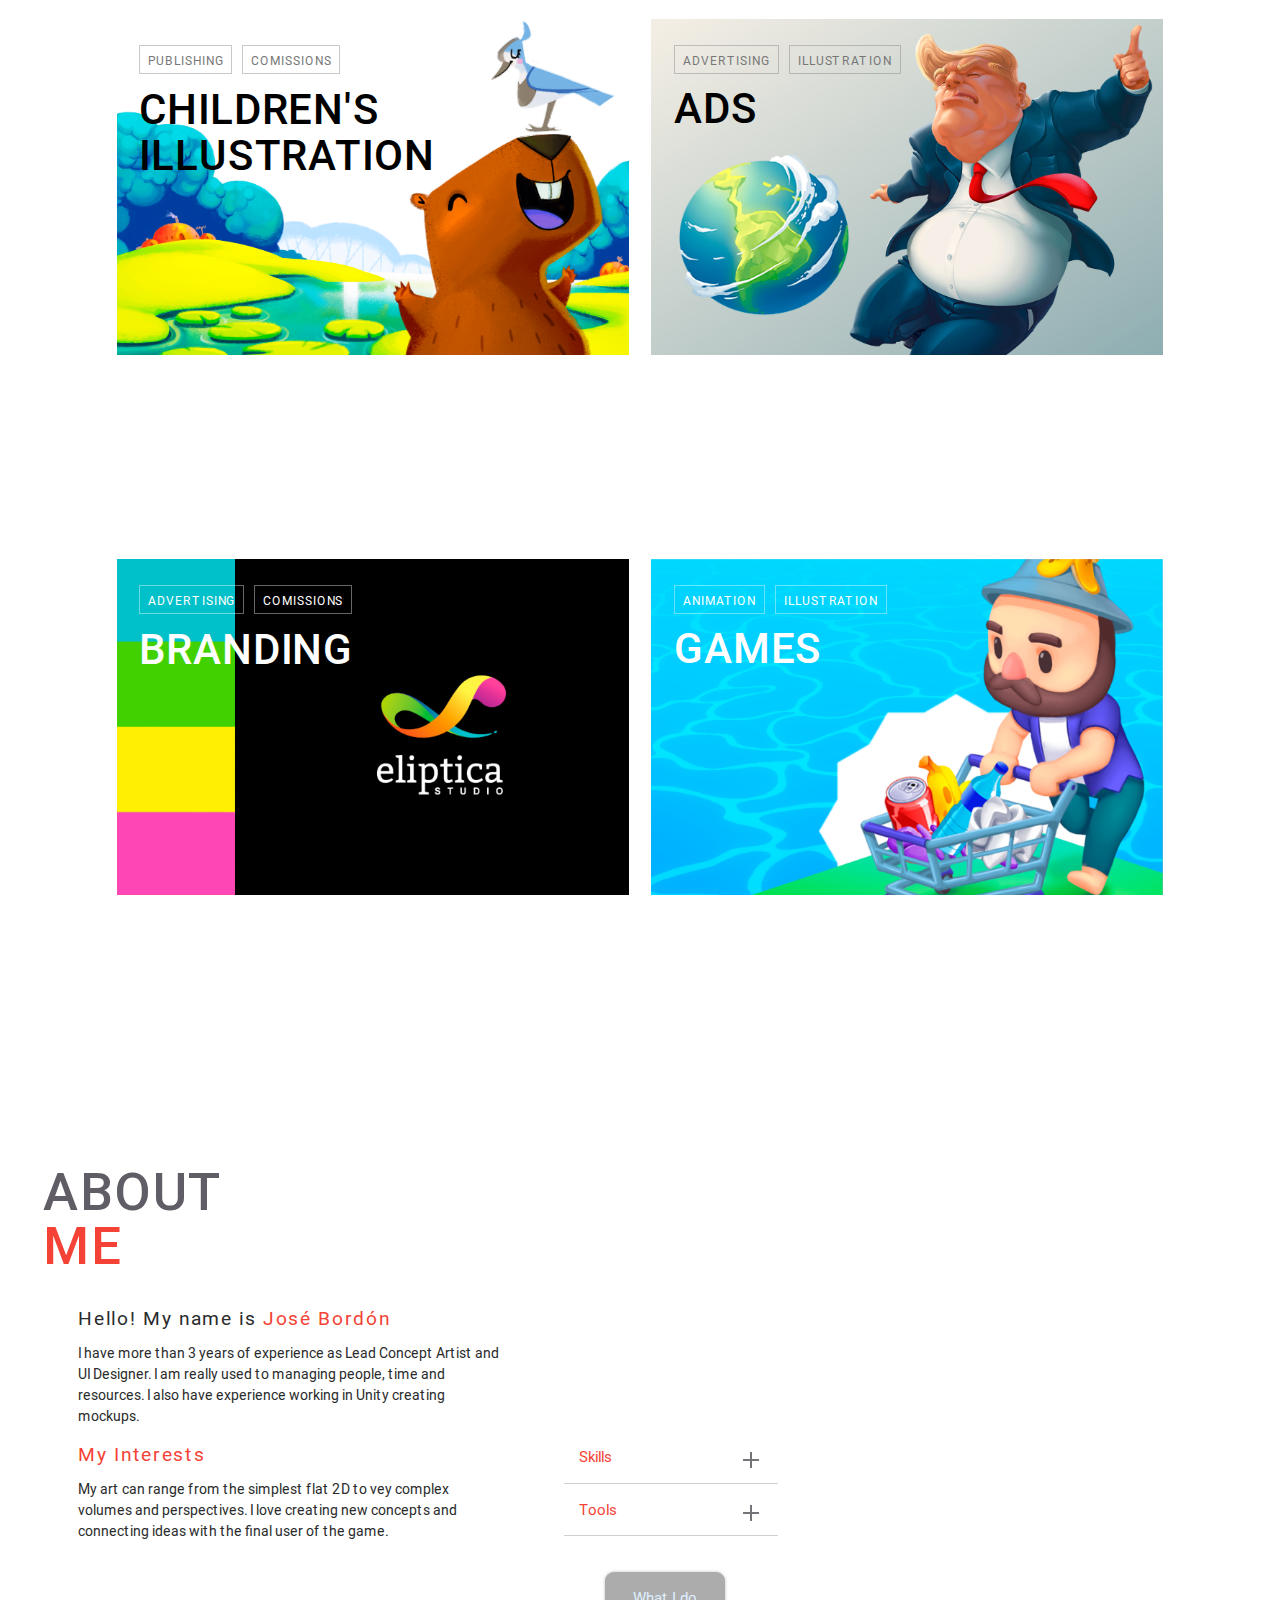
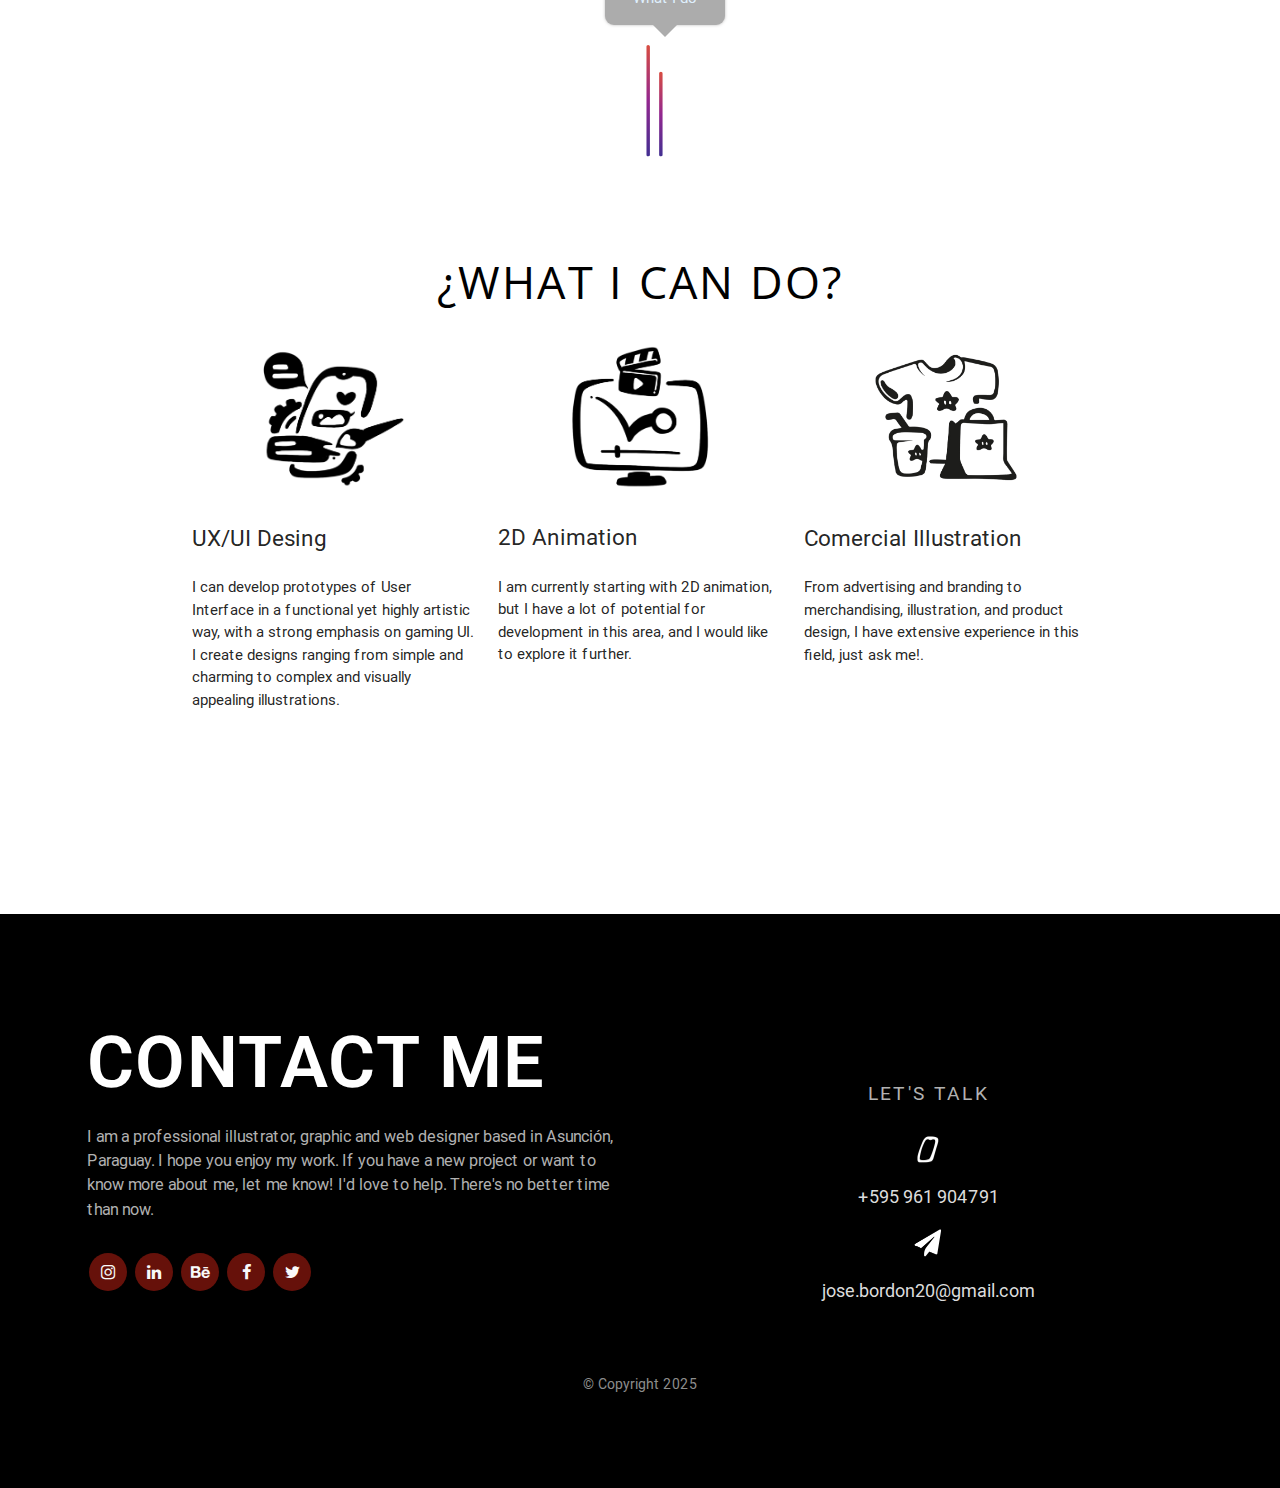
==== commit 24a2824a: "cambios" ====
--- a/index-eng.html
+++ b/index-eng.html
@@ -49,19 +49,20 @@
         </span>
       </div>
     </div>
+
+    </div>
     <div class="body-border-left hide-on-med-and-down"><a href="#projects" class="">Projects</a></div>
     <div class="body-border-right hide-on-med-and-down"><a href="" class=""></a>
       <div id="nav-social" class="icon-social-right hide-on-med-and-down">
         <a href="https://github.com/andreacdlr" target="_blank" class="link-social-fix icon-social-reverse"><i
-            class="fa fa-github" aria-hidden="true"></i></a>
+            class="fa fa-instagram" aria-hidden="true"></i></a>
         <a href="https://pe.linkedin.com/in/andreacruces" target="_blank" class="link-social-fix icon-social-reverse"><i
             class="fa fa-linkedin" aria-hidden="true"></i></a>
-        <!--<a href=""><i class="fa fa-behance" aria-hidden="true"></i></a>-->
-        <!--<a href=""><i class="fa fa-dribbble" aria-hidden="true"></i></a>-->
+        <a href=""><i class="fa fa-behance" aria-hidden="true"></i></a>
         <a href="https://www.facebook.com/andrea.crucesdelaroca" target="_blank"
           class="link-social-fix icon-social-reverse"><i class="fa fa-facebook" aria-hidden="true"></i></a>
-        <!--<a href=""><i class="fa fa-twitter" aria-hidden="true"></i></a>-->
-        <!--<a href=""><i class="fa fa-pinterest-p" aria-hidden="true"></i></a>-->
+        <a href=""><i class="fa fa-twitter" aria-hidden="true"></i></a>
+        <a href=""><i class="fa fa-discord" aria-hidden="true"></i></a>
       </div>
     </div>
     <div
@@ -70,9 +71,11 @@
         <div class="row marginBottom0">
           <div class="col s12 m12 l12">
             <a class="center check" href="#projects">Check it</a>
+            <!--<a class="waves-effect waves-light btn left buttonDownload">Download CV</a>-->
             <a class="waves-effect waves-light btn left buttonDownload" href="document/cv-andrea-cruces-2020.pdf"
-              download="CV-E-Andrea Cruces" role="button" target="_blank">Download CV</a>
-            <a class="right footer-text top" title="Go to top"><i class="tiny material-icons">arrow_upward</i>Top</a>
+              download="CV-AndreaCruces" role="button" target="_blank">Download CV</a>
+            <a class="right footer-text top" title="Go to top"><i class="tiny material-icons">arrow_upward</i>Go to
+              top</a>
           </div>
         </div>
       </div>
@@ -80,6 +83,7 @@
     <div class="hero-wrapper">
       <a href="index.html" class="logo">
         <img src="img/ABRAXXAS-copia.png" class="responsive-img" alt="">
+      </a>
     </div>
 
     <!--ASIDE NAV OFF CANVAS-->
@@ -87,34 +91,33 @@
       <!--<span>Menu</span>-->
       <div class="nav-toggle-bar"></div>
     </div>
-
     <aside id="off-canvas" class="offcanvas">
       <div class="content">
         <a href="index.html" class="logo">
           <img src="img/BM-BLACK.png" class="responsive-img" alt="">
         </a>
         <ul>
-          <li><a href="#home">Home</a></li>
+          <li><a href="#inicio">Home</a></li>
           <li><a href="#about">About me</a></li>
           <li><a href="#projects">Projects</a></li>
           <li><a href="#contact">Contact</a></li>
           </br>
-          <a href="document/cv-andrea-cruces-2020.pdf" download="CV-E-Andrea Cruces" role="button" target="_blank"
+          <a href="document/cv-andrea-cruces-2020.pdf" download="CV-AndreaCruces" role="button" target="_blank"
             class="btn-g border-g waves-effect ">
             <span class="btn-text-gradient">Download CV</span>
           </a>
         </ul>
         <div class="bottom-info">
           <div>
-            <a href="https://github.com/andreacdlr" target="_blank" class=""><i class="fa fa-github"
+            <a href="https://github.com/andreacdlr" target="_blank" class=""><i class="fa fa-instagram"
                 aria-hidden="true"></i></a>
             <a href="https://pe.linkedin.com/in/andreacruces" target="_blank" class=""><i class="fa fa-linkedin"
                 aria-hidden="true"></i></a>
-            <!--<a href=""><i class="fa fa-behance" aria-hidden="true"></i></a>-->
+            <a href=""><i class="fa fa-behance" aria-hidden="true"></i></a>
             <!--<a href=""><i class="fa fa-dribbble" aria-hidden="true"></i></a>-->
-            <a href="https://www.facebook.com/andrea.crucesdelaroca" target="_blank" class=""><i class="fa fa-facebook"
-                aria-hidden="true"></i></a>
-            <!--<a href=""><i class="fa fa-twitter" aria-hidden="true"></i></a>-->
+            <!-- <a href="https://www.facebook.com/andrea.crucesdelaroca" target="_blank" class=""><i class="fa fa-facebook"
+              aria-hidden="true"></i></a>
+          <a href=""><i class="fa fa-x" aria-hidden="true"></i></a> -->
             <!--<a href=""><i class="fa fa-pinterest-p" aria-hidden="true"></i></a>-->
           </div>
         </div>
@@ -131,29 +134,10 @@
               <img src="img/BM-BLACK.png" class="responsive-img" width="">
             </a>
             <!-- <div class="languages">
-              <a href="index-eng.html" class="lan-en">EN</a>
-              /
-              <a href="index.html" class="lan-es">ES</a>
-            </div> -->
-          </div>
-          <!--<ul class="right hide-on-med-and-down">
-          <li><a href="">About</a></li>
-          <li><a href="">Work</a></li>
-          <li><a href="">Contact</a></li>
-        </ul>-->
-
-          <!--<div class="top-social">
-          <div id="nav-social" class="icon-social-fix hide-on-med-and-down">
-            <a href="" class="link-social-fix"><i class="fa fa-github" aria-hidden="true"></i></a>
-            <a href="" class="link-social-fix"><i class="fa fa-linkedin" aria-hidden="true"></i></a>
-            <a href="" class="link-social-fix"><i class="fa fa-facebook" aria-hidden="true"></i></a>
-         </div>
-       </div>-->
-
-          <!--<a href=""><i class="fa fa-behance" aria-hidden="true"></i></a>-->
-          <!--<a href=""><i class="fa fa-dribbble" aria-hidden="true"></i></a>-->
-          <!--<a href=""><i class="fa fa-twitter" aria-hidden="true"></i></a>-->
-          <!--<a href=""><i class="fa fa-pinterest-p" aria-hidden="true"></i></a>-->
+            <a href="index-eng.html" class="lan-en">EN</a>
+            <a href="index.html" class="lan-es">ES</a>
+          </div> -->
+          </div>
         </nav>
       </div>
     </div>
@@ -161,30 +145,48 @@
     <div class="container-flex">
       <div class="hero-content">
         <div class="col s12 hero-text">
+          <br>
           <img src="img/BORDOM-GRANDE.png" class="name-lettering responsive-img" width="">
+          <br>
+          <h5 class="animated fadeInUp">
+            <span class="letter">J</span>
+            <span class="letter">O</span>
+            <span class="letter">S</span>
+            <span class="letter">E</span>
+            <span class="letter"></span>
+            <span class="letter">B</span>
+            <span class="letter">O</span>
+            <span class="letter">R</span>
+            <span class="letter">D</span>
+            <span class="letter">O</span>
+            <span class="letter">N</span>
+          </h5>
           <h4 class="animated fadeInUp">Professional Illustrator | Graphic Designer | 2D Artist | UI Designer</h4>
           <div class="links-header">
             <div class="link-left">
-              <a href="document/cv-andrea-cruces-2020.pdf" download="CV-E-Andrea Cruces" role="button" target="_blank">
+              <a href="document/cv-andrea-cruces-2020.pdf" download="CV-AndreaCruces" role="button" target="_blank">
                 <div class="svg-wrapper animated fadeInUp">
-                  <svg height="45" width="140" xmlns="">
+                  <svg height="45" width="140" xmlns="http://www.w3.org/2000/svg">
                     <rect class="shape" height="45" width="140" />
                     <div class="text">Download CV</div>
                   </svg>
                 </div>
               </a>
             </div>
-
             <div class="link-right animated fadeInUp">
-              <a class="line-h42 c-white hide-on-small-only" href="#about">About me</a>
-            </div>
-
+              <!-- <a class="line-h42 c-white hide-on-small-only" href="#about">About me</a> -->
+              <div class="svg-wrapper animated fadeInUp">
+                <svg height="45" width="140" xmlns="http://www.w3.org/2000/svg">
+                  <rect class="shape" height="45" width="140" />
+                  <div class="text"><a class="line-h42 c-white hide-on-small-only" href="#about">About me</a></div>
+                </svg>
+              </div>
+            </div>
             &nbsp;
-
-          </div>
-        </div>
-
-      </div>
+          </div>
+        </div>
+      </div>
+
       <div class="scrolld-header">
         <a class="scroll-d hide-on-large-only " href="#projects"><span></span>Scroll Down</a>
         <a href="#projects">
@@ -196,66 +198,17 @@
         </a>
       </div>
     </div>
-
   </header>
 
   <main>
-
+    <!-- PROJECTS -->
     <div id="projects" class="projects">
       <div class="container">
         <div class="p-bottom">
           <h2>EXPLORE MY WORLD</h2>
         </div>
       </div>
-
       <div class="container-p paddingb0">
-        <div class="row marginb0">
-          <div class="col s12 m12 l6 ">
-            <div class="card-col">
-              <div class="card-link bg-icon ">
-                <div class="overlay-p"></div>
-                <div class="description-p ">
-                  <div class="tags-projects">
-                    <div class="tag tag-grey">Web</div>
-                    <div class="tag tag-grey">Icon design</div>
-                  </div>
-                  <a href="https://www.behance.net/gallery/62604711/Icon-Design" target="_blank">
-                    <h2 class="text-c-gray">Portfolio Icons</h2>
-                    <i class="material-icons">trending_flat</i>
-                  </a>
-                  <div class="pageproject-date">Nov 2017</div>
-                </div>
-                <a href="https://www.behance.net/gallery/62604711/Icon-Design" target="_blank">
-                  <div class="link-p"><i class="material-icons">link</i></div>
-                </a>
-              </div>
-            </div>
-          </div><!--fincol-l6-->
-
-          <div class="col s12 m12 l6">
-            <div class="card-col">
-              <div class="card-link web-d-dance-school ">
-                <div class="overlay-p"></div>
-                <div class="description-p ">
-                  <div class="tags-projects">
-                    <div class="tag tag-white">Web Design</div>
-                    <div class="tag tag-white">Responsive</div>
-                    <!--<div class="tag tag-white">Design</div>-->
-                  </div>
-                  <a href="https://www.behance.net/gallery/62012355/Web-design-Escuela-de-Danza" target="_blank">
-                    <h2 class="white-text">Dance school</h2>
-                    <i class="material-icons">trending_flat</i>
-                  </a>
-                  <div class="pageproject-date">May 2017</div>
-                </div>
-                <a href="https://www.behance.net/gallery/62012355/Web-design-Escuela-de-Danza" target="_blank">
-                  <div class="link-p"><i class="material-icons">link</i></div>
-                </a>
-              </div>
-            </div>
-          </div><!--fincol-l6-->
-        </div><!--fin row-->
-
         <div class="row marginb0">
           <div class="col s12 m12 l6 ">
             <div class="card-col">
@@ -263,19 +216,16 @@
                 <div class="overlay-p"></div>
                 <div class="description-p">
                   <div class="tags-projects">
-                    <div class="tag tag-grey">Web Design</div>
-                    <!--<div class="tag tag-grey">Design</div>-->
-                    <div class="tag tag-grey">Landing Page</div>
-                    <div class="tag tag-grey">Maquetación</div>
-                  </div>
-                  <a href="https://andreacdlr.github.io/Landing-Promocional/" target="_blank">
-                    <h2 class="text-c-gray">Landing Regional</h2>
+                    <div class="tag tag-white">Digital Painting</div>
+                    <div class="tag tag-white">Original Artwork</div>
+                  </div>
+                  <a href="" target="_blank">
+                    <h2 class="white-text">CONCEPT ART</h2>
                     <i class="material-icons">trending_flat</i>
                   </a>
-
-                  <div class="pageproject-date">Jan 2017</div>
-                </div>
-                <a href="https://andreacdlr.github.io/Landing-Promocional/" target="_blank">
+                </div>
+                <a href="https://www.behance.net/gallery/212201457/CONCEPT-ART/" target="_blank">
+                  <img src="img/2.png" class="responsive-img" width="">
                   <div class="link-p"><i class="material-icons">link</i></div>
                 </a>
               </div>
@@ -284,140 +234,178 @@
 
           <div class="col s12 m12 l6">
             <div class="card-col">
-              <div class="card-link landing-embajadoresdemarca">
+              <div class="card-link landing-b2">
                 <div class="overlay-p"></div>
                 <div class="description-p">
                   <div class="tags-projects">
-                    <div class="tag tag-white">Web Design</div>
-                    <!--<div class="tag tag-white">Design</div>-->
-                    <div class="tag tag-white">Landing Page</div>
-                    <div class="tag tag-white">Maquetación</div>
-                  </div>
-                  <a href="https://andreacdlr.github.io/Landing-embajadoresdemarca/" target="_blank">
-                    <h2 class="white-text">Landing Bocadio</h2>
+                    <div class="tag tag-white">OCs</div>
+                    <div class="tag tag-white">Witing</div>
+                  </div>
+                  <a href="" target="_blank">
+                    <h2 class="white-text">COMIC BOOKS</h2>
                     <i class="material-icons">trending_flat</i>
                   </a>
-
-                  <div class="pageproject-date">Dec 2016</div>
-                </div>
-                <a href="https://andreacdlr.github.io/Landing-embajadoresdemarca/" target="_blank">
+                </div>
+                <a href="https://www.behance.net/gallery/212973425/COMICBOOKS" target="_blank">
+                  <img src="img/1.png" class="responsive-img" width="">
                   <div class="link-p"><i class="material-icons">link</i></div>
                 </a>
               </div>
             </div>
           </div><!--fincol-l6-->
         </div><!--fin row-->
+
 
         <div class="row marginb0">
           <div class="col s12 m12 l6 ">
             <div class="card-col">
-              <div class="card-link landing-v">
-                <div class="overlay-p"></div>
-                <div class="description-p ">
-                  <div class="tags-projects">
-                    <div class="tag tag-grey">Web Design</div>
-                    <div class="tag tag-grey">Maquetación</div>
-                  </div>
-                  <a href="http://andreacdlr.github.io/Portafolio/" target="_blank">
-                    <h2 class="text-c-gray">Portafolio </h2>
-                    <i class="material-icons">trending_flat</i>
-                  </a>
-                  <div class="pageproject-date">Oct 2015</div>
-                </div>
-                <a href="http://andreacdlr.github.io/Portafolio/" target="_blank">
-                  <div class="link-p"><i class="material-icons">link</i></div>
-                </a>
-              </div>
-            </div>
-          </div><!--fincol-l6-->
-
-          <div class="col s12 m12 l6">
-            <div class="card-col">
-              <div class="card-link landing-plantillaweb">
+              <div class="card-link landing-b2">
                 <div class="overlay-p"></div>
                 <div class="description-p">
                   <div class="tags-projects">
-                    <div class="tag tag-white">Web</div>
-                    <div class="tag tag-white">Maquetación</div>
-                  </div>
-                  <a href="http://andreacdlr.github.io/Flat-theme/" target="_blank">
-                    <h2 class="white-text">Web Bootstrap</h2>
+                    <div class="tag tag-grey">Publishing</div>
+                    <div class="tag tag-grey">Comissions</div>
+                  </div>
+                  <a href="" target="_blank">
+                    <h2 class="black-text">CHILDREN'S ILLUSTRATION</h2>
                     <i class="material-icons">trending_flat</i>
                   </a>
-                  <div class="pageproject-date">Sep 2015</div>
-                </div>
-                <a href="http://andreacdlr.github.io/Flat-theme/" target="_blank">
+                </div>
+                <a href="https://www.behance.net/gallery/212980783/CHILDRENS-ILLUSTRATION" target="_blank">
+                  <img src="img/3.png" class="responsive-img" width="">
                   <div class="link-p"><i class="material-icons">link</i></div>
                 </a>
               </div>
             </div>
           </div><!--fincol-l6-->
-        </div><!--fin row-->
-      </div>
-
-    </div>
-
-    <!--FIN  PROJECTS -->
-
-    <!--ABOUT-->
-    <div id="about" class="about">
-      <div class="about-bg bg-purple">
-        <div class="container-flex">
-          <div class="presentation align-left-title">
-            <h2><span>About</span><span class="white-text"> ME</span></h2>
-            <div class="row">
+          <div class="col s12 m12 l6">
+            <div class="card-col">
+              <div class="card-link landing-b2">
+                <div class="overlay-p"></div>
+                <div class="description-p">
+                  <div class="tags-projects">
+                    <div class="tag tag-grey">Advertising</div>
+                    <!--<div class="tag tag-grey">Design</div>-->
+                    <div class="tag tag-grey">Illustration</div>
+                  </div>
+                  <a href="" target="_blank">
+                    <h2 class="black-text">ADS</h2>
+                    <i class="material-icons">trending_flat</i>
+                  </a>
+                </div>
+                <a href="https://www.behance.net/gallery/156745681/ADVERTISING" target="_blank">
+                  <img src="img/4.png" class="responsive-img" width="">
+                  <div class="link-p"><i class="material-icons">link</i></div>
+                </a>
+              </div>
+            </div><!--fincol-l6-->
+          </div><!--fin row-->
+          <div class="row marginb0">
+            <div class="col s12 m12 l6 ">
+              <div class="card-col">
+                <div class="card-link landing-b2">
+                  <div class="overlay-p"></div>
+                  <div class="description-p">
+                    <div class="tags-projects">
+                      <div class="tag tag-white">Advertising</div>
+                      <div class="tag tag-white">Comissions</div>
+                    </div>
+                    <a href="" target="_blank">
+                      <h2 class="white-text">BRANDING</h2>
+                      <i class="material-icons">trending_flat</i>
+                    </a>
+                  </div>
+                  <a href="https://www.behance.net/gallery/156745563/BRANDING-LOGOS" target="_blank">
+                    <img src="img/6.png" class="responsive-img" width="">
+                    <div class="link-p"><i class="material-icons">link</i></div>
+                  </a>
+                </div>
+              </div>
+            </div><!--fincol-l6-->
+
+            <div class="col s12 m12 l6">
+              <div class="card-col">
+                <div class="card-link landing-b2">
+                  <div class="overlay-p"></div>
+                  <div class="description-p">
+                    <div class="tags-projects">
+                      <div class="tag tag-white">Animation</div>
+                      <div class="tag tag-white">Illustration</div>
+                    </div>
+                    <a href="" target="_blank">
+                      <h2 class="white-text">GAMES</h2>
+                      <i class="material-icons">trending_flat</i>
+                    </a>
+                  </div>
+                  <a href="https://www.behance.net/gallery/212979423/VIDEOGAMES" target="_blank">
+                    <img src="img/5.png" class="responsive-img" width="">
+                    <div class="link-p"><i class="material-icons">link</i></div>
+                  </a>
+                </div>
+              </div>
+            </div><!--fincol-l6-->
+          </div><!--fin row-->
+        </div>
+      </div>
+      <!--FIN  PROJECTS -->
+      <!--ABOUT-->
+
+      <div id="about" class="about">
+        <div class="about-bg bg-purple">
+          <div class="container-flex">
+            <div class="presentation align-left-title">
+              <h2><span>ABOUT</span></h2>
+              <h2><span class="red-text">ME</span></h2>
+              <div class="row">
+              </div>
               <div class="col s12 m12 l12">
                 <div class="intro text-about-color">
                   <div class="photo">
-                    <img src="img/foto-circle.png" alt="" class="responsive-img ">
-                  </div>
-                  <h4 class="marginTop0">Hi, my name is <span class="white-text">Andrea.</span></h4>
+                    <img src="img/fondo.png" alt="" class="responsive-img ">
+                  </div>
+                  <h4 class="marginTop0">Hello! My name is <span class="red-text">José Bordón</span></h4>
                   <p class="marginTop0">
-                    I'm a graphic and web designer, with a lot of attention to details and aesthetics.
-                    <!--I wish to develop in the design of digital products, starting from research, user experience design to front-end development-->I
-                    want to develop in the design of digital products, starting from research, user experience, design
-                    to front-end development. Self-learning, effort and curiosity are some things that characterize me.
-                    I look for new challenges, be part of an innovative team and the opportunity to work together with
-                    talented people.
+                    I have more than 3 years of experience as Lead Concept Artist and UI Designer. I am really used to
+                    managing people, time and resources. I also have experience working in Unity creating mockups.
                   </p>
-                  <h4 class="white-text">My interests</h4>
-                  <p>My great hobby will always be the design. I look forward to obtaining knowledge in Ux / Ui Design
-                    and learn to work with agile methodologies. I enjoy art, music and animation.</p>
+                  <h4 class="red-text">My Interests</h4>
+                  <p>My art can range from the simplest flat 2D to vey complex volumes and perspectives. I love creating
+                    new concepts and connecting ideas with the final user of the game.</p>
                   <div class="div-btn-about">
                     <a class=" waves-light  btn-about-cv up-button buttonDownload"
                       href="document/cv-andrea-cruces-2020.pdf" download="CV-AndreaCruces" role="button"
                       target="_blank">
-                      <span>Download CV</span>
+                      <span><!--Download <CV-->Descargar CV</span>
                     </a>
                   </div>
                 </div>
 
-                <div class="collapse-section white-text">
+                <div class="collapse-section black-text">
                   <div class="collapsable">
-                    <button class="accordion"><span class="white-text"><!--SKills Set-->Knowledges</span><i
-                        class="AccordionPlus"></i></button>
+                    <button class="accordion"><span class="red-text">Skills</span><i class="AccordionPlus"></i></button>
                     <div class="panel collapsable-content">
                       <ul>
-                        <li>HTML5</li>
-                        <li>CSS3</li>
-                        <li>Bootstrap</li>
-                        <li>Materialize</li>
-                        <li>Foundation</li>
+                        <li>Digital Drawing - Paiting</li>
+                        <li>UX-UI Designer</li>
+                        <li>Concept Artist</li>
+                        <li>Video Edition</li>
+                        <li>Animation</li>
+                        <li>Writer</li>
+                        <li>Art Teacher</li>
+                        <li>Team Leader</li>
                       </ul>
                     </div>
                   </div>
+
                   <div class="collapsable">
-                    <button class="accordion"><span class="white-text"><!--Tools-->Tools</span><i
-                        class="AccordionPlus"></i></button>
+                    <button class="accordion"><span class="red-text">Tools</span><i class="AccordionPlus"></i></button>
                     <div class="panel collapsable-content">
                       <ul>
-                        <li>A.Photoshop</li>
-                        <li>A.Illustrator</li>
-                        <li>Balsamiq</li>
-                        <li>Invision</li>
-                        <li>Adobe XD</li>
-                        <li></li>
-                        <li>Git</li>
+                        <li>Adobe Suit Collection</li>
+                        <li>Blender</li>
+                        <li>Spin</li>
+                        <li>Unity</li>
+                        <li>Jira Software</li>
                         <li>Trello</li>
                       </ul>
                     </div>
@@ -427,40 +415,38 @@
             </div>
           </div>
         </div>
-        <!-- Top tooltip-->
         <a href="#services" class="hide-on-med-and-down">
           <div class="con-tooltip uptooltip">
             <img src="img/lines-paralelo.svg" alt="" class="responsive-img about-svg-arrow">
             <div class="tooltip">
-              <p>I can do!</p>
+              <p>What I do</p>
             </div>
           </div>
         </a>
       </div>
     </div>
-
     <!--FIN ABOUT-->
-
     <div class="services" id="services">
       <div class="container">
         <span class="title-services">¿What I can do?</span>
+        <br>
         <div class="row marginBottom0 center">
           <div class="col s12 m4 l4 ">
             <div class="service-one">
               <img src="img/a.png" class="responsive-img" alt="">
               <h3>UX/UI Desing</h3>
               <p class="content-text">I can develop prototypes of User Interface in a functional yet highly artistic
-              way, with a strong emphasis on gaming UI. <br>
-              I create designs ranging from simple and charming to complex and visually appealing illustrations.
-              </p>
-            </div>
-          </div>
+                way, with a strong
+                emphasis on gaming UI. <br>
+                I create designs ranging from simple and charming to complex and visually appealing illustrations.</p>
+            </div>
+          </div>
+
           <div class="col s12 m4 l4 ">
             <div class="service-two">
               <img src="img/b.png" class="responsive-img" alt="">
               <h3>2D Animation</h3>
-              <p class="content-text">
-                I am currently starting with 2D animation, but I have a lot of potential for
+              <p class="content-text">I am currently starting with 2D animation, but I have a lot of potential for
                 development in this area, and
                 I would like to explore it further.
               </p>
@@ -471,79 +457,72 @@
             <div class="service-three">
               <img src="img/c2.png" class="responsive-img" alt="">
               <h3>Comercial Illustration</h3>
-              <p class="content-text">
-                From advertising and branding to merchandising, illustration, and product design,
-                I have extensive experience in this field, just ask me!.
+              <p class="content-text">From advertising and branding to merchandising, illustration, and product design,
+                I have extensive experience
+                in this field, just ask me!.
+
               </p>
             </div>
           </div>
         </div>
-
       </div>
     </div>
     <div class="contact" id="contact">
       <div class="container-flex">
-        <div class="row marginBottom0 marginLeft0 marginRight0">
+        <div class="row marginBottom0 marginRight0 marginLeft0">
           <div class="col s12 m7 l6 section ">
             <h2>CONTACT ME</h2>
-
-            <p>I am a professional illustrator, graphic and web designer based in Asunción, Paraguay. I hope you enjoy my work. 
-              If you have a new project or want to know more about me, let me know! I'd love to help. There's no better time than now.</p>
-
+            <p>I am a professional illustrator, graphic and web designer based in Asunción, Paraguay. I hope you enjoy
+              my work. If you have a new
+              project or want to know more about me, let me know! I'd love to help. There's no better time than now.
+            </p>
             <div id="" class="icon-social-h">
-              <a href="https://github.com/andreacdlr" target="_blank" class="link-social-fix icon-social-reverse"><i
-                  class="fa fa-github" aria-hidden="true"></i></a>
+              <a href="https://instagram.com/andreacdlr" target="_blank" class="link-social-fix icon-social-reverse"><i
+                  class="fa fa-instagram" aria-hidden="true"></i></a>
               <a href="https://pe.linkedin.com/in/andreacruces" target="_blank"
                 class="link-social-fix icon-social-reverse"><i class="fa fa-linkedin" aria-hidden="true"></i></a>
-              <!--<a href=""><i class="fa fa-behance" aria-hidden="true"></i></a>-->
+              <a href=""><i class="fa fa-behance" aria-hidden="true"></i></a>
               <!--<a href=""><i class="fa fa-dribbble" aria-hidden="true"></i></a>-->
               <a href="https://www.facebook.com/andrea.crucesdelaroca" target="_blank"
                 class="link-social-fix icon-social-reverse"><i class="fa fa-facebook" aria-hidden="true"></i></a>
-              <!--<a href=""><i class="fa fa-twitter" aria-hidden="true"></i></a>-->
+              <a href=""><i class="fa fa-twitter" aria-hidden="true"></i></a>
               <!--<a href=""><i class="fa fa-pinterest-p" aria-hidden="true"></i></a>-->
             </div>
-
           </div>
           <div class="col s12 m5 l6 section-contact-information">
-            <h4>LET’S TALK.</h4>
+            <h4>LET'S TALK</h4>
             <div class="row">
               <div class="col s12 m12">
-                <div class="svg-image svg-phone"></div>
+                <div class="">
+                  <img src="img/PHONE.png" class="responsive-img" width="30" alt="">
+                </div>
+                <br>
                 <div class="contact-fact">+595 961 904791</div>
               </div>
               <div class="col s12 m12">
-                <div class="svg-image svg-mail"></div>
+                <div class="">
+                  <img src="img/PAPER.png" class="responsive-img" width="30" alt="">
+                </div>
+                <br>
                 <div class="contact-fact fact-mail">jose.bordon20@gmail.com</div>
               </div>
             </div>
           </div>
           <div class="col s12">
-            <p class="text-small marginBottom0">© Copyright 2025 | Code by <a
-                href="https://pe.linkedin.com/in/andreacruces" target="_blank">Lore</a></p>
-          </div>
-        </div>
-      </div>
-    </div>
+            <p class="text-small marginBottom0">© Copyright 2025</a>
+            </p>
+          </div>
+        </div>
+      </div>
+    </div>
+
   </main>
-
   <!--Import jQuery before materialize.js-->
   <script type="text/javascript" src="https://code.jquery.com/jquery-3.2.1.min.js"></script>
   <script type="text/javascript" src="js/materialize.min.js"></script>
   <script type="text/javascript" src="js/custom.js"></script>
 
 
-
 </body>
 
-</html>
-
-
-
-
-
-
-
-
-
-
-
+</html>